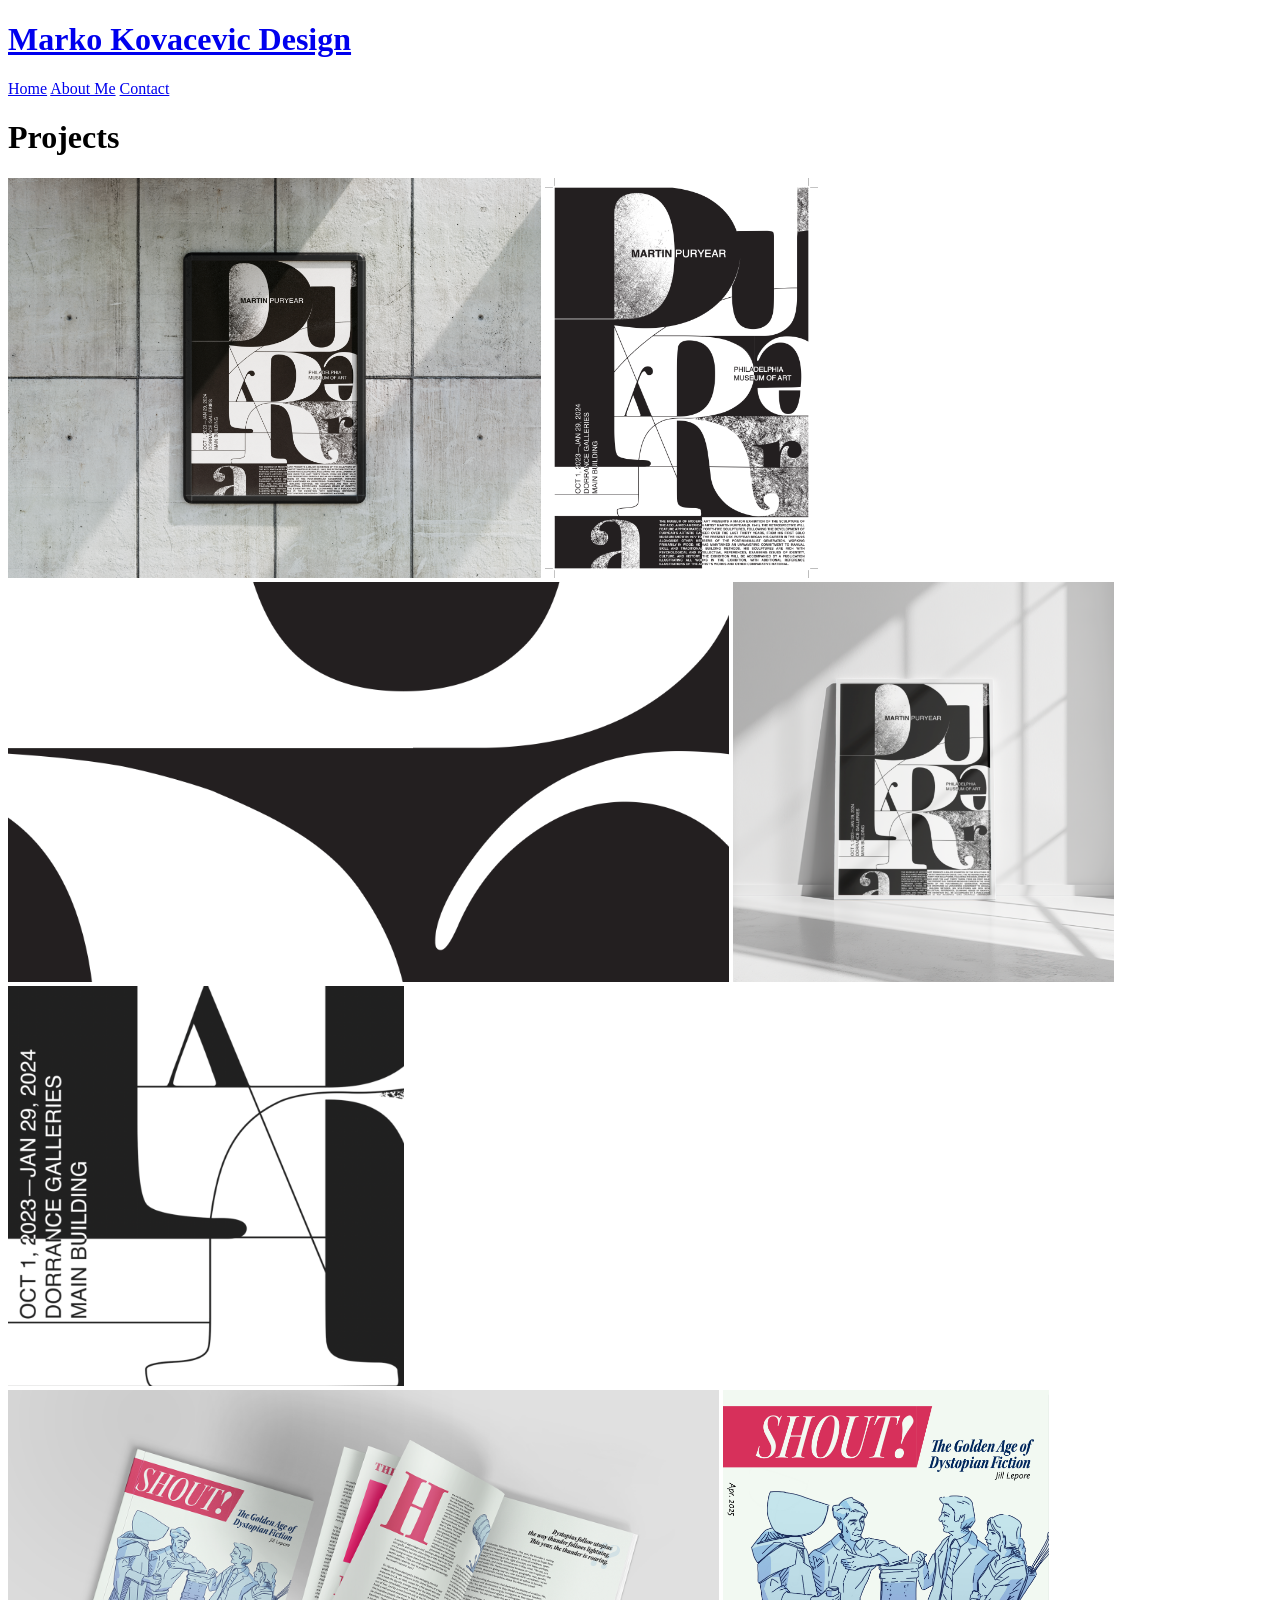
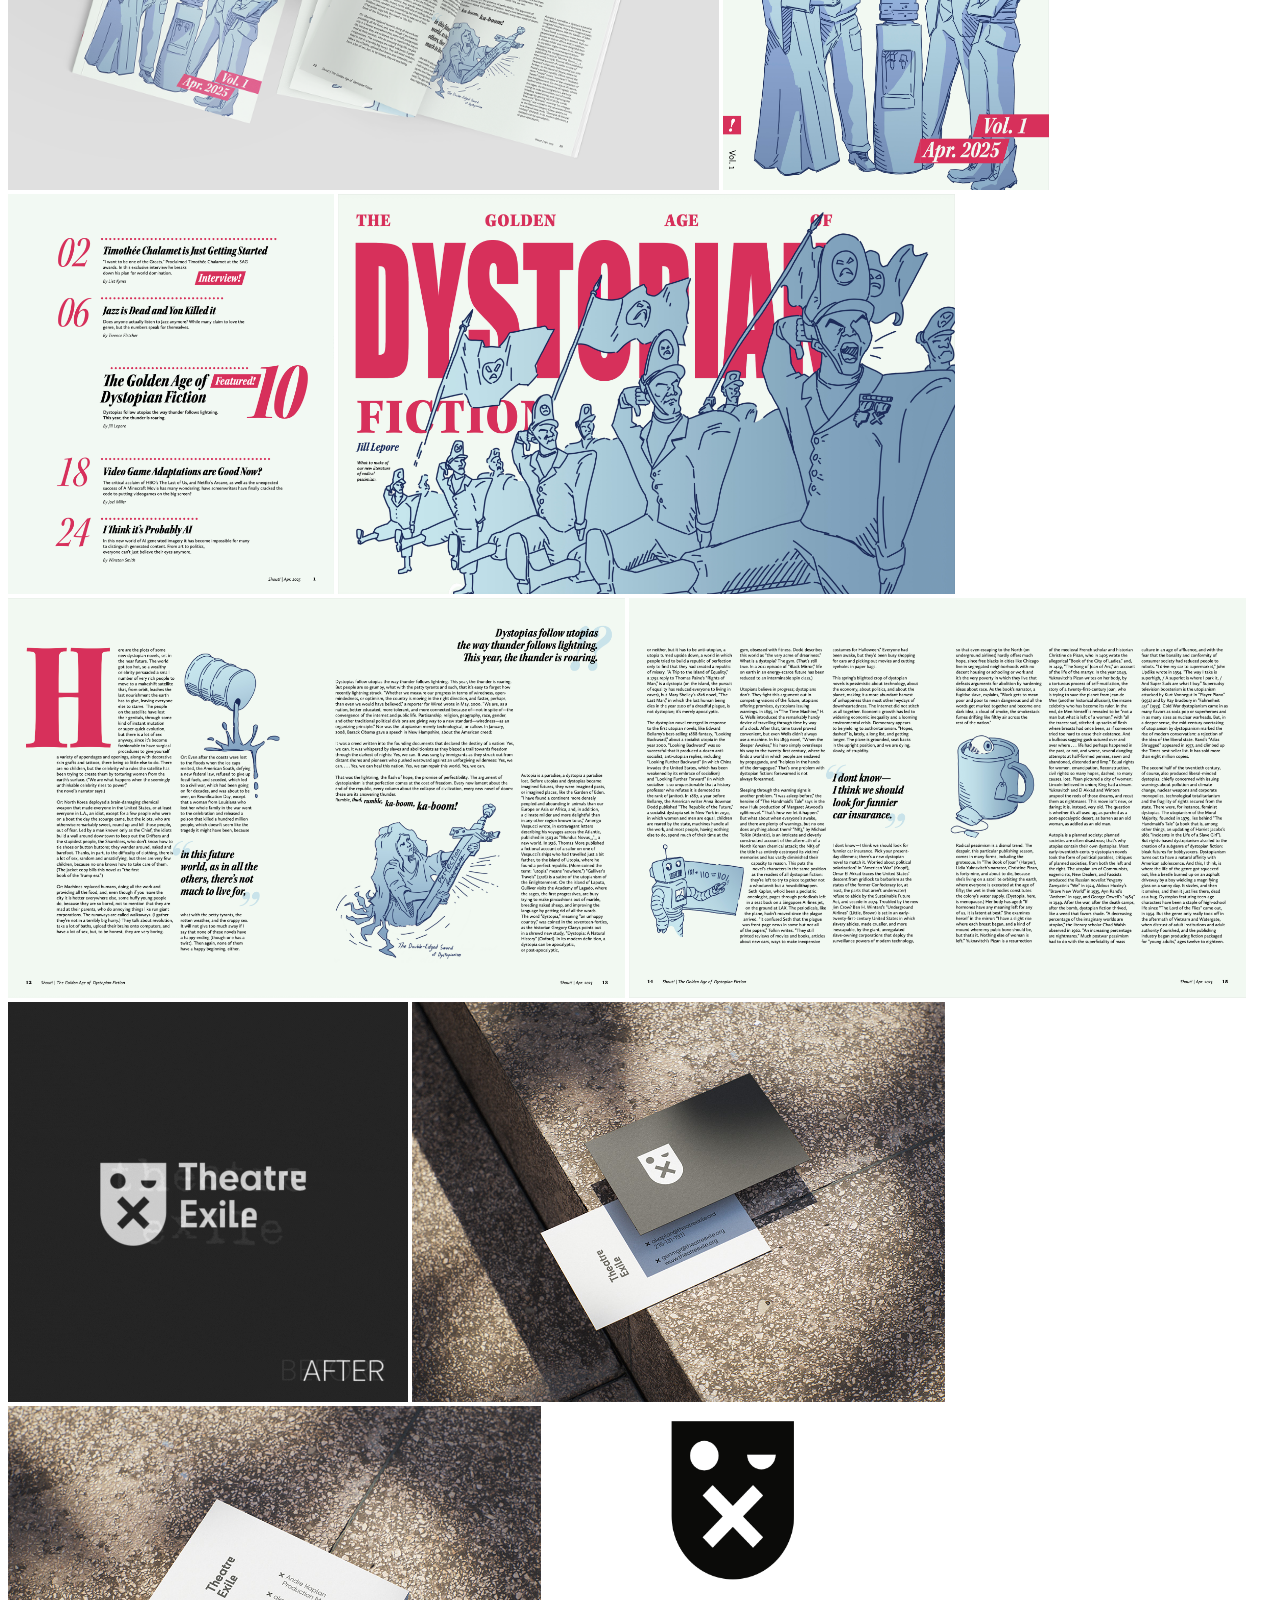
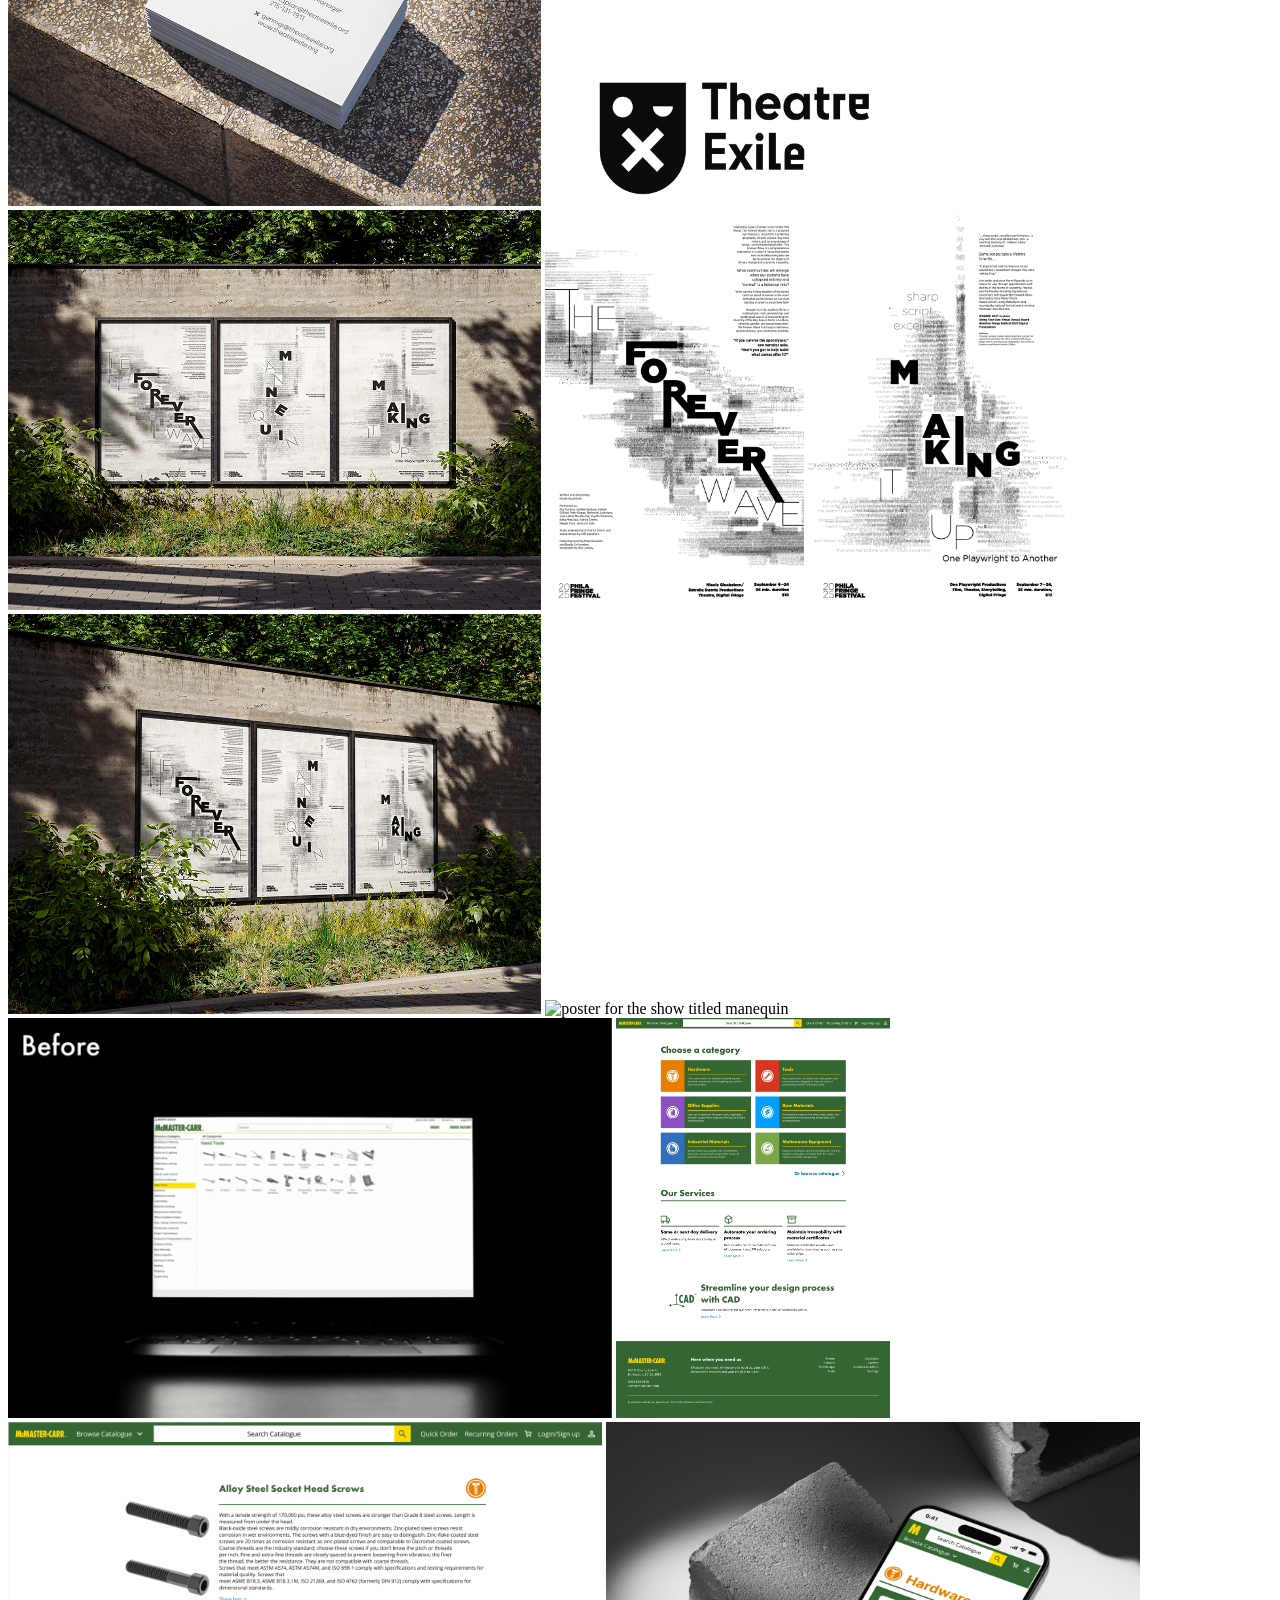
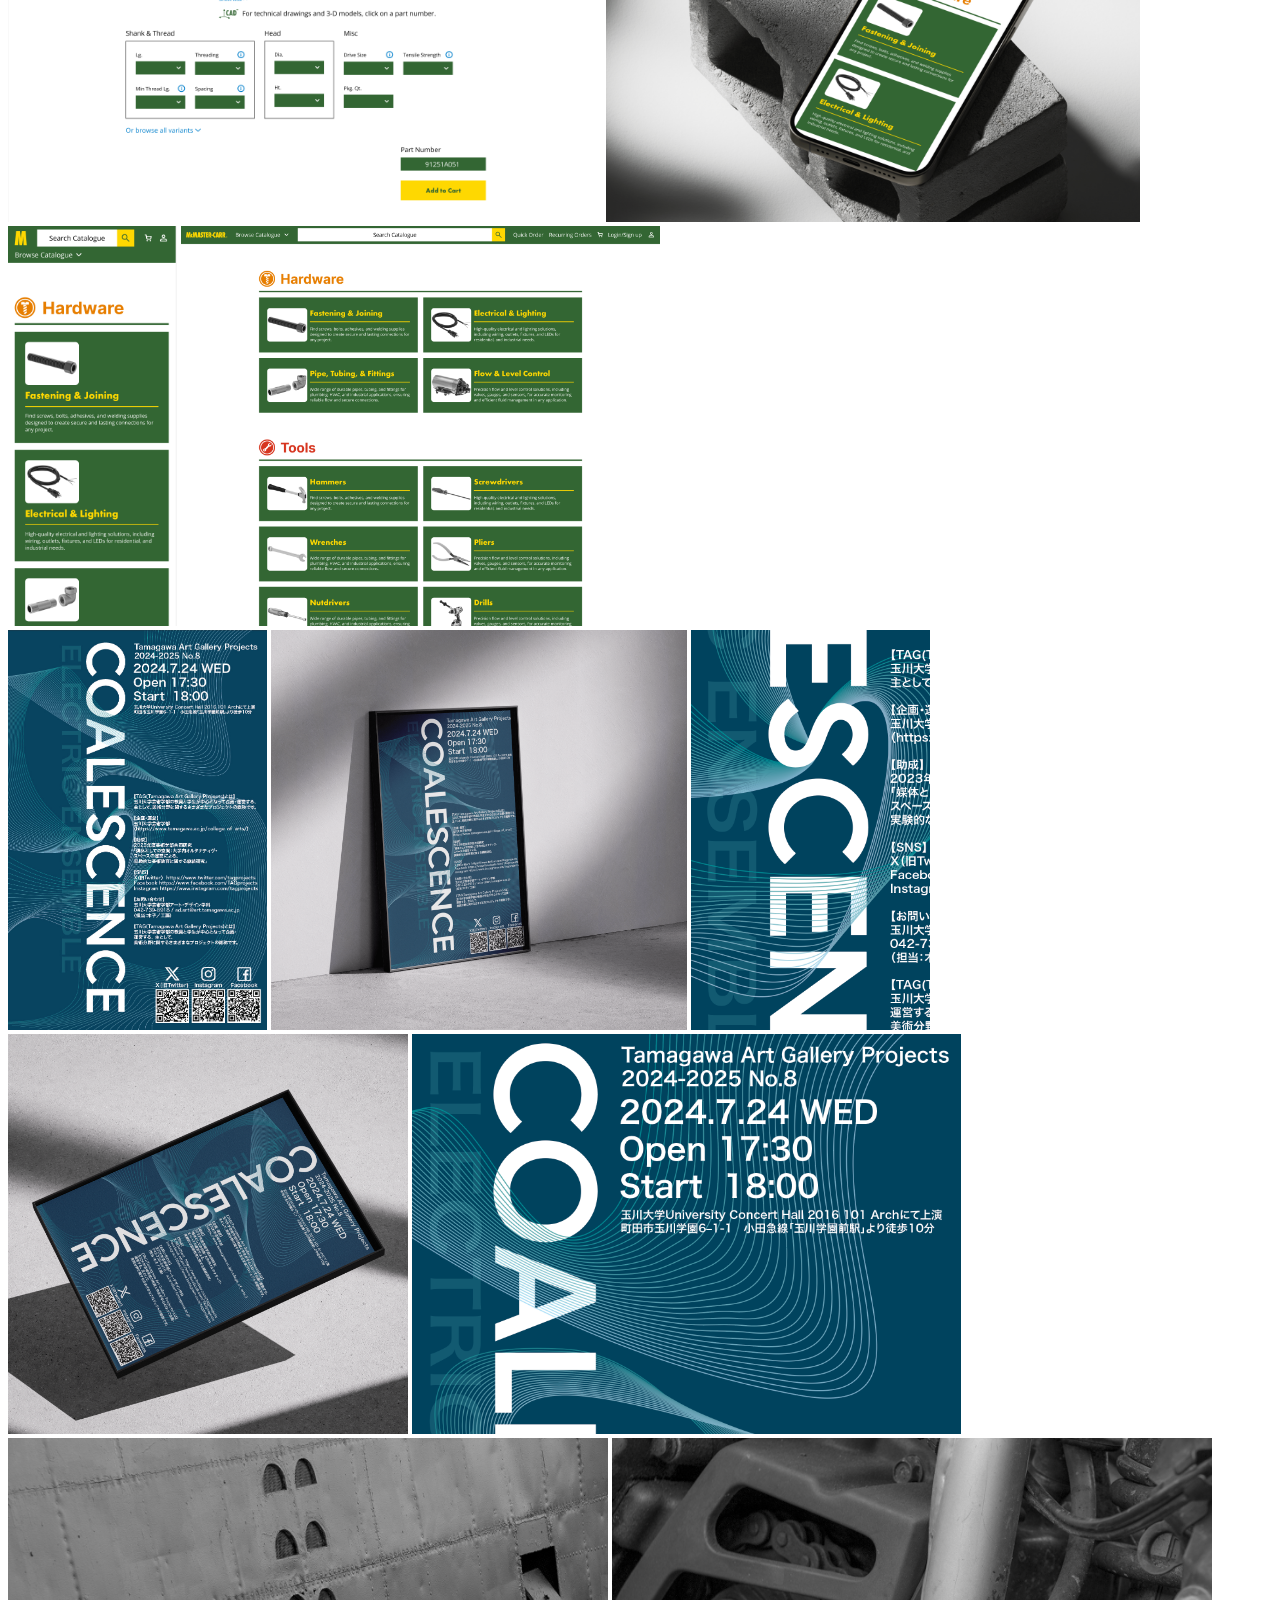
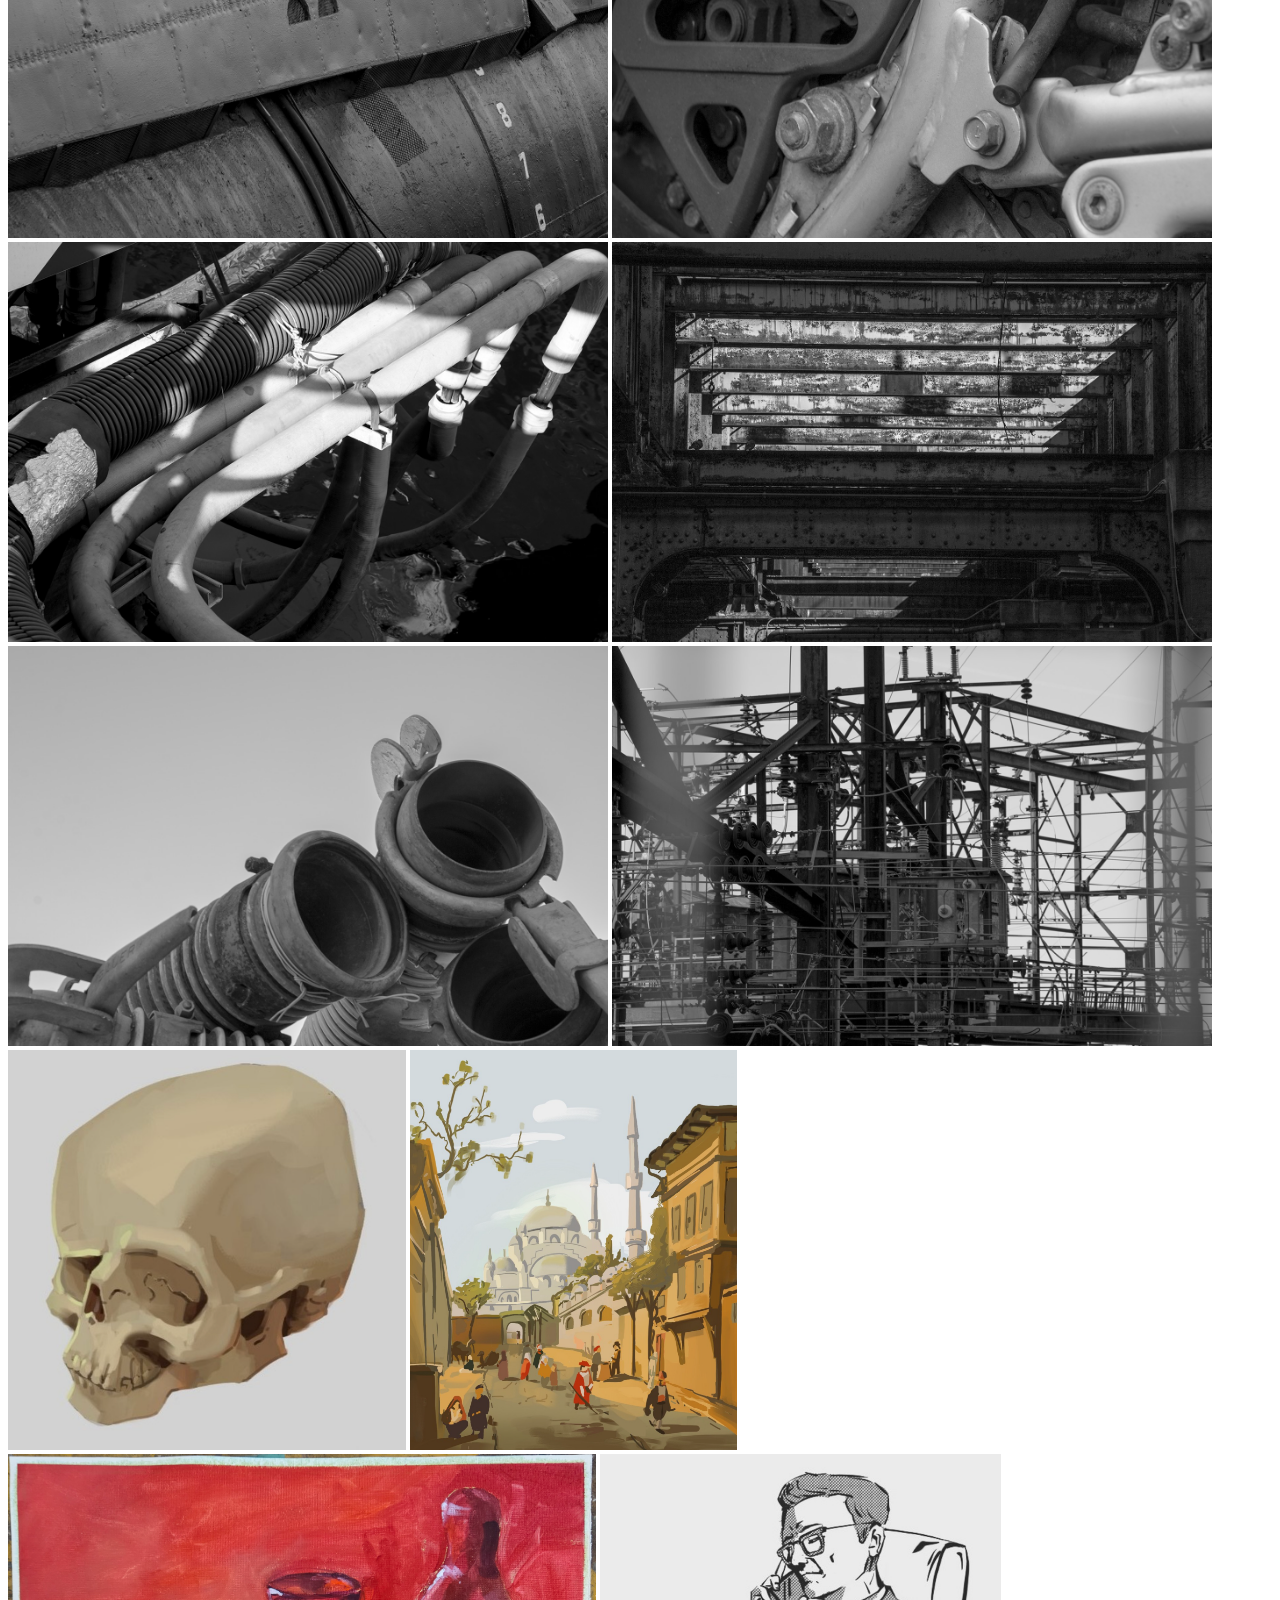
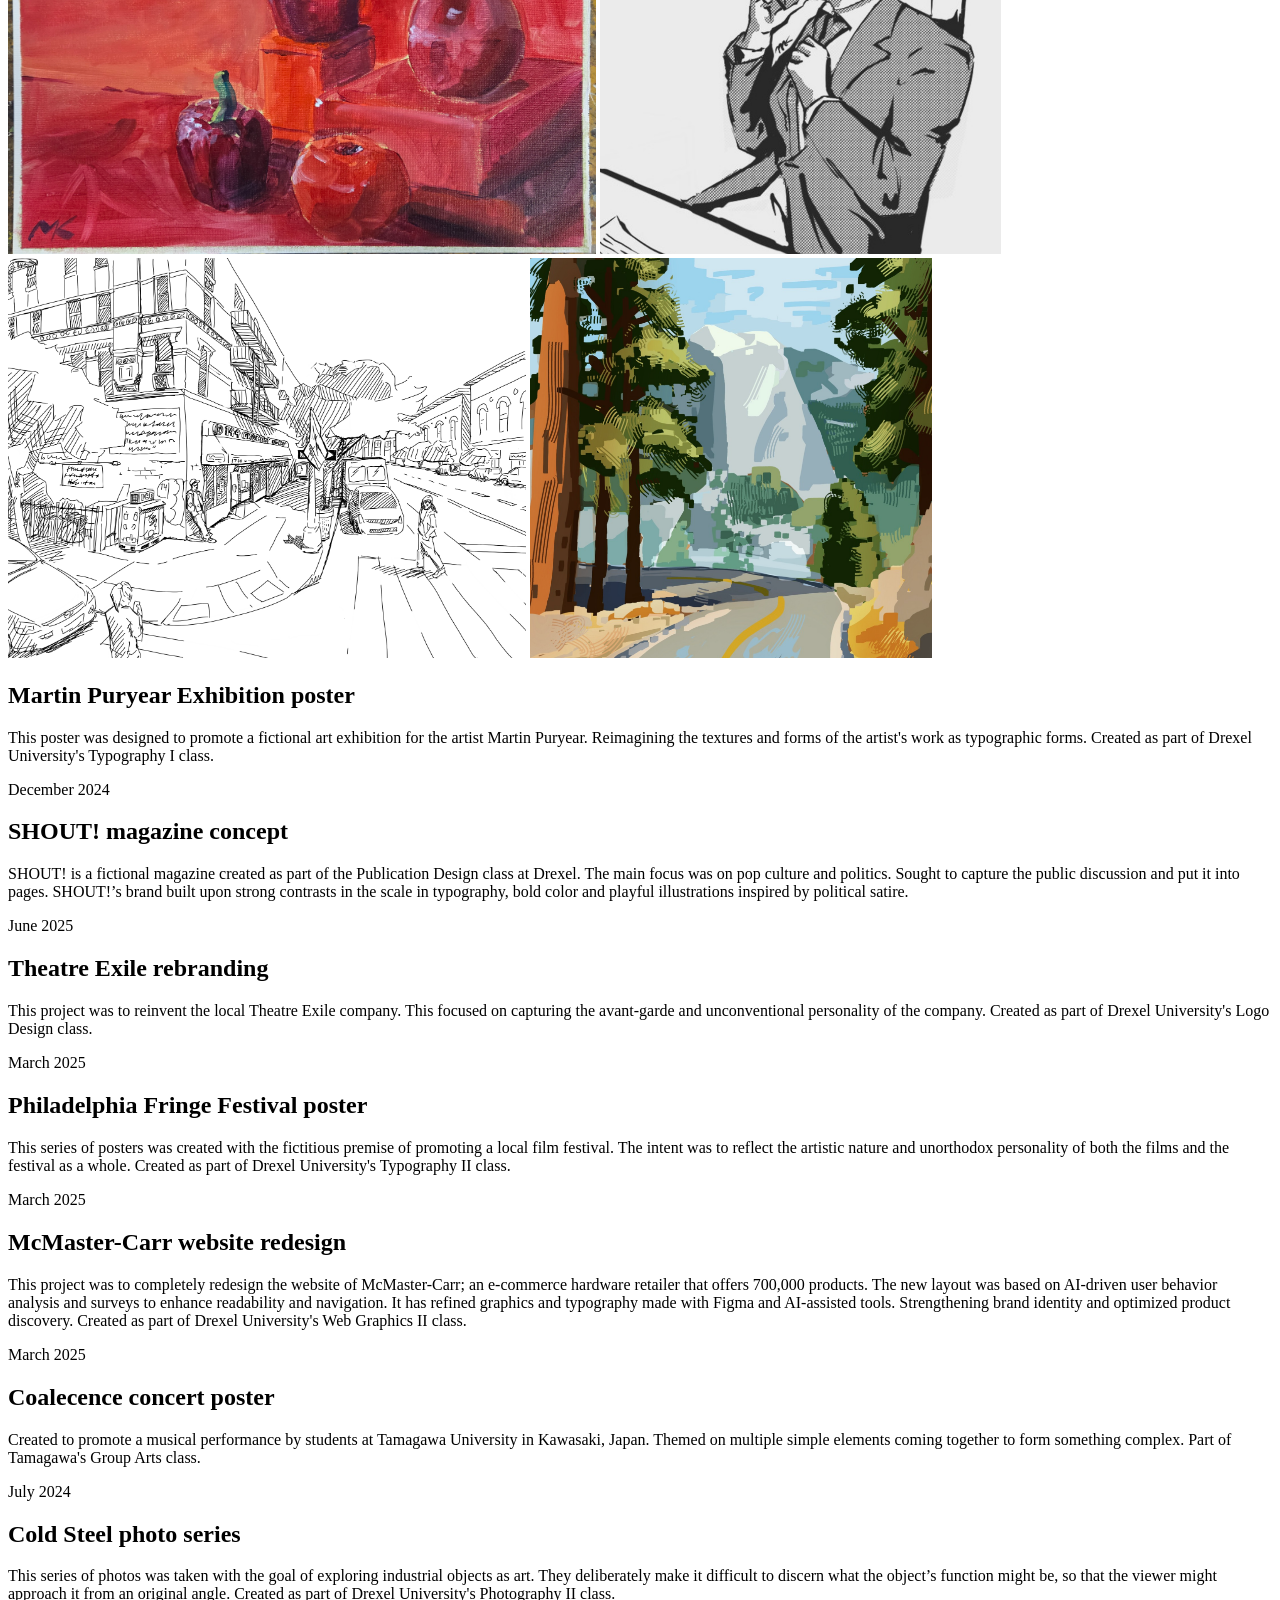
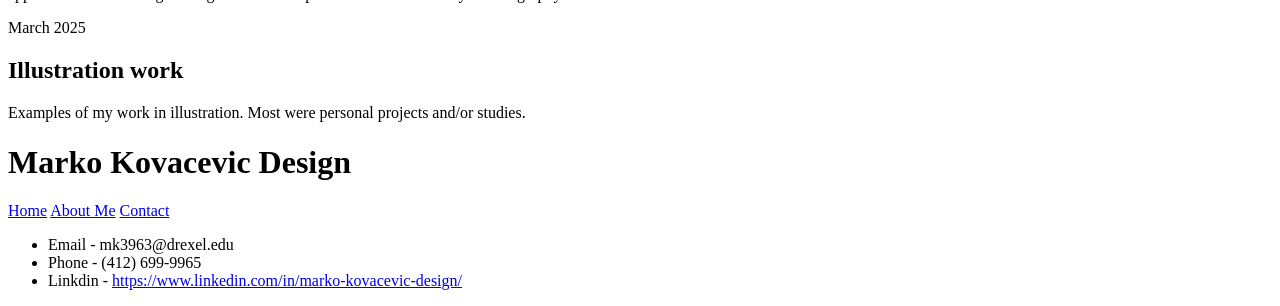
==== index.html @ 890b1e24 "created style sheet and linked to it in all the pages" ====
<!doctype html>
<html lang="en">
    <head>
        <meta charset="utf-8" />
        <meta
            name="viewport"
            content="width=device-width, initial-scale=1, viewport-fit=cover"
        />
        <title>Marko Kovacevic Design</title>
        <link rel="stlyesheet" href="stylesheet.css" />
    </head>
    <body>
        <header>
            <h1><a href="index.html">Marko Kovacevic Design</a></h1>
            <nav aria-label="Primary">
                <a href="index.html">Home</a>
                <a href="about.html">About Me</a>
                <a href="contact.html">Contact</a>
            </nav>
        </header>
        <main>
            <h1>Projects</h1>
                <div>
                    <img src="images/puryear_mockup.png" alt="mockup of the poster on a concrete wall" width="533.33" height="400" />
                    <img src="images/puryear_poster.png" alt="the poster design without a background" width="273.12" height="400" />
                    <img src="images/pur_closeup_1.png" alt="closeup of the poster" width="720.8" height="400" />
                    <img src="images/pur_mockup_2.png" alt="mockup of the poster next to a window" width="381.46" height="400" />
                    <img src="images/pur_closeup_3.png" alt="closeup of the poster's typographic elements" width="396.38" height="400" />
                </div>
                <div>
                    <img src="images/shout_00005.png" alt="mockup of the magazine on a table" width="711.19" height="400" />
                    <img src="images/shout_00001.png" alt="the cover page of the magazine" width="326.11" height="400" />
                    <img src="images/shout_00006.png" alt="the table of contents" width="326.11" height="400" />
                    <img src="images/shout_00002.png" alt="two page spread for the opening of the featured article" width="616.83" height="400" />
                    <img src="images/shout_00003.png" alt="interior spread of the featured article" width="616.83" height="400" />
                    <img src="images/shout_00004.png" alt="the next interior spread of the featured article" width="616.83" height="400" />
                </div>
                <div>
                    <img src="images/exile_00002.gif" alt="before and after of the rebrand" width="400" height="400" />
                    <img src="images/exile_00003.jpg" alt="mockup of business card" width="533.33" height="400" />
                    <img src="images/exile_00004.jpg" alt="mockup of business cards in a stack" width="533.33" height="400" />
                    <img src="images/exile_00001.png" alt="rebranded logo for threatre exile" width="400" height="400" />
                </div>
                <div>
                    <img src="images/fringe_00005.jpg" alt="mockup of the poster series by a sidewalk" width="533.33" height="400" />
                    <img src="images/fringe_00002.png" alt="poster for the show titled forever wave" width="258.82" height="400" />
                    <img src="images/fringe_00003.png" alt="poster for the show titled making it up" width="258.82" height="400" />
                    <img src="images/fringe_00004.jpg" alt="mockup of the poster series by a sidewalk" width="533.33" height="400" />
                    <img src="images/fringe_00001.jpg" alt="poster for the show titled manequin" width="258.82" height="400" />
                </div>
                <div>
                    <img src="images/mcmaster_00003.gif" alt="before and after of the website redesign" width="603.55" height="400" />
                    <img src="images/mcmaster_00006.png" alt="home page of new website" width="274.55" height="400" />
                    <img src="images/mcmaster_00005.png" alt="product page" width="593.57" height="400" />
                    <img src="images/mcmaster_00004.png" alt="mockup of the website opened on a phone, resting on a cinderblock" width="534.77" height="400" />
                    <img src="images/mcmaster_00002.png" alt="moblie categories page" width="168.82" height="400" />
                    <img src="images/mcmaster_00001.png" alt="desktop categories page" width="478.82" height="400" />
                </div>
                <div>
                    <img src="images/coalescence_00005.jpg" alt="the poster design" width="258.82" height="400" />
                    <img src="images/coalescence_00004.png" alt="mockup of the poster leaning against a wall" width="416.15" height="400" />
                    <img src="images/coalescence_00001.png" alt="closeup of the poster" width="238.61" height="400" />
                    <img src="images/coalescence_00003.png" alt="mockup of the poster floating above the ground" width="400" height="400" />
                    <img src="images/coalescence_00002.png" alt="closeup of the poster" width="548.85" height="400" />
                </div>
                <div>
                    <img src="images/steel_00004.jpg" alt="round metal wall" width="600" height="400" />
                    <img src="images/steel_00001.jpg" alt="closeup of a metal machine" width="600" height="400" />
                    <img src="images/steel_00005.jpg" alt="pipes over water" width="600" height="400" />
                    <img src="images/steel_00003.jpg" alt="a rusting metal structure" width="600" height="400" />
                    <img src="images/steel_00006.jpg" alt="tubes in front of a grey background" width="600" height="400" />
                    <img src="images/steel_00002.jpg" alt="wirey machinery" width="600" height="400" />
                </div>
                 <div>
                    <img src="images/illustration_00003.png" alt="stylized digital illustration of a skull" width="398.48" height="400" />
                    <img src="images/illustration_00006.png" alt="digital illustration of a street in istanbul" width="326.11" height="400" />
                    <img src="images/illustration_00001.jpg" alt="oilpainting still life of fruit and glassware" width="587.90" height="400" />
                    <img src="images/illustration_00005.png" alt="comic book style illustration of a man at a desk fixing his tie" width="401.53" height="400" />
                    <img src="images/illustration_00002.png" alt="lineart digital illustration of a street in new york city" width="517.64" height="400" />
                    <img src="images/illustration_00004.png" alt="immpressionistic digital illustration of a mountain road" width="402.02" height="400" />
                </div>
                <section>
                <h2>Martin Puryear Exhibition poster</h2>
                    <p>This poster was designed to promote a fictional art exhibition for the artist Martin Puryear. 
                        Reimagining the textures and forms of the artist's work as typographic forms. Created as part of 
                        Drexel University's Typography I class.</p>
                        <p>December 2024</p>
                </section>
                <section>
                <h2>SHOUT! magazine concept</h2>
                    <p>SHOUT! is a fictional magazine created as part of the Publication Design class at Drexel. 
                        The main focus was on pop culture and politics. Sought to capture the public discussion and put 
                        it into pages. SHOUT!’s brand built upon strong contrasts in the scale in typography, bold color 
                        and playful illustrations inspired by political satire.</p>
                        <p>June 2025</p>
                </section>
                <section>
                <h2>Theatre Exile rebranding</h2>
                    <p>This project was to reinvent the local Theatre Exile company. This focused on capturing the 
                        avant-garde and unconventional personality of the company. Created as part of Drexel University's 
                        Logo Design class.</p>
                        <p>March 2025</p>
                </section>
                <section>
                <h2>Philadelphia Fringe Festival poster</h2>
                    <p>This series of posters was created with the fictitious premise of promoting a local film festival. 
                        The intent was to reflect the artistic nature and unorthodox personality of both the films and the 
                        festival as a whole. Created as part of Drexel University's Typography II class.</p>
                        <p>March 2025</p>
                </section>
                <section>
                <h2>McMaster-Carr website redesign</h2>
                    <p>This project was to completely redesign the website of McMaster-Carr; an e-commerce hardware 
                        retailer that offers 700,000 products. The new layout was based on AI-driven user behavior analysis 
                        and surveys to enhance readability and navigation. It has refined graphics and typography made with 
                        Figma and AI-assisted tools. Strengthening brand identity and optimized product discovery. Created 
                        as part of Drexel University's Web Graphics II class.</p>
                        <p>March 2025</p>
                </section>
                <section>
                <h2>Coalecence concert poster</h2>
                    <p>Created to promote a musical performance by students at Tamagawa University in Kawasaki, Japan. 
                        Themed on multiple simple elements coming together to form something complex. Part of Tamagawa's 
                        Group Arts class.</p>
                        <p>July 2024</p>
                </section>
                <section>
                <h2>Cold Steel photo series</h2>
                    <p>This series of photos was taken with the goal of exploring industrial objects as art. 
                        They deliberately make it difficult to discern what the object’s function might be, so that the 
                        viewer might approach it from an original angle. Created as part of Drexel University's Photography 
                        II class.</p>
                        <p>March 2025</p>
                </section>
                <section>
                <h2>Illustration work</h2>
                    <p>Examples of my work in illustration. Most were personal projects and/or studies.</p>
                </section>
        </main>
        <footer>
            <h1>Marko Kovacevic Design</h1>
            <nav aria-label="Secondary">
                <a href="index.html">Home</a>
                <a href="about.html">About Me</a>
                <a href="contact.html">Contact</a>
            <ul>
                <li>Email - mk3963@drexel.edu</li>
                <li>Phone - (412) 699-9965</li>
                <li>Linkdin - <a href="https://www.linkedin.com/in/marko-kovacevic-design/">https://www.linkedin.com/in/marko-kovacevic-design/</a></li>
            </ul>
        </footer>
    </body>
</html>
---- stylesheet.css ----
body {
    /*body text, will use and off-black serif, also applies to footer */
}

h1,
h2 {
    /*  heading types share most of their sylings, bold sans serif. */
}

a {
    /* appearance of default links (contact page, footer) */
}

Nav a {
    /* appearance of the nac links */
}

#title {
    /* appearance of the big "marko kovacevic design" in the pages' headers */
}

.Image-gallery {
    /* appearance of the side scrolling image blocks */
}

.image-gallery body {
    /* appearance of text inside the gallery cards
}

h2:hover {
    /* appearance of the headers when hovering over them to open up a specific gallery */
}

a:hover {
    /* appearance of the links when hovering over them */
}

Nav a:hover {
    /* appearance of the nav links when hovering over them */
}
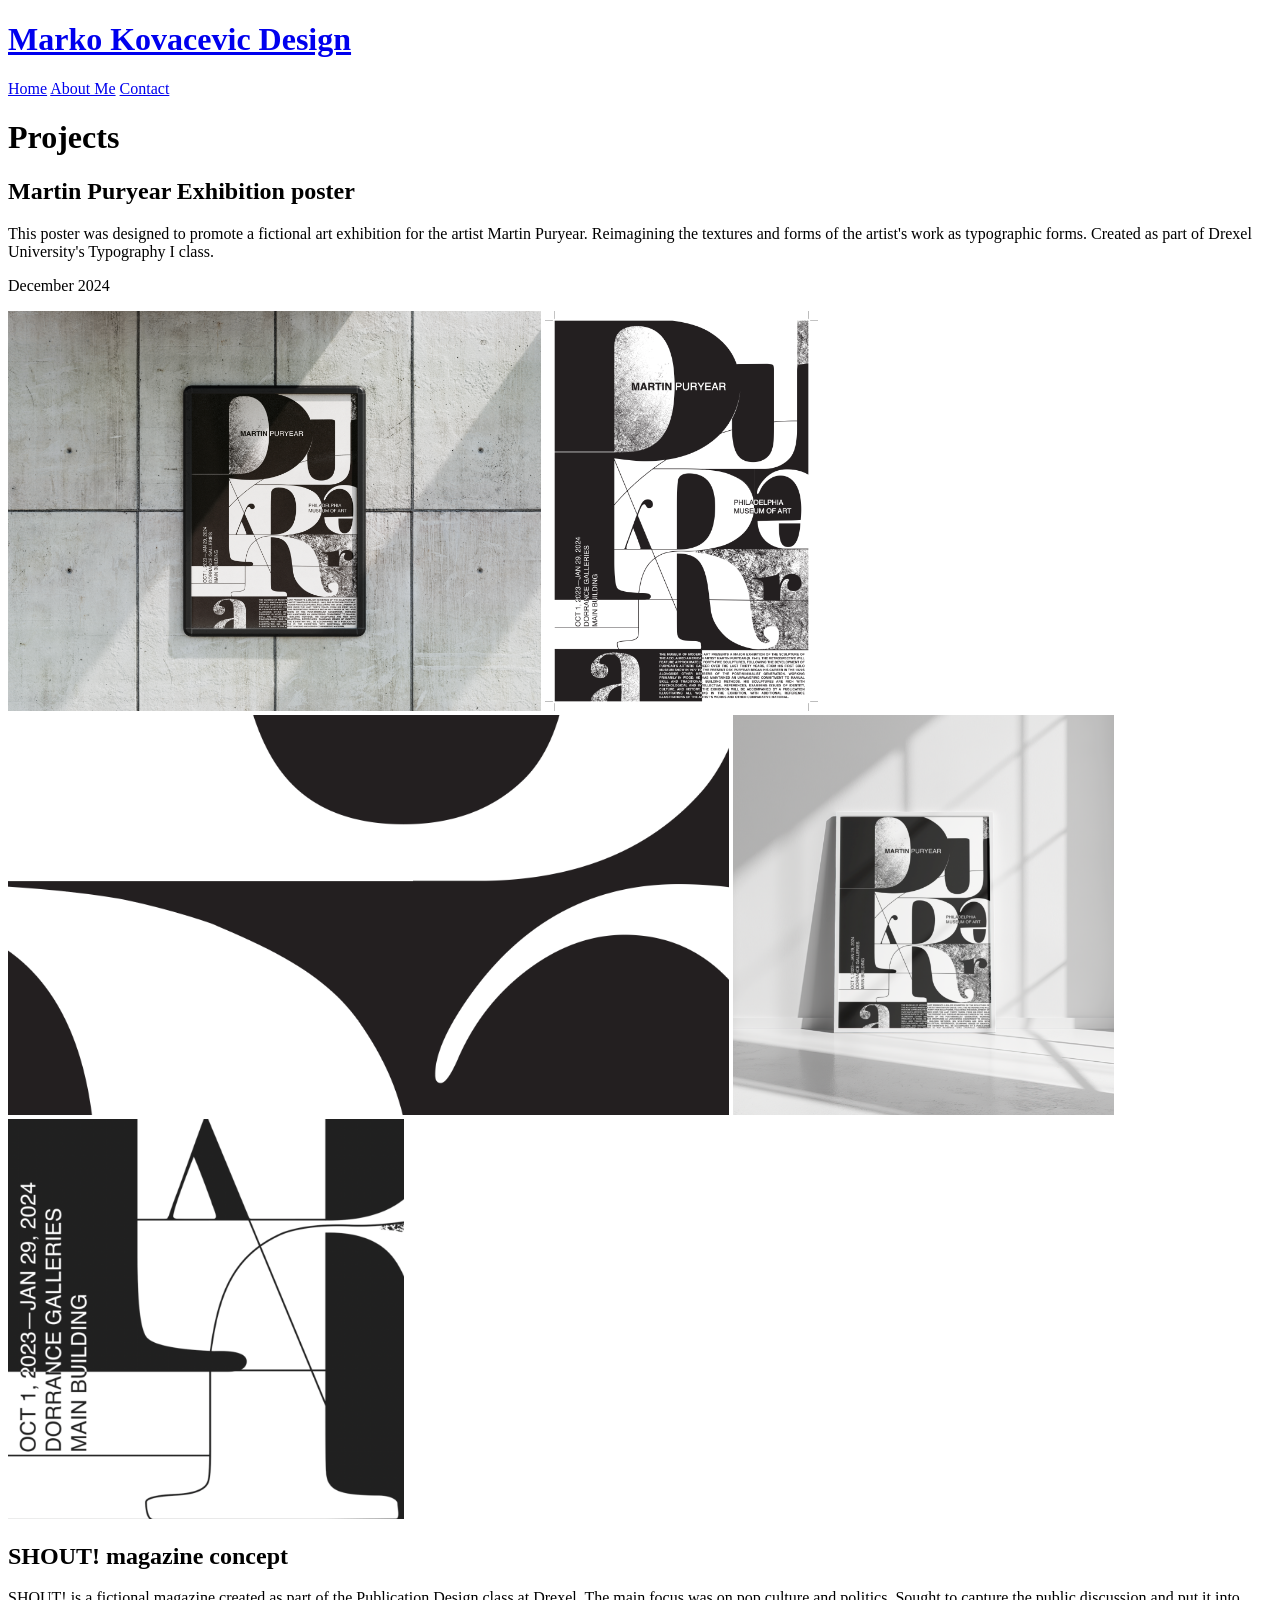
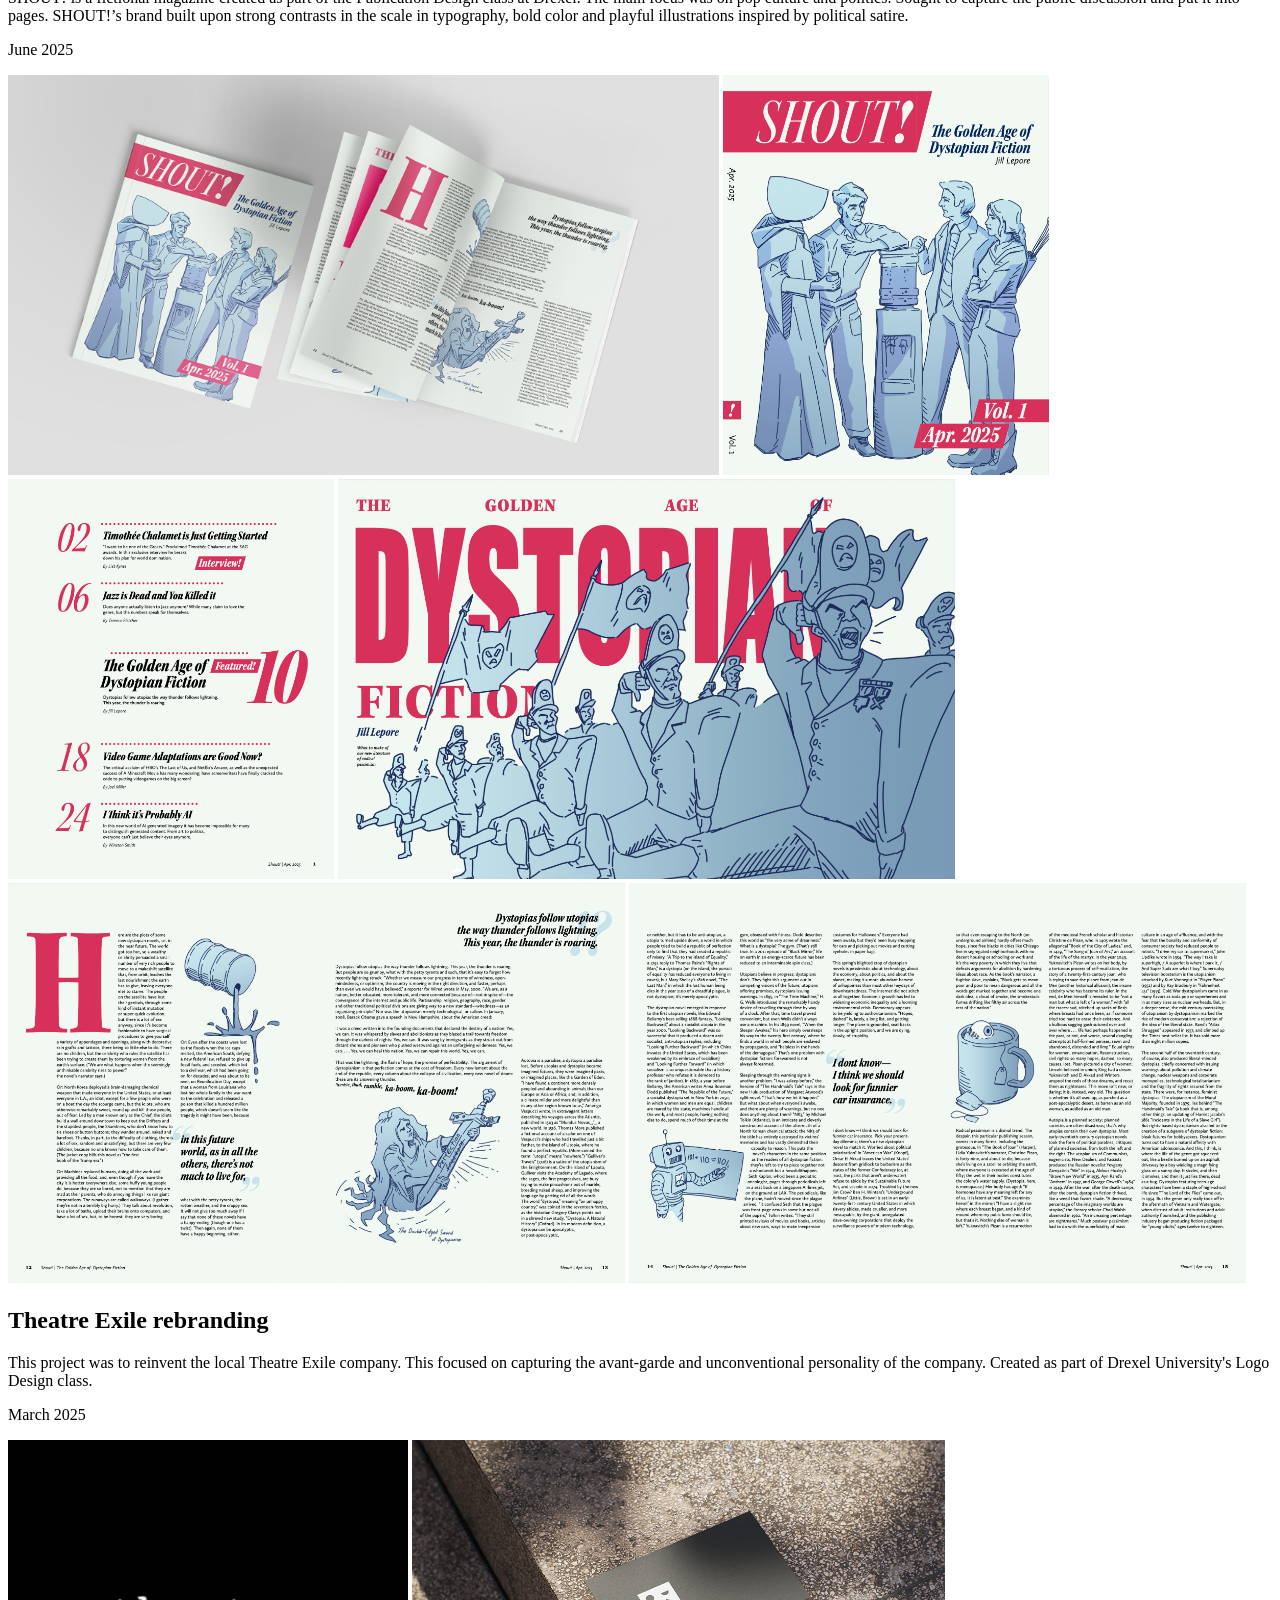
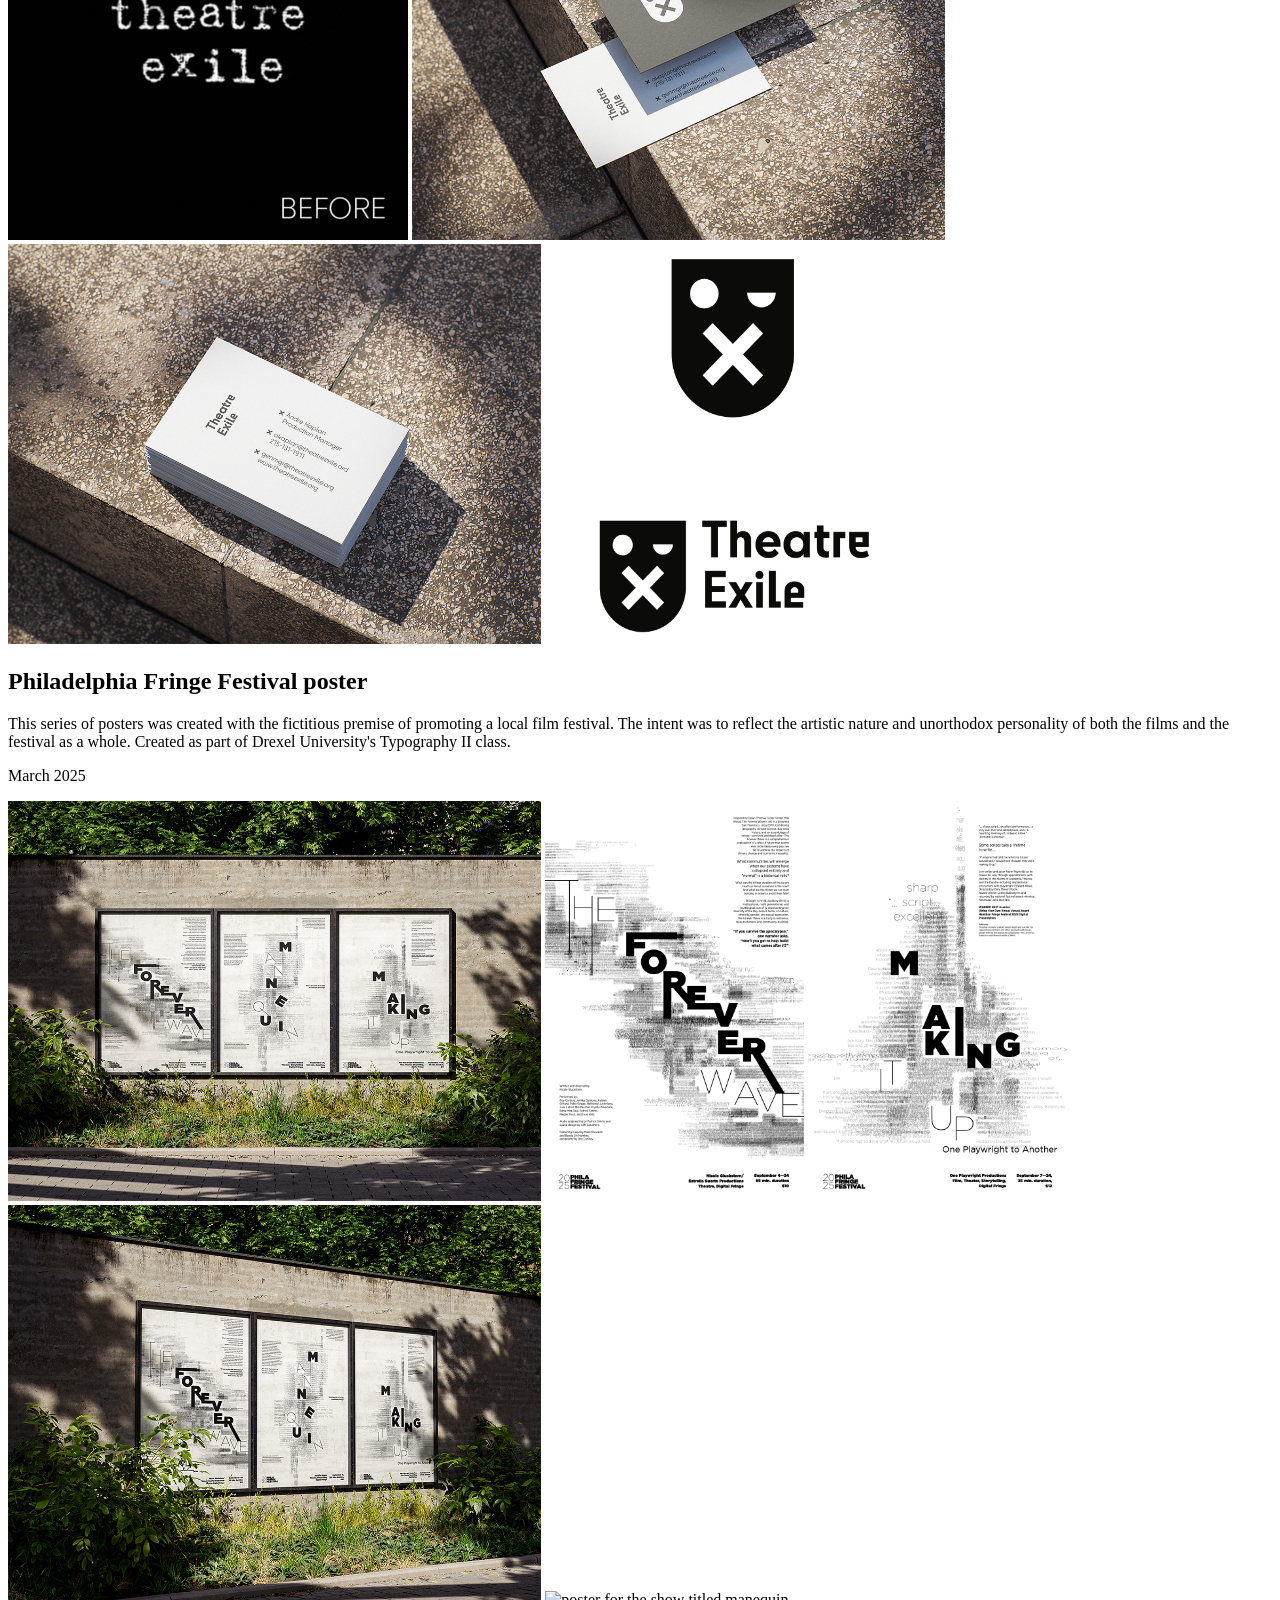
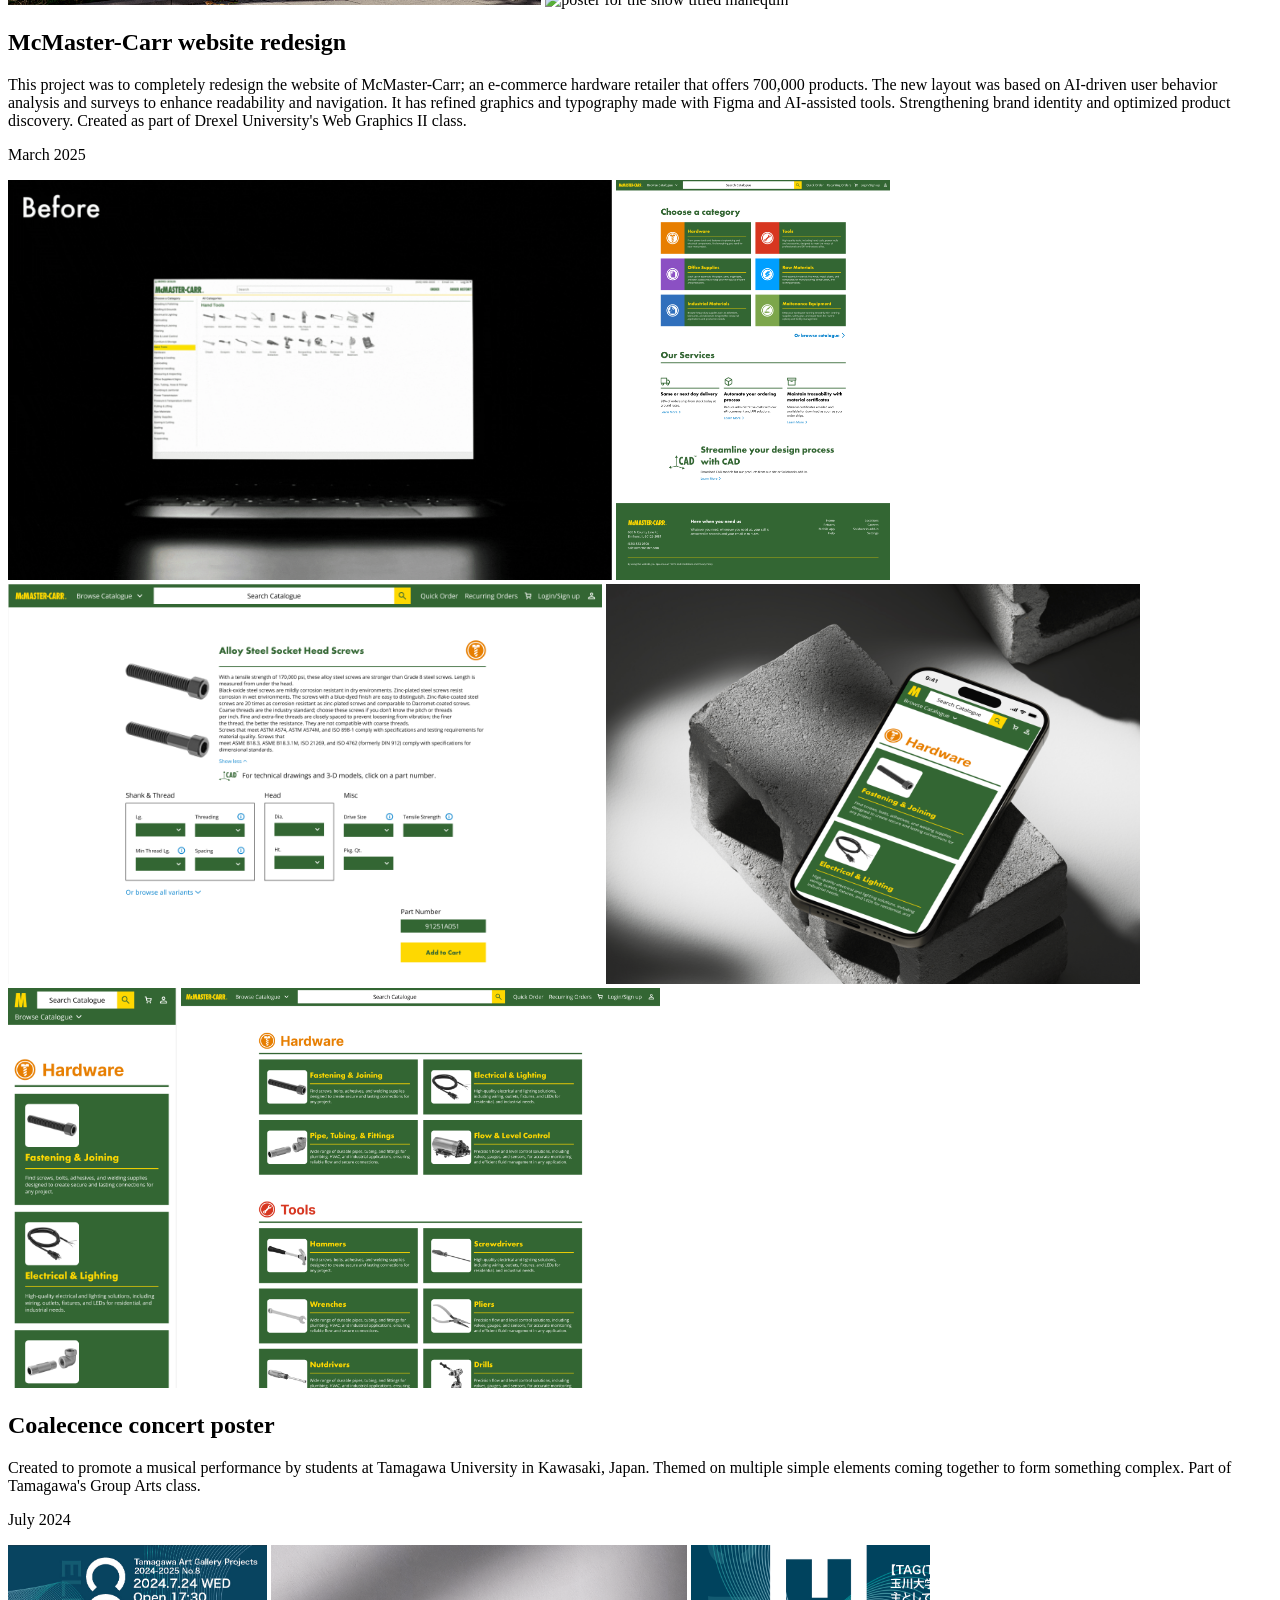
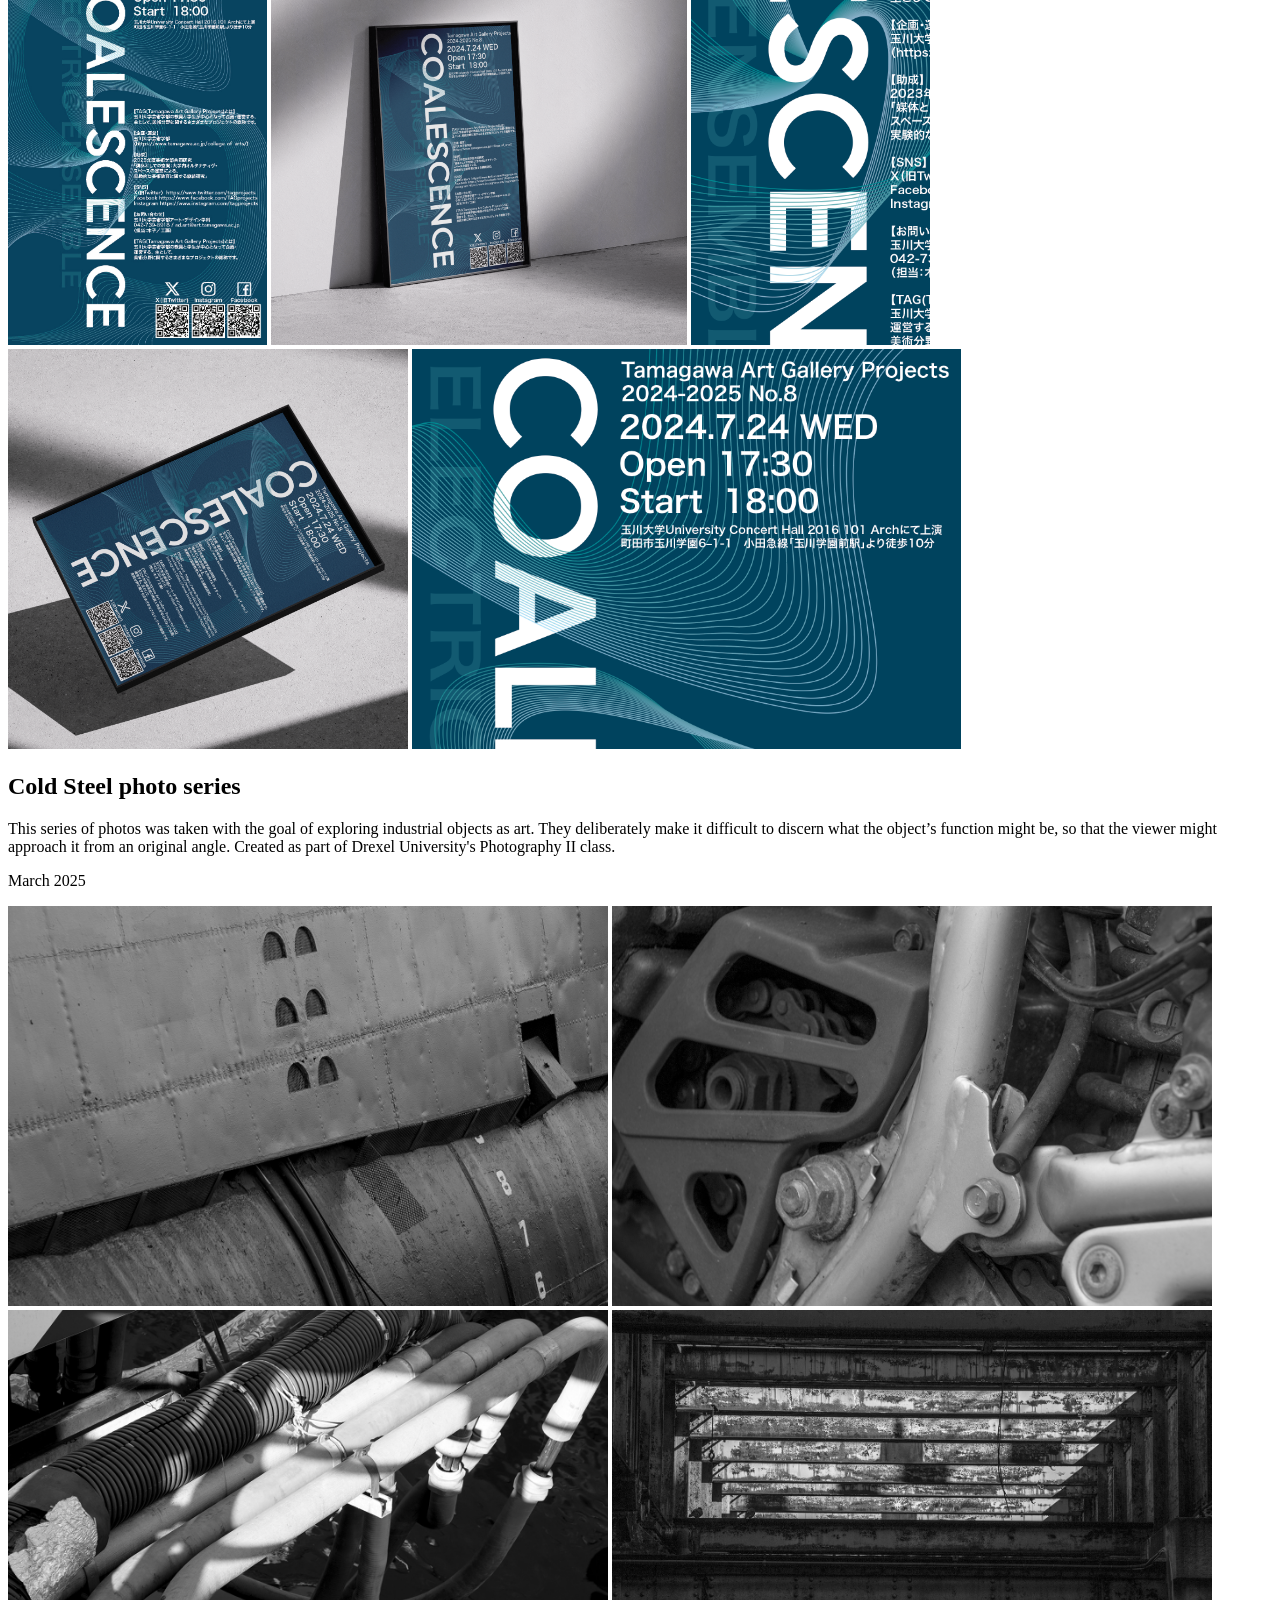
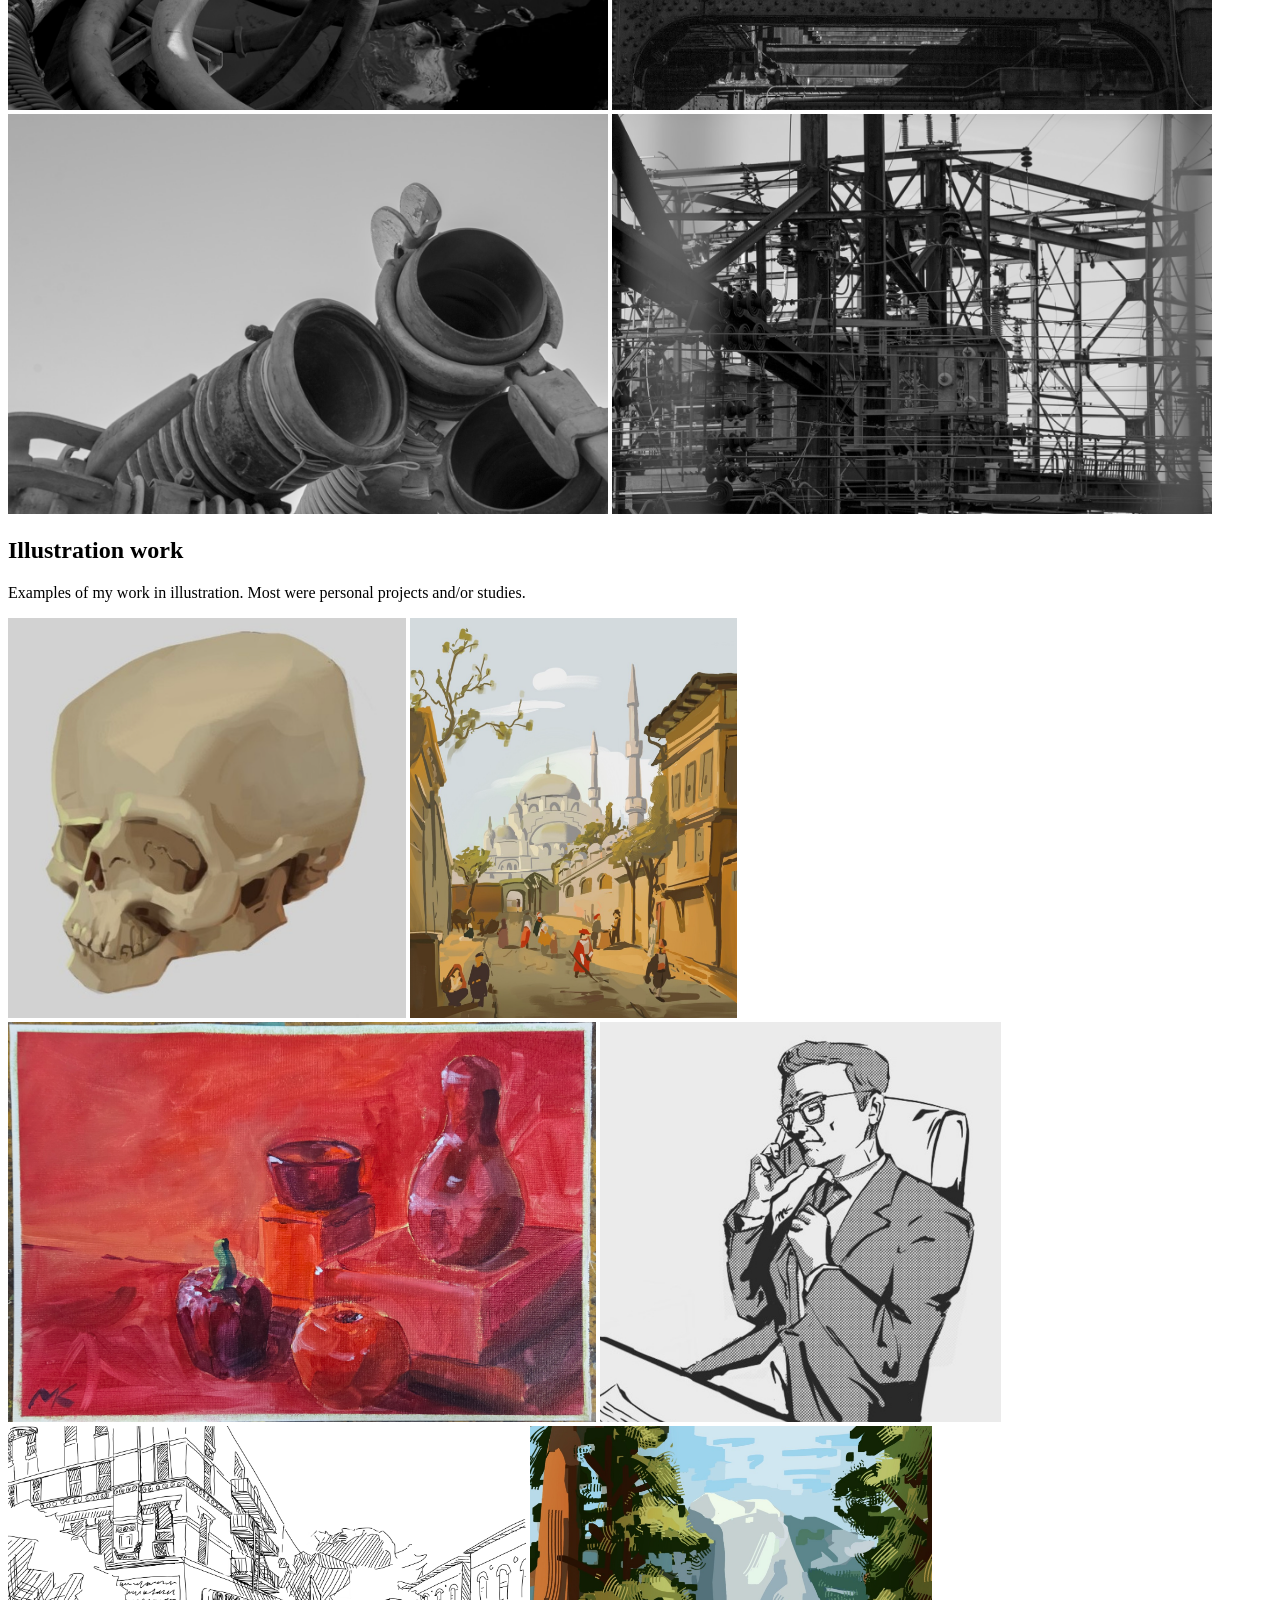
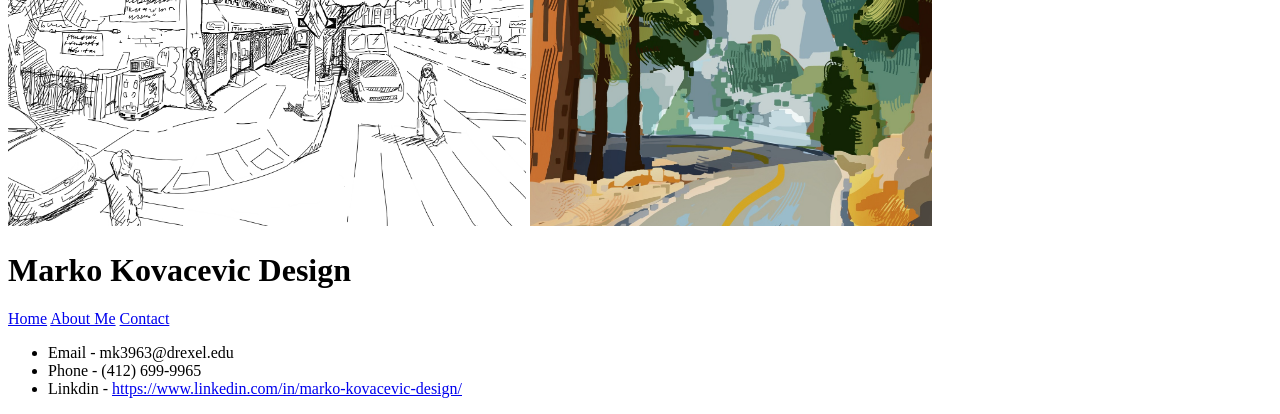
==== commit 7a3dca5e: "Moved images into sections with caption text" ====
--- a/index.html
+++ b/index.html
@@ -20,71 +20,19 @@
         </header>
         <main>
             <h1>Projects</h1>
-                <div>
-                    <img src="images/puryear_mockup.png" alt="mockup of the poster on a concrete wall" width="533.33" height="400" />
-                    <img src="images/puryear_poster.png" alt="the poster design without a background" width="273.12" height="400" />
-                    <img src="images/pur_closeup_1.png" alt="closeup of the poster" width="720.8" height="400" />
-                    <img src="images/pur_mockup_2.png" alt="mockup of the poster next to a window" width="381.46" height="400" />
-                    <img src="images/pur_closeup_3.png" alt="closeup of the poster's typographic elements" width="396.38" height="400" />
-                </div>
-                <div>
-                    <img src="images/shout_00005.png" alt="mockup of the magazine on a table" width="711.19" height="400" />
-                    <img src="images/shout_00001.png" alt="the cover page of the magazine" width="326.11" height="400" />
-                    <img src="images/shout_00006.png" alt="the table of contents" width="326.11" height="400" />
-                    <img src="images/shout_00002.png" alt="two page spread for the opening of the featured article" width="616.83" height="400" />
-                    <img src="images/shout_00003.png" alt="interior spread of the featured article" width="616.83" height="400" />
-                    <img src="images/shout_00004.png" alt="the next interior spread of the featured article" width="616.83" height="400" />
-                </div>
-                <div>
-                    <img src="images/exile_00002.gif" alt="before and after of the rebrand" width="400" height="400" />
-                    <img src="images/exile_00003.jpg" alt="mockup of business card" width="533.33" height="400" />
-                    <img src="images/exile_00004.jpg" alt="mockup of business cards in a stack" width="533.33" height="400" />
-                    <img src="images/exile_00001.png" alt="rebranded logo for threatre exile" width="400" height="400" />
-                </div>
-                <div>
-                    <img src="images/fringe_00005.jpg" alt="mockup of the poster series by a sidewalk" width="533.33" height="400" />
-                    <img src="images/fringe_00002.png" alt="poster for the show titled forever wave" width="258.82" height="400" />
-                    <img src="images/fringe_00003.png" alt="poster for the show titled making it up" width="258.82" height="400" />
-                    <img src="images/fringe_00004.jpg" alt="mockup of the poster series by a sidewalk" width="533.33" height="400" />
-                    <img src="images/fringe_00001.jpg" alt="poster for the show titled manequin" width="258.82" height="400" />
-                </div>
-                <div>
-                    <img src="images/mcmaster_00003.gif" alt="before and after of the website redesign" width="603.55" height="400" />
-                    <img src="images/mcmaster_00006.png" alt="home page of new website" width="274.55" height="400" />
-                    <img src="images/mcmaster_00005.png" alt="product page" width="593.57" height="400" />
-                    <img src="images/mcmaster_00004.png" alt="mockup of the website opened on a phone, resting on a cinderblock" width="534.77" height="400" />
-                    <img src="images/mcmaster_00002.png" alt="moblie categories page" width="168.82" height="400" />
-                    <img src="images/mcmaster_00001.png" alt="desktop categories page" width="478.82" height="400" />
-                </div>
-                <div>
-                    <img src="images/coalescence_00005.jpg" alt="the poster design" width="258.82" height="400" />
-                    <img src="images/coalescence_00004.png" alt="mockup of the poster leaning against a wall" width="416.15" height="400" />
-                    <img src="images/coalescence_00001.png" alt="closeup of the poster" width="238.61" height="400" />
-                    <img src="images/coalescence_00003.png" alt="mockup of the poster floating above the ground" width="400" height="400" />
-                    <img src="images/coalescence_00002.png" alt="closeup of the poster" width="548.85" height="400" />
-                </div>
-                <div>
-                    <img src="images/steel_00004.jpg" alt="round metal wall" width="600" height="400" />
-                    <img src="images/steel_00001.jpg" alt="closeup of a metal machine" width="600" height="400" />
-                    <img src="images/steel_00005.jpg" alt="pipes over water" width="600" height="400" />
-                    <img src="images/steel_00003.jpg" alt="a rusting metal structure" width="600" height="400" />
-                    <img src="images/steel_00006.jpg" alt="tubes in front of a grey background" width="600" height="400" />
-                    <img src="images/steel_00002.jpg" alt="wirey machinery" width="600" height="400" />
-                </div>
-                 <div>
-                    <img src="images/illustration_00003.png" alt="stylized digital illustration of a skull" width="398.48" height="400" />
-                    <img src="images/illustration_00006.png" alt="digital illustration of a street in istanbul" width="326.11" height="400" />
-                    <img src="images/illustration_00001.jpg" alt="oilpainting still life of fruit and glassware" width="587.90" height="400" />
-                    <img src="images/illustration_00005.png" alt="comic book style illustration of a man at a desk fixing his tie" width="401.53" height="400" />
-                    <img src="images/illustration_00002.png" alt="lineart digital illustration of a street in new york city" width="517.64" height="400" />
-                    <img src="images/illustration_00004.png" alt="immpressionistic digital illustration of a mountain road" width="402.02" height="400" />
-                </div>
                 <section>
                 <h2>Martin Puryear Exhibition poster</h2>
                     <p>This poster was designed to promote a fictional art exhibition for the artist Martin Puryear. 
                         Reimagining the textures and forms of the artist's work as typographic forms. Created as part of 
                         Drexel University's Typography I class.</p>
                         <p>December 2024</p>
+                    <div>
+                        <img src="images/puryear_mockup.png" alt="mockup of the poster on a concrete wall" width="533.33" height="400" />
+                        <img src="images/puryear_poster.png" alt="the poster design without a background" width="273.12" height="400" />
+                        <img src="images/pur_closeup_1.png" alt="closeup of the poster" width="720.8" height="400" />
+                        <img src="images/pur_mockup_2.png" alt="mockup of the poster next to a window" width="381.46" height="400" />
+                        <img src="images/pur_closeup_3.png" alt="closeup of the poster's typographic elements" width="396.38" height="400" />
+                    </div>
                 </section>
                 <section>
                 <h2>SHOUT! magazine concept</h2>
@@ -93,6 +41,14 @@
                         it into pages. SHOUT!’s brand built upon strong contrasts in the scale in typography, bold color 
                         and playful illustrations inspired by political satire.</p>
                         <p>June 2025</p>
+                    <div>
+                        <img src="images/shout_00005.png" alt="mockup of the magazine on a table" width="711.19" height="400" />
+                        <img src="images/shout_00001.png" alt="the cover page of the magazine" width="326.11" height="400" />
+                        <img src="images/shout_00006.png" alt="the table of contents" width="326.11" height="400" />
+                        <img src="images/shout_00002.png" alt="two page spread for the opening of the featured article" width="616.83" height="400" />
+                        <img src="images/shout_00003.png" alt="interior spread of the featured article" width="616.83" height="400" />
+                        <img src="images/shout_00004.png" alt="the next interior spread of the featured article" width="616.83" height="400" />
+                    </div>
                 </section>
                 <section>
                 <h2>Theatre Exile rebranding</h2>
@@ -100,6 +56,12 @@
                         avant-garde and unconventional personality of the company. Created as part of Drexel University's 
                         Logo Design class.</p>
                         <p>March 2025</p>
+                    <div>
+                        <img src="images/exile_00002.gif" alt="before and after of the rebrand" width="400" height="400" />
+                        <img src="images/exile_00003.jpg" alt="mockup of business card" width="533.33" height="400" />
+                        <img src="images/exile_00004.jpg" alt="mockup of business cards in a stack" width="533.33" height="400" />
+                        <img src="images/exile_00001.png" alt="rebranded logo for threatre exile" width="400" height="400" />
+                    </div>
                 </section>
                 <section>
                 <h2>Philadelphia Fringe Festival poster</h2>
@@ -107,6 +69,13 @@
                         The intent was to reflect the artistic nature and unorthodox personality of both the films and the 
                         festival as a whole. Created as part of Drexel University's Typography II class.</p>
                         <p>March 2025</p>
+                    <div>
+                        <img src="images/fringe_00005.jpg" alt="mockup of the poster series by a sidewalk" width="533.33" height="400" />
+                        <img src="images/fringe_00002.png" alt="poster for the show titled forever wave" width="258.82" height="400" />
+                        <img src="images/fringe_00003.png" alt="poster for the show titled making it up" width="258.82" height="400" />
+                        <img src="images/fringe_00004.jpg" alt="mockup of the poster series by a sidewalk" width="533.33" height="400" />
+                        <img src="images/fringe_00001.jpg" alt="poster for the show titled manequin" width="258.82" height="400" />
+                    </div>
                 </section>
                 <section>
                 <h2>McMaster-Carr website redesign</h2>
@@ -116,6 +85,14 @@
                         Figma and AI-assisted tools. Strengthening brand identity and optimized product discovery. Created 
                         as part of Drexel University's Web Graphics II class.</p>
                         <p>March 2025</p>
+                    <div>
+                        <img src="images/mcmaster_00003.gif" alt="before and after of the website redesign" width="603.55" height="400" />
+                        <img src="images/mcmaster_00006.png" alt="home page of new website" width="274.55" height="400" />
+                        <img src="images/mcmaster_00005.png" alt="product page" width="593.57" height="400" />
+                        <img src="images/mcmaster_00004.png" alt="mockup of the website opened on a phone, resting on a cinderblock" width="534.77" height="400" />
+                        <img src="images/mcmaster_00002.png" alt="moblie categories page" width="168.82" height="400" />
+                        <img src="images/mcmaster_00001.png" alt="desktop categories page" width="478.82" height="400" />
+                    </div>
                 </section>
                 <section>
                 <h2>Coalecence concert poster</h2>
@@ -123,6 +100,13 @@
                         Themed on multiple simple elements coming together to form something complex. Part of Tamagawa's 
                         Group Arts class.</p>
                         <p>July 2024</p>
+                    <div>
+                        <img src="images/coalescence_00005.jpg" alt="the poster design" width="258.82" height="400" />
+                        <img src="images/coalescence_00004.png" alt="mockup of the poster leaning against a wall" width="416.15" height="400" />
+                        <img src="images/coalescence_00001.png" alt="closeup of the poster" width="238.61" height="400" />
+                        <img src="images/coalescence_00003.png" alt="mockup of the poster floating above the ground" width="400" height="400" />
+                        <img src="images/coalescence_00002.png" alt="closeup of the poster" width="548.85" height="400" />
+                    </div>
                 </section>
                 <section>
                 <h2>Cold Steel photo series</h2>
@@ -131,10 +115,26 @@
                         viewer might approach it from an original angle. Created as part of Drexel University's Photography 
                         II class.</p>
                         <p>March 2025</p>
+                    <div>
+                        <img src="images/steel_00004.jpg" alt="round metal wall" width="600" height="400" />
+                        <img src="images/steel_00001.jpg" alt="closeup of a metal machine" width="600" height="400" />
+                        <img src="images/steel_00005.jpg" alt="pipes over water" width="600" height="400" />
+                        <img src="images/steel_00003.jpg" alt="a rusting metal structure" width="600" height="400" />
+                        <img src="images/steel_00006.jpg" alt="tubes in front of a grey background" width="600" height="400" />
+                        <img src="images/steel_00002.jpg" alt="wirey machinery" width="600" height="400" />
+                    </div>
                 </section>
                 <section>
                 <h2>Illustration work</h2>
                     <p>Examples of my work in illustration. Most were personal projects and/or studies.</p>
+                    <div>
+                        <img src="images/illustration_00003.png" alt="stylized digital illustration of a skull" width="398.48" height="400" />
+                        <img src="images/illustration_00006.png" alt="digital illustration of a street in istanbul" width="326.11" height="400" />
+                        <img src="images/illustration_00001.jpg" alt="oilpainting still life of fruit and glassware" width="587.90" height="400" />
+                        <img src="images/illustration_00005.png" alt="comic book style illustration of a man at a desk fixing his tie" width="401.53" height="400" />
+                        <img src="images/illustration_00002.png" alt="lineart digital illustration of a street in new york city" width="517.64" height="400" />
+                        <img src="images/illustration_00004.png" alt="immpressionistic digital illustration of a mountain road" width="402.02" height="400" />
+                    </div>
                 </section>
         </main>
         <footer>
--- a/stylesheet.css
+++ b/stylesheet.css
@@ -7,12 +7,26 @@
     /*  heading types share most of their sylings, bold sans serif. */
 }
 
+h2:hover {
+    /* appearance of the headers when hovering over them to open up a specific gallery */
+}
+
+/* anchor stuff */
+
 a {
     /* appearance of default links (contact page, footer) */
 }
 
-Nav a {
+a:hover {
+    /* appearance of the links when hovering over them */
+}
+
+nav a {
     /* appearance of the nac links */
+}
+
+nav a:hover {
+    /* appearance of the nav links when hovering over them */
 }
 
 #title {
@@ -24,17 +38,7 @@
 }
 
 .image-gallery body {
-    /* appearance of text inside the gallery cards
+    /* appearance of text inside the gallery cards */
 }
 
-h2:hover {
-    /* appearance of the headers when hovering over them to open up a specific gallery */
-}
 
-a:hover {
-    /* appearance of the links when hovering over them */
-}
-
-Nav a:hover {
-    /* appearance of the nav links when hovering over them */
-}
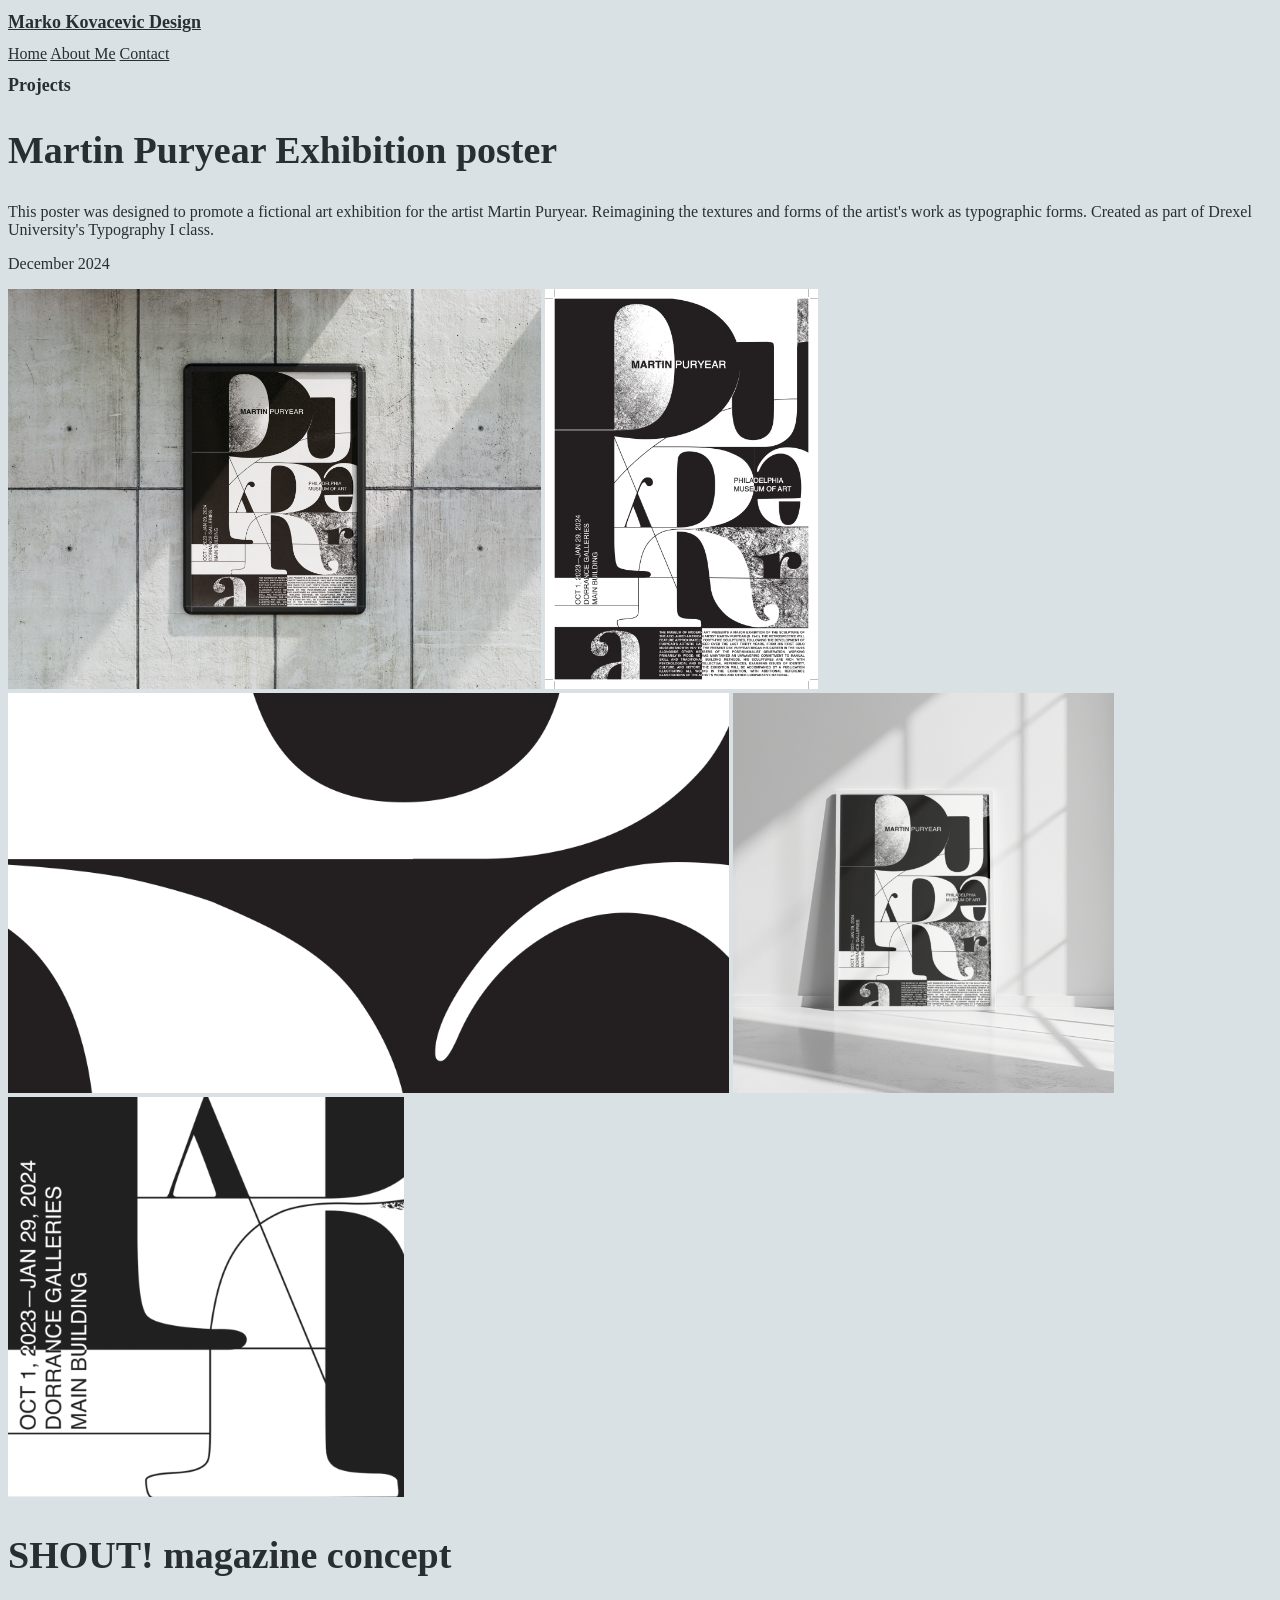
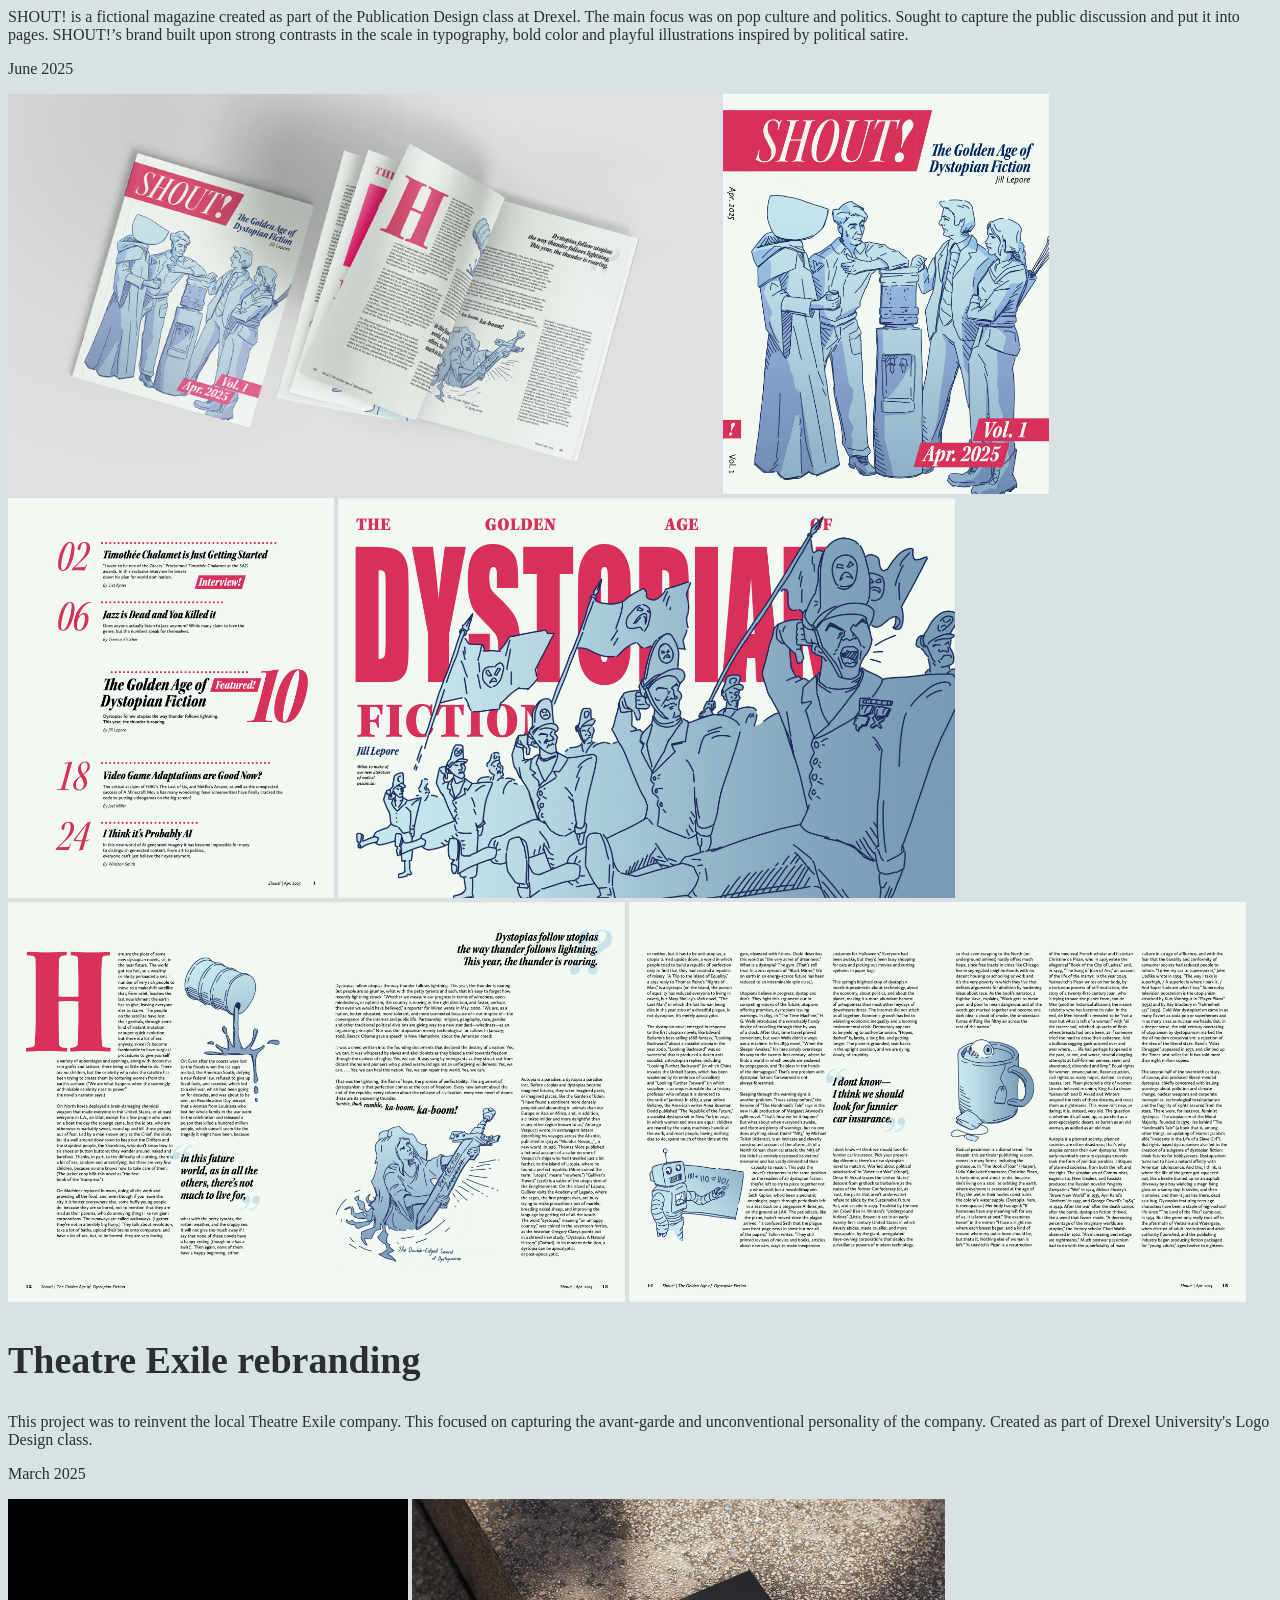
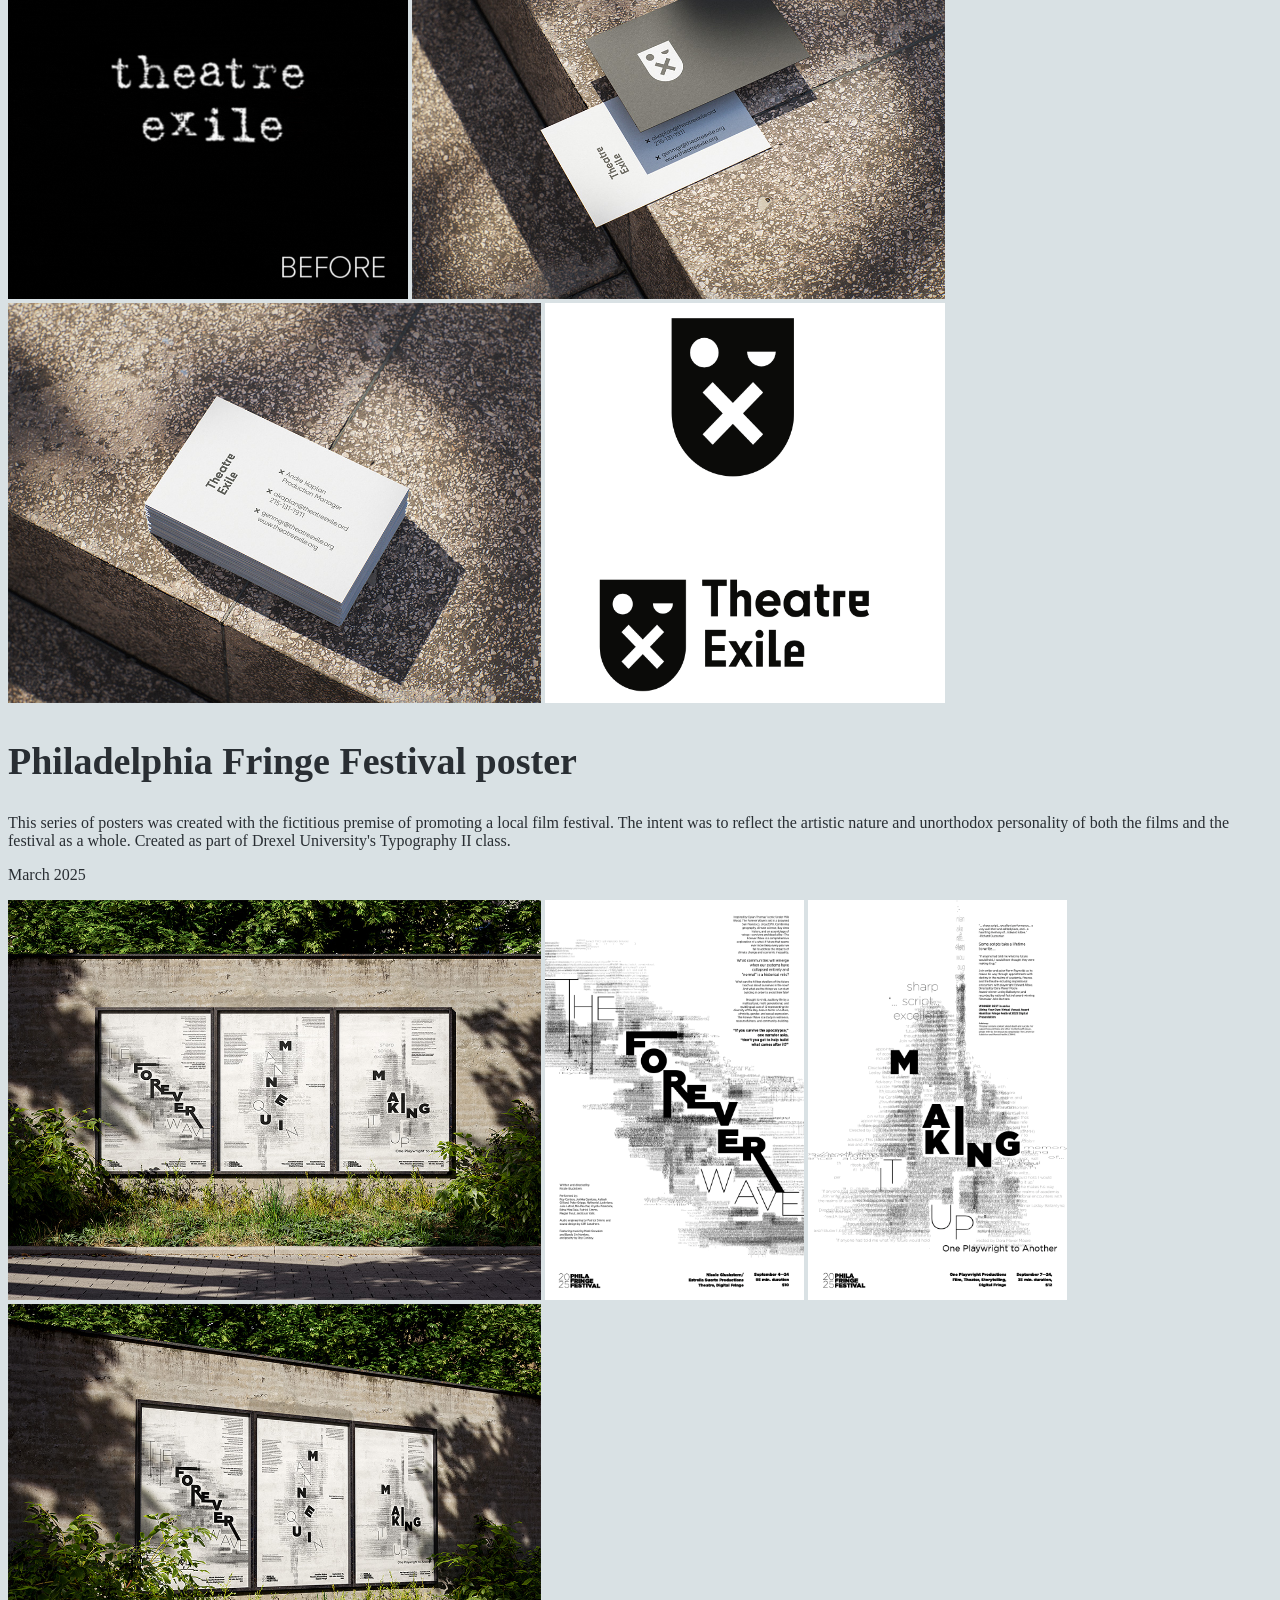
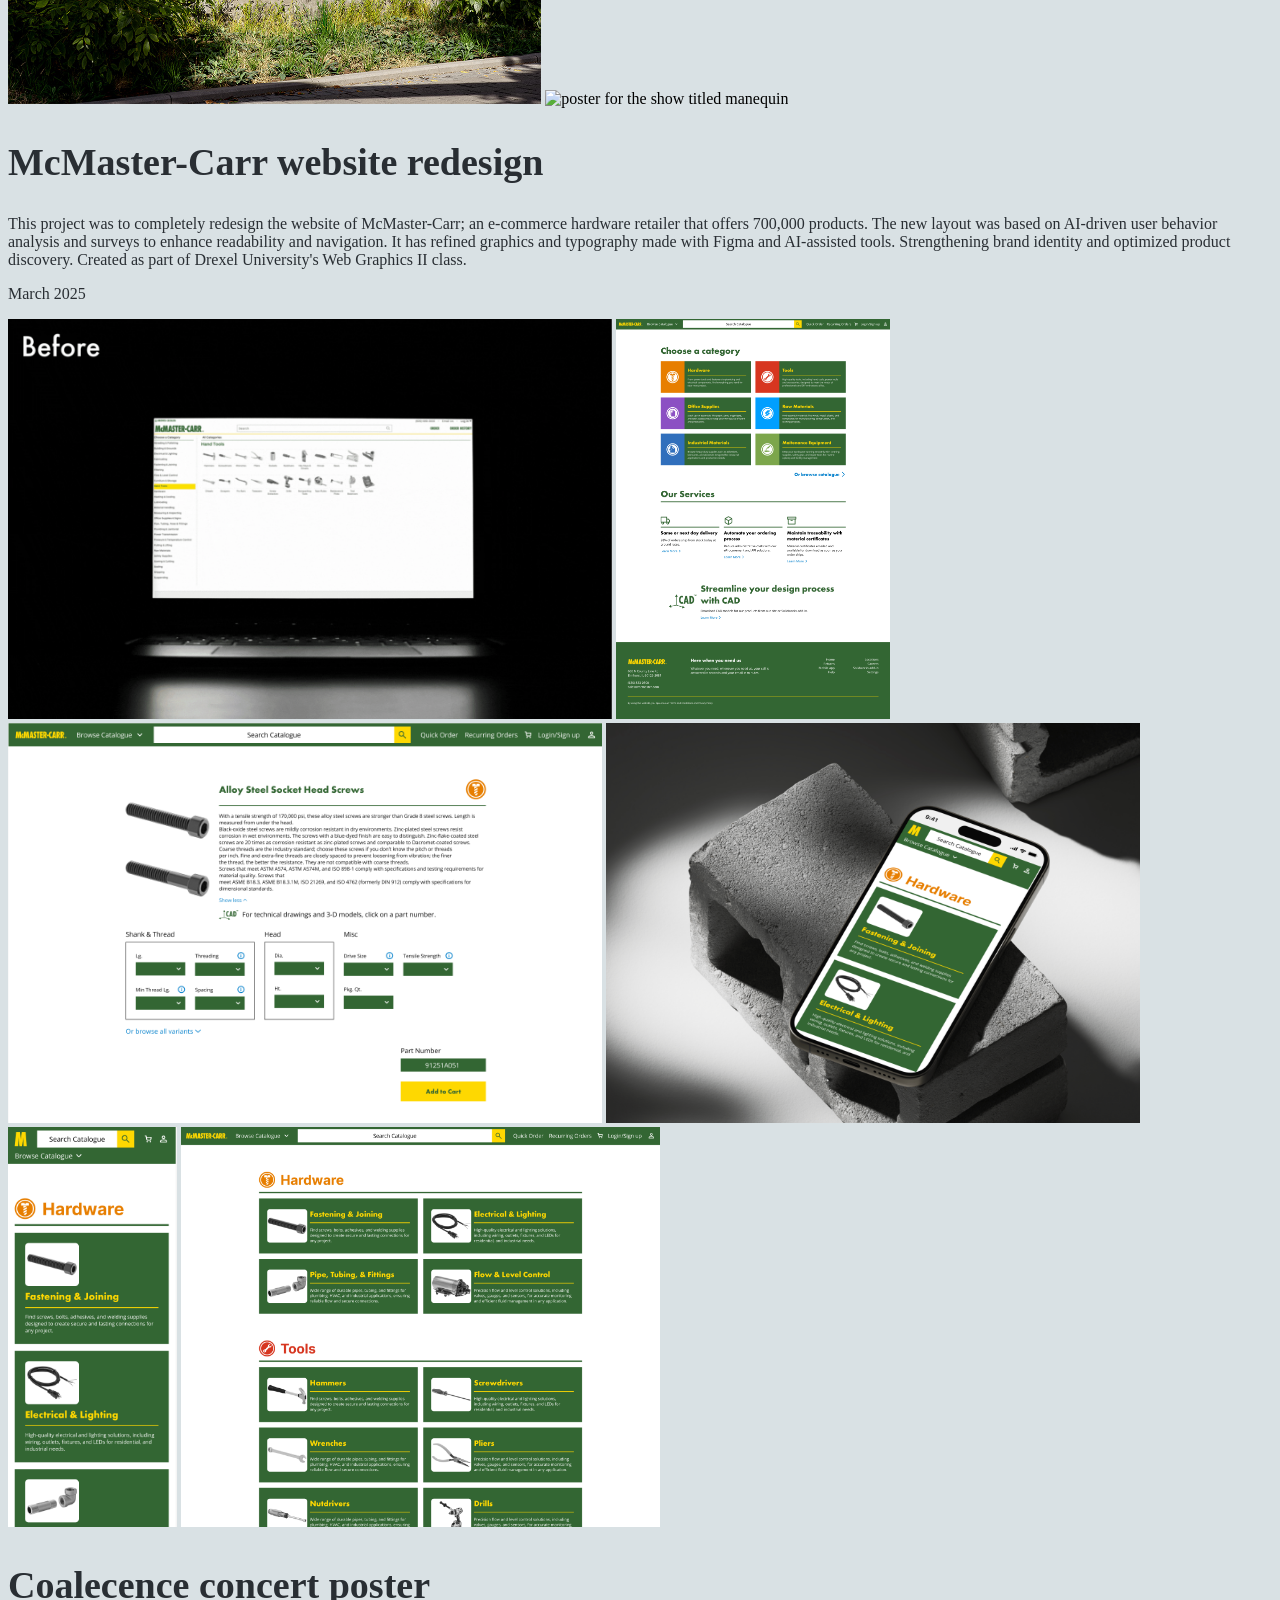
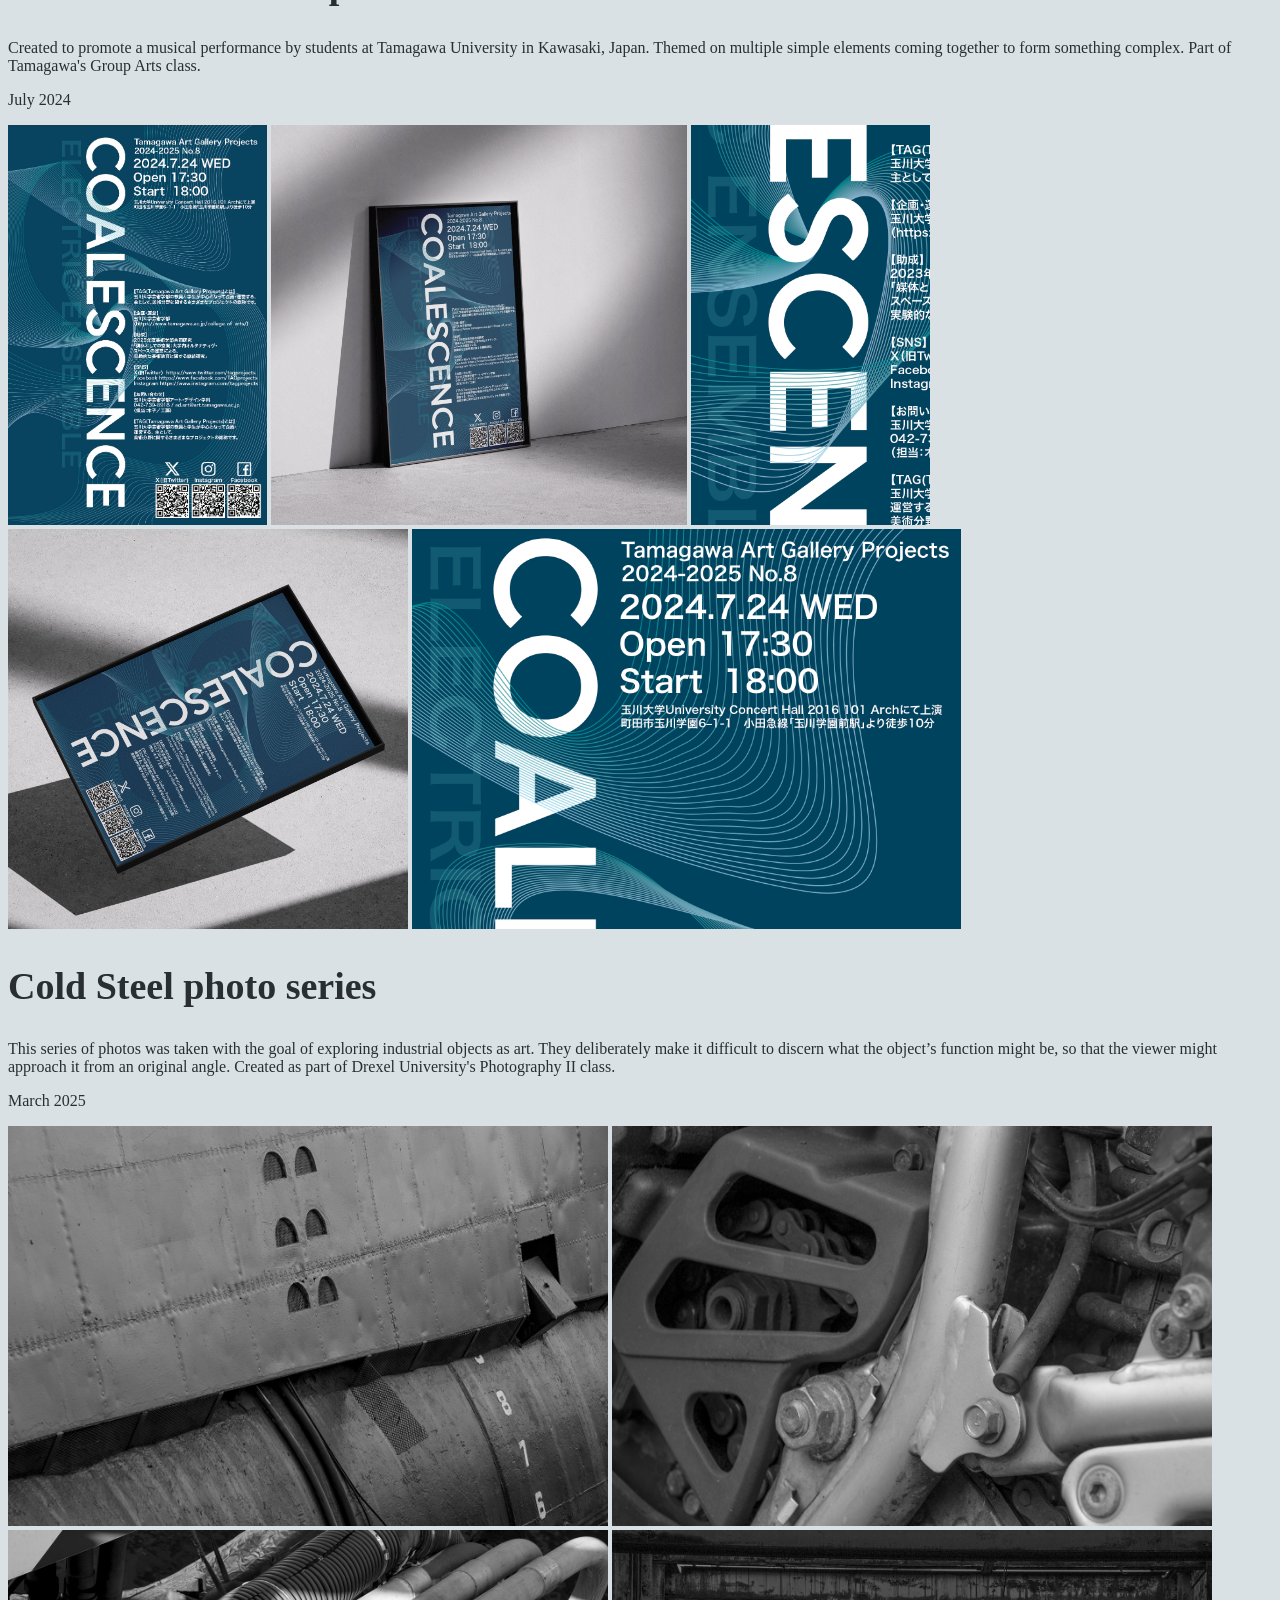
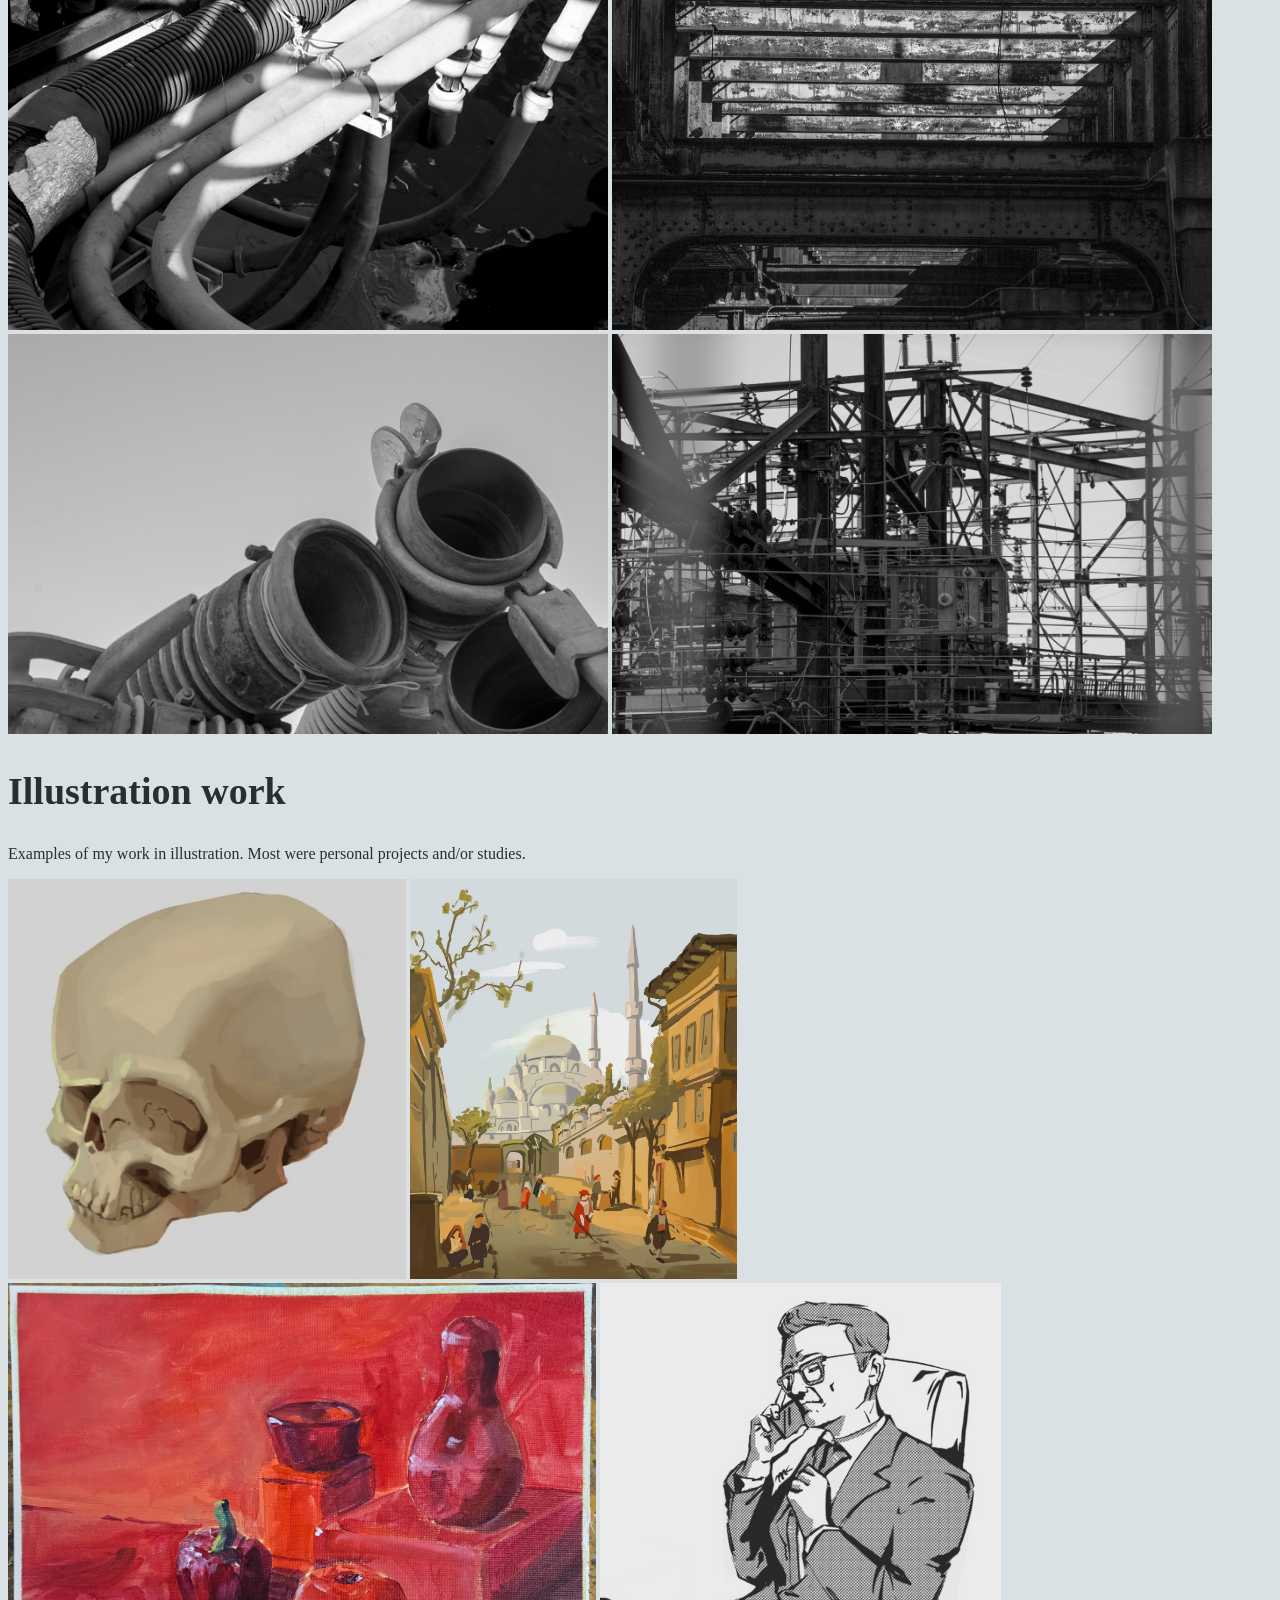
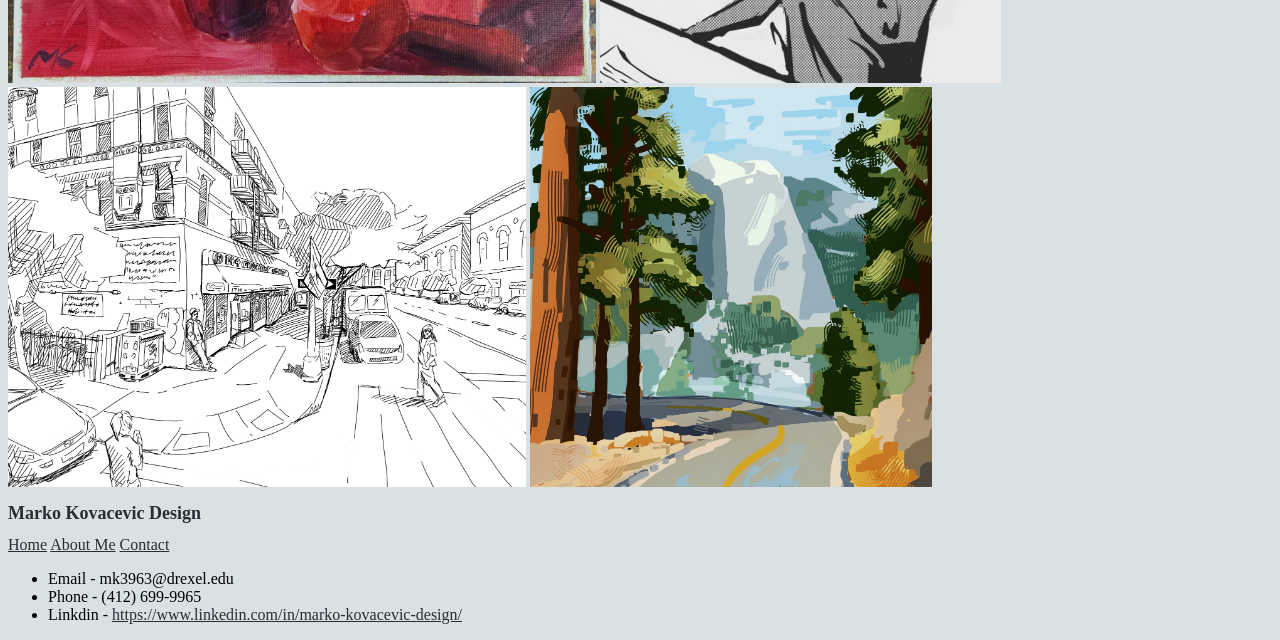
==== commit db80b832: "added root and colors to the document" ====
--- a/index.html
+++ b/index.html
@@ -7,7 +7,7 @@
             content="width=device-width, initial-scale=1, viewport-fit=cover"
         />
         <title>Marko Kovacevic Design</title>
-        <link rel="stlyesheet" href="stylesheet.css" />
+        <link rel="stylesheet" href="stylesheet.css" />
     </head>
     <body>
         <header>
--- a/stylesheet.css
+++ b/stylesheet.css
@@ -1,44 +1,72 @@
-body {
-    /*body text, will use and off-black serif, also applies to footer */
+:root {
+    --color-background: #d9e1e4;
+    --color-foreground: #292e33;
+    --font-size-p: 16px;
+    --font-size-h1: 18px;
+    --font-size-h2: 38px;
 }
 
-h1,
+body {
+    background-color: var(--color-background);
+}
+
+h1 {
+   color: var(--color-foreground);
+    font-size: var(--font-size-h1);
+}
+
 h2 {
-    /*  heading types share most of their sylings, bold sans serif. */
+    color: var(--color-foreground);
+    font-size: var(--font-size-h2);
 }
 
 h2:hover {
-    /* appearance of the headers when hovering over them to open up a specific gallery */
+    color: var(--color-foreground);
+    font-size: var(--font-size-h2);
+}
+
+p {
+    color: var(--color-foreground);
+    font-size: var(--font-size-p);
+
 }
 
 /* anchor stuff */
 
 a {
-    /* appearance of default links (contact page, footer) */
+    color: var(--color-foreground);
 }
 
 a:hover {
-    /* appearance of the links when hovering over them */
+    color: var(--color-foreground);
+}
+
+a:focus-visible{
+    color: var(--color-foreground);
+    outline: 2px solid var(--color-foreground);
+    outline-offset: 3px;
 }
 
 nav a {
-    /* appearance of the nac links */
+    color: var(--color-foreground);
 }
 
 nav a:hover {
-    /* appearance of the nav links when hovering over them */
+    color: var(--color-foreground);
+}
+
+nav a:focus-visible{
+    color: var(--color-foreground);
+    outline: 2px solid var(--color-foreground);
+    outline-offset: 3px;
 }
 
 #title {
-    /* appearance of the big "marko kovacevic design" in the pages' headers */
+    color: var(--color-foreground);
 }
 
 .Image-gallery {
-    /* appearance of the side scrolling image blocks */
-}
-
-.image-gallery body {
-    /* appearance of text inside the gallery cards */
+    background-color: var(--color-background);
 }
 
 
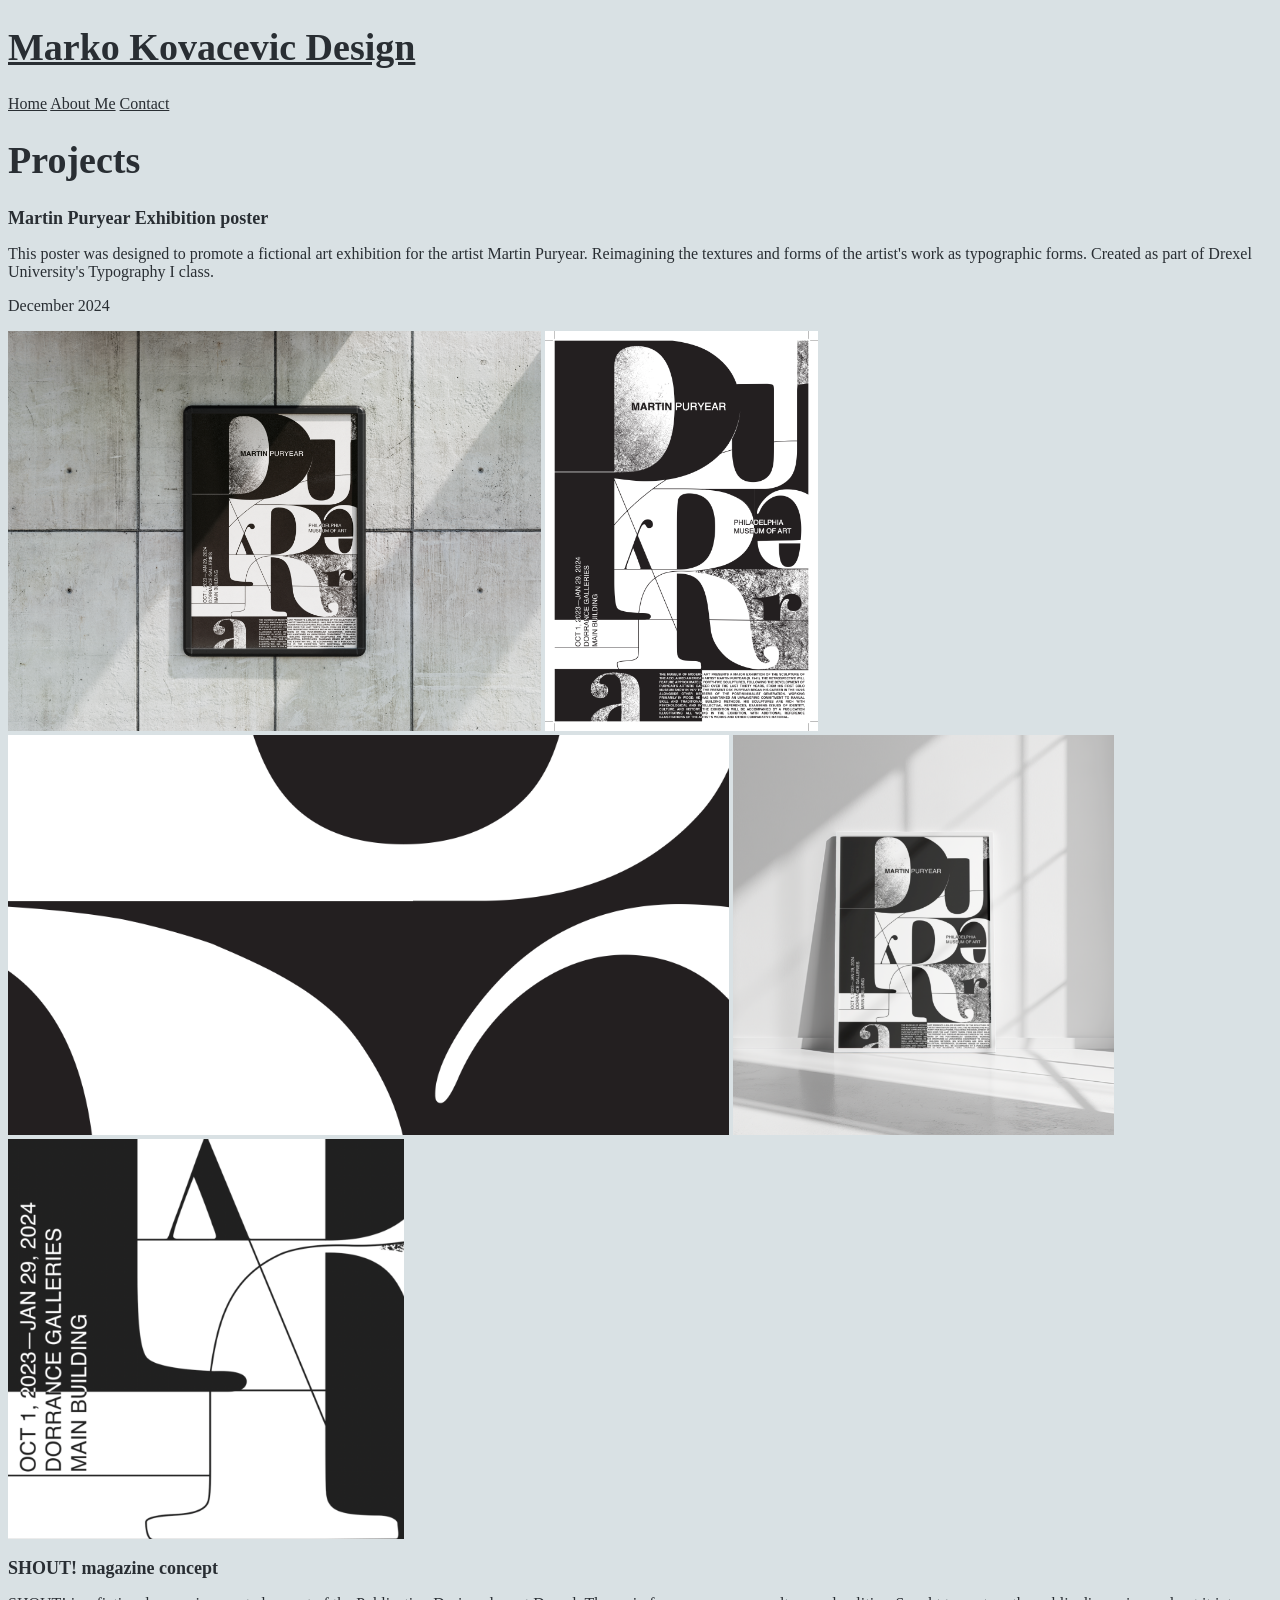
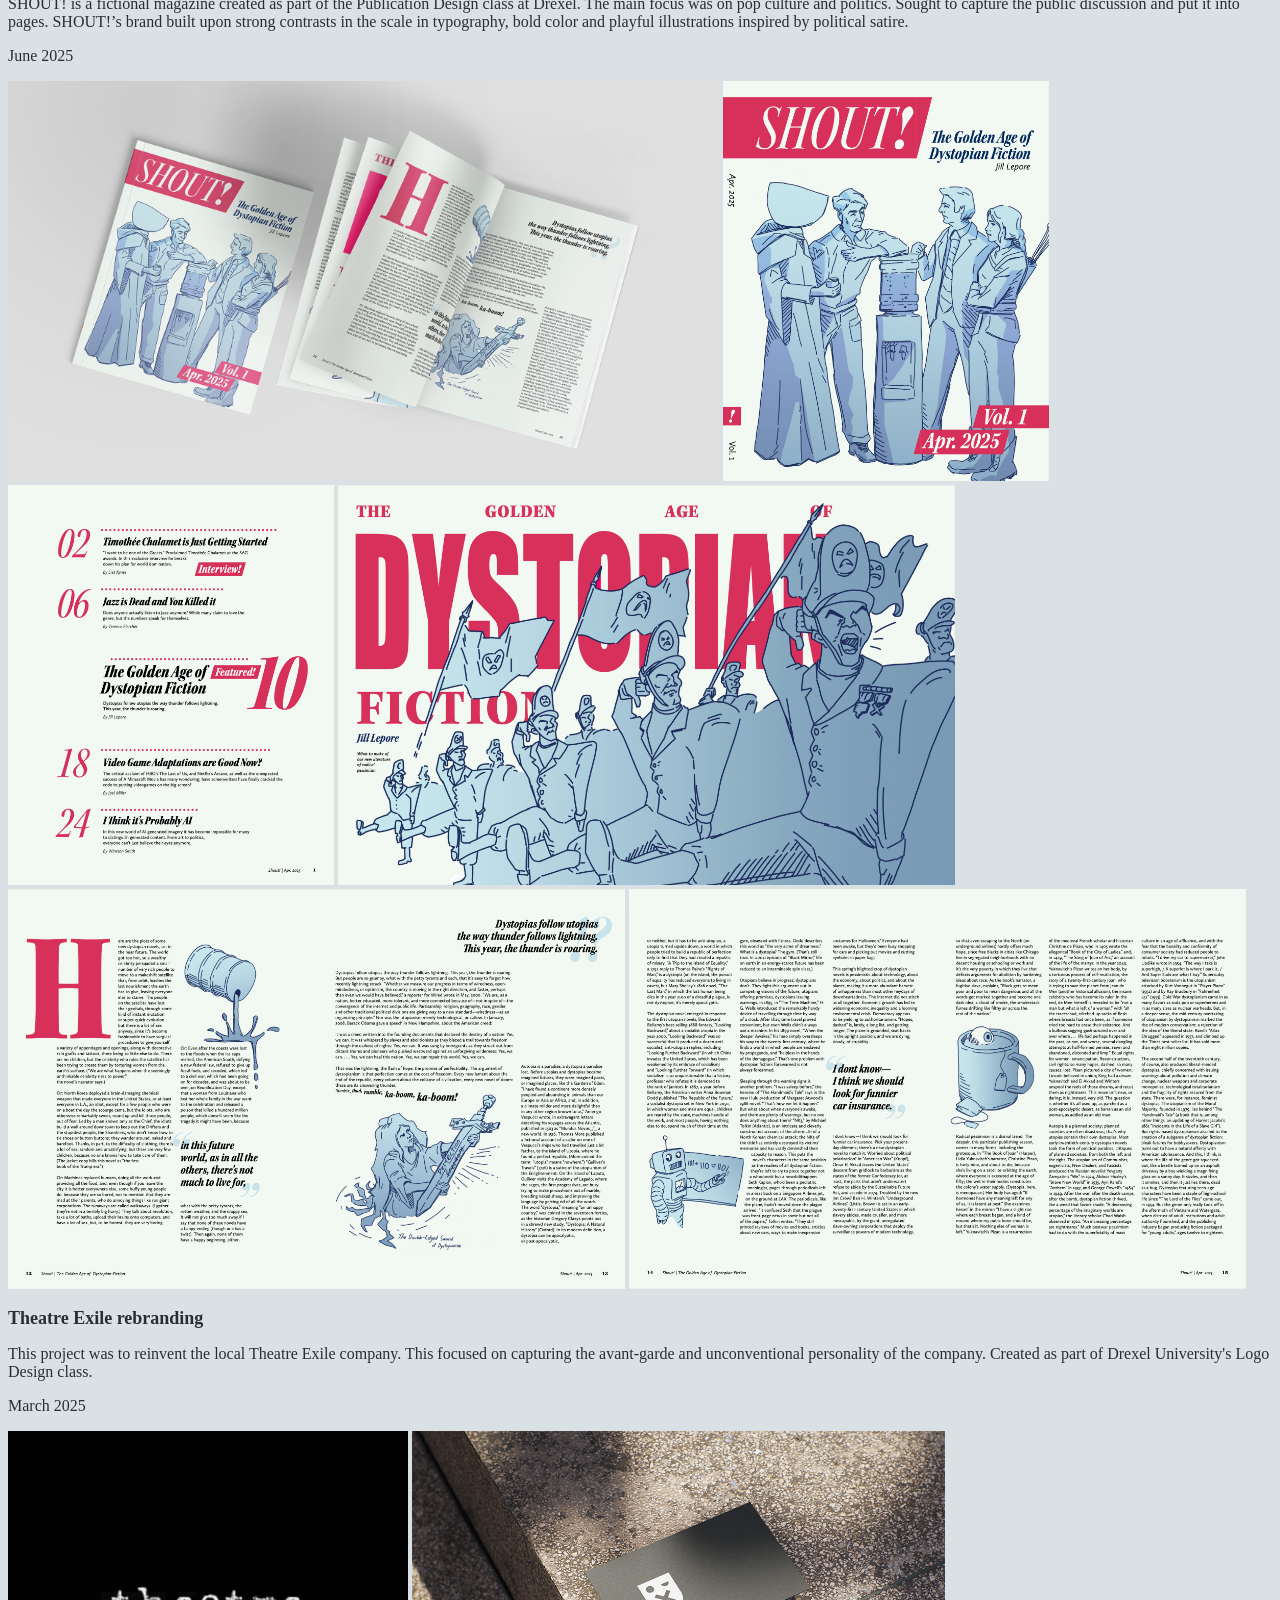
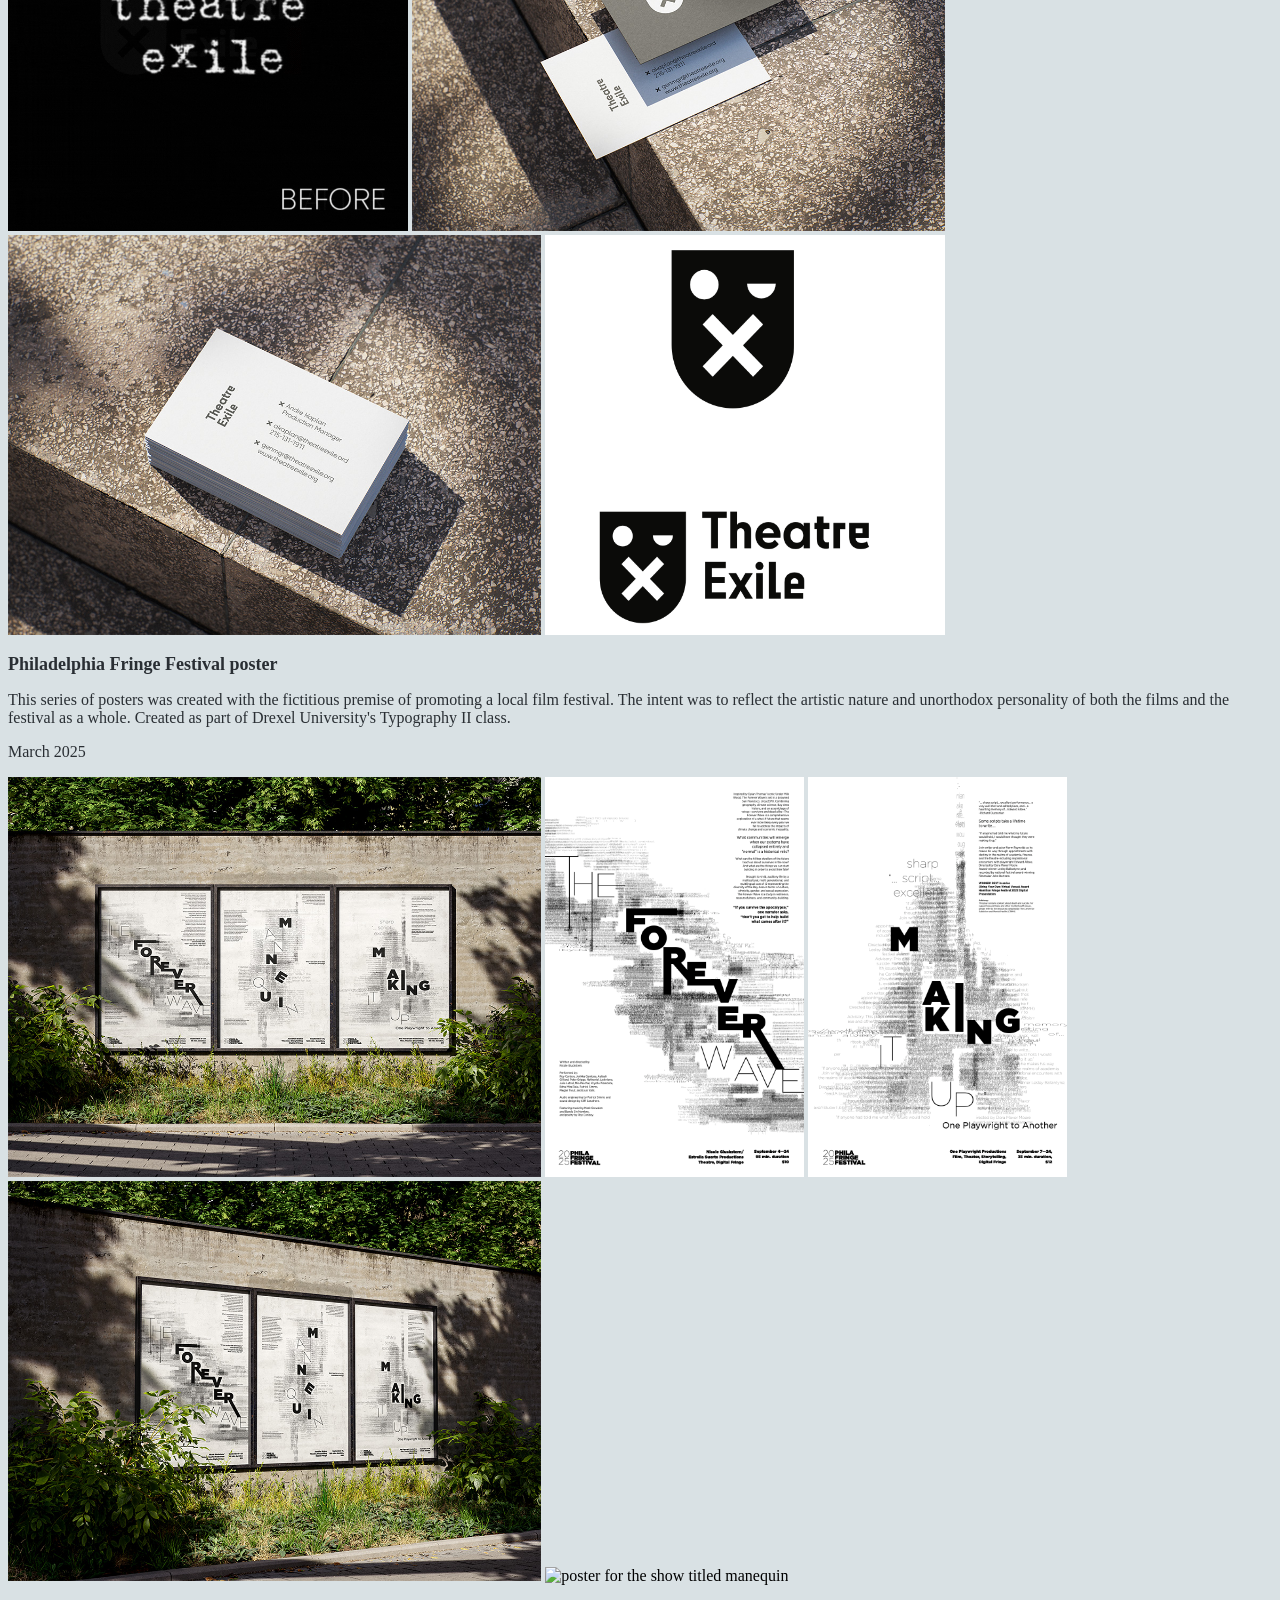
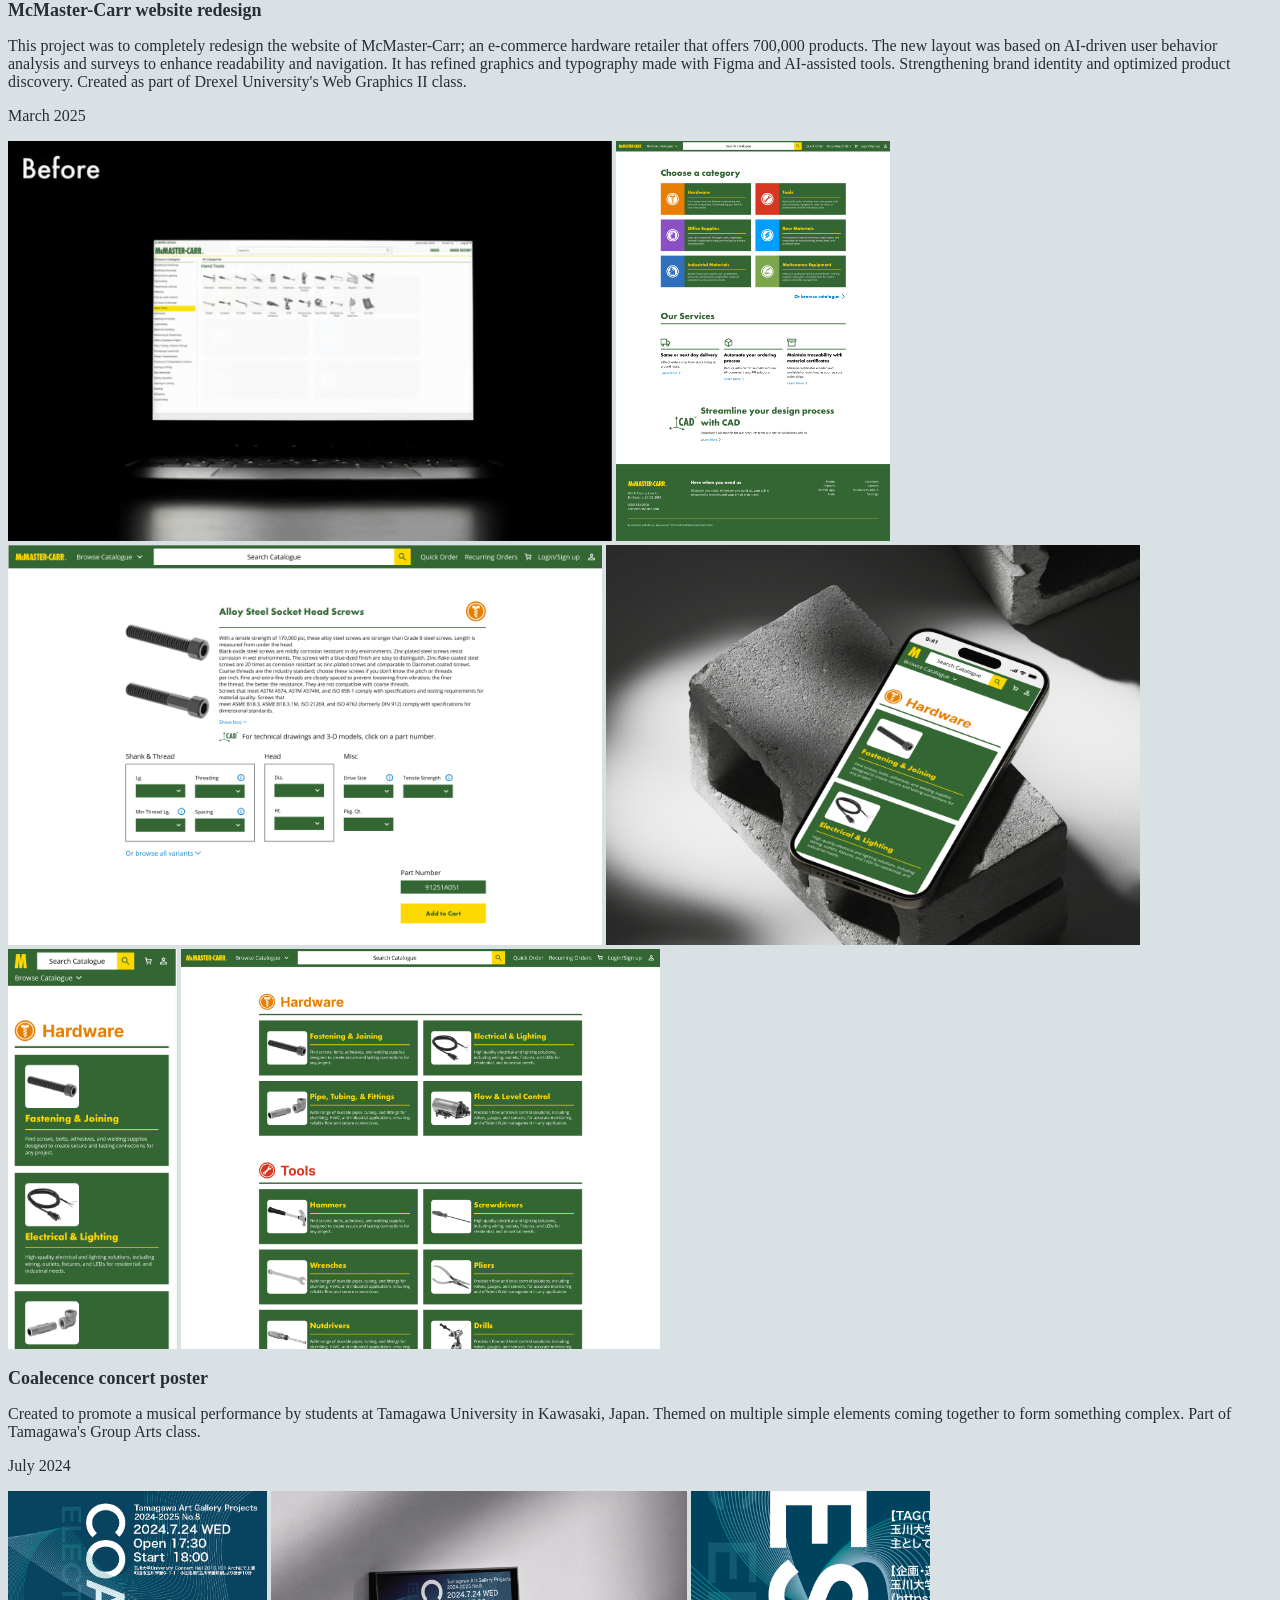
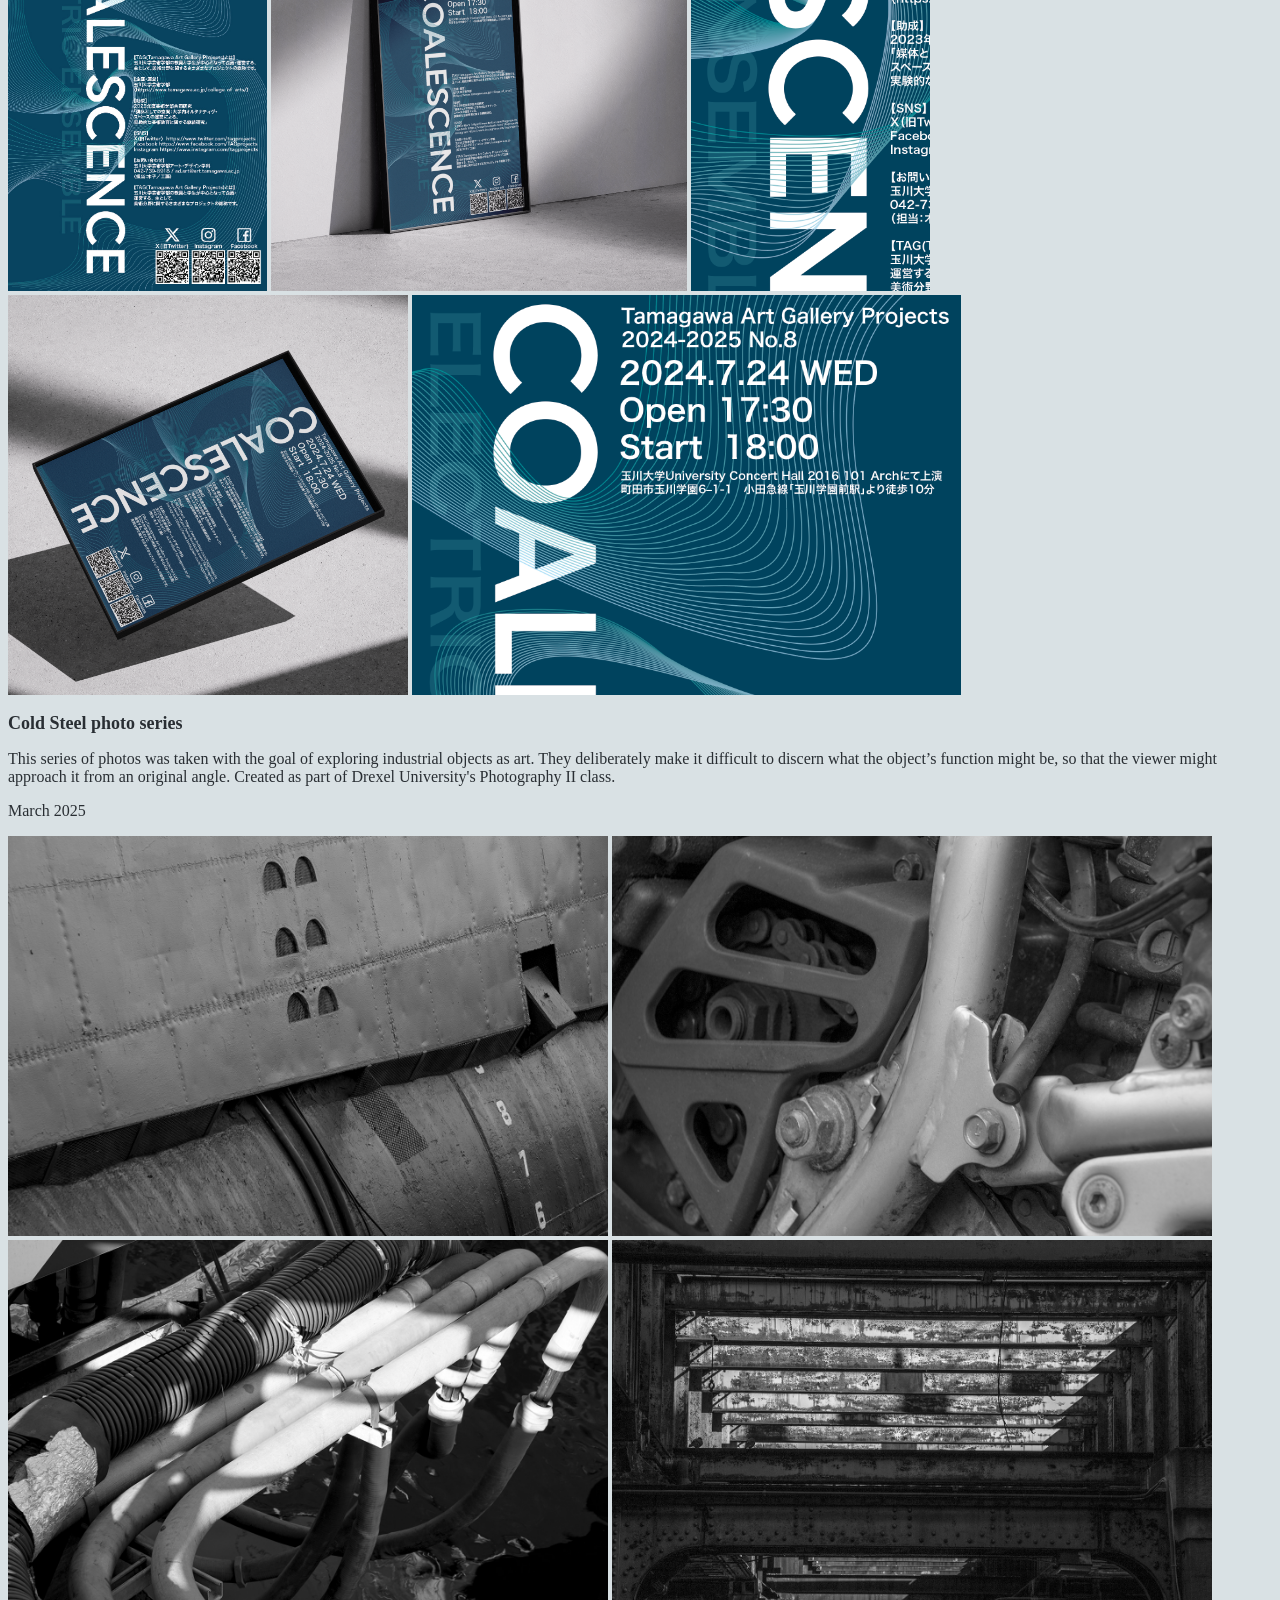
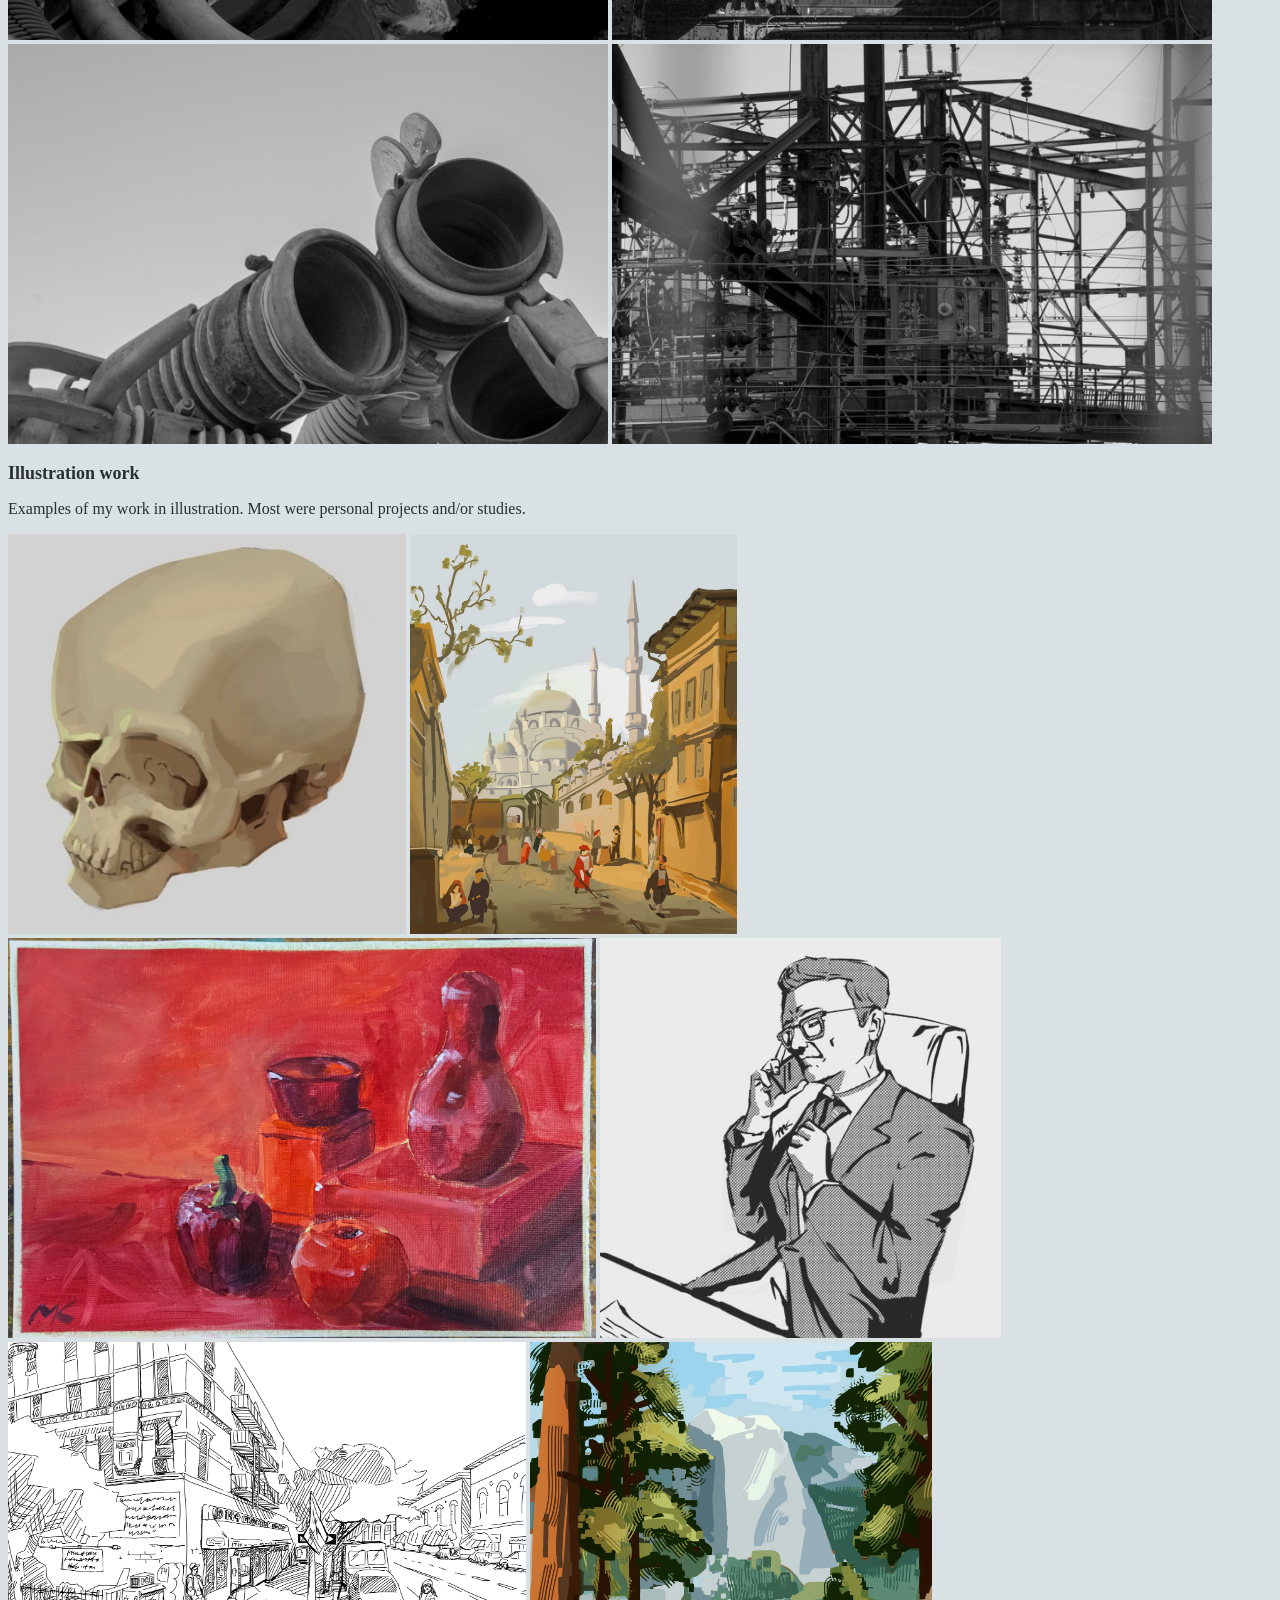
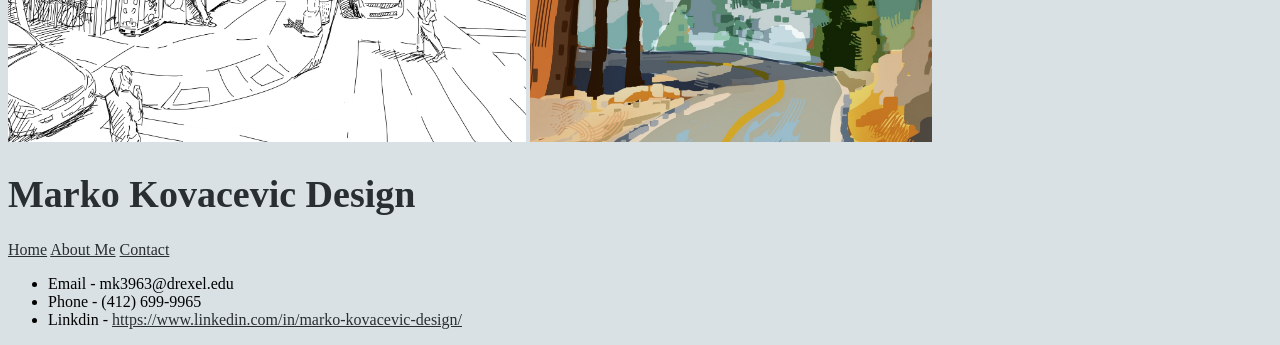
==== commit fb4c9593: "Fixed minor bugs with text size and added the class name for the image gallery" ====
--- a/index.html
+++ b/index.html
@@ -20,7 +20,7 @@
         </header>
         <main>
             <h1>Projects</h1>
-                <section>
+                <section class="image-gallery">
                 <h2>Martin Puryear Exhibition poster</h2>
                     <p>This poster was designed to promote a fictional art exhibition for the artist Martin Puryear. 
                         Reimagining the textures and forms of the artist's work as typographic forms. Created as part of 
@@ -34,7 +34,7 @@
                         <img src="images/pur_closeup_3.png" alt="closeup of the poster's typographic elements" width="396.38" height="400" />
                     </div>
                 </section>
-                <section>
+                <section class="image-gallery">
                 <h2>SHOUT! magazine concept</h2>
                     <p>SHOUT! is a fictional magazine created as part of the Publication Design class at Drexel. 
                         The main focus was on pop culture and politics. Sought to capture the public discussion and put 
@@ -50,7 +50,7 @@
                         <img src="images/shout_00004.png" alt="the next interior spread of the featured article" width="616.83" height="400" />
                     </div>
                 </section>
-                <section>
+                <section class="image-gallery">
                 <h2>Theatre Exile rebranding</h2>
                     <p>This project was to reinvent the local Theatre Exile company. This focused on capturing the 
                         avant-garde and unconventional personality of the company. Created as part of Drexel University's 
@@ -63,7 +63,7 @@
                         <img src="images/exile_00001.png" alt="rebranded logo for threatre exile" width="400" height="400" />
                     </div>
                 </section>
-                <section>
+                <section class="image-gallery">
                 <h2>Philadelphia Fringe Festival poster</h2>
                     <p>This series of posters was created with the fictitious premise of promoting a local film festival. 
                         The intent was to reflect the artistic nature and unorthodox personality of both the films and the 
@@ -77,7 +77,7 @@
                         <img src="images/fringe_00001.jpg" alt="poster for the show titled manequin" width="258.82" height="400" />
                     </div>
                 </section>
-                <section>
+                <section class="image-gallery">
                 <h2>McMaster-Carr website redesign</h2>
                     <p>This project was to completely redesign the website of McMaster-Carr; an e-commerce hardware 
                         retailer that offers 700,000 products. The new layout was based on AI-driven user behavior analysis 
@@ -94,7 +94,7 @@
                         <img src="images/mcmaster_00001.png" alt="desktop categories page" width="478.82" height="400" />
                     </div>
                 </section>
-                <section>
+                <section class="image-gallery">
                 <h2>Coalecence concert poster</h2>
                     <p>Created to promote a musical performance by students at Tamagawa University in Kawasaki, Japan. 
                         Themed on multiple simple elements coming together to form something complex. Part of Tamagawa's 
@@ -108,7 +108,7 @@
                         <img src="images/coalescence_00002.png" alt="closeup of the poster" width="548.85" height="400" />
                     </div>
                 </section>
-                <section>
+                <section class="image-gallery">
                 <h2>Cold Steel photo series</h2>
                     <p>This series of photos was taken with the goal of exploring industrial objects as art. 
                         They deliberately make it difficult to discern what the object’s function might be, so that the 
@@ -124,7 +124,7 @@
                         <img src="images/steel_00002.jpg" alt="wirey machinery" width="600" height="400" />
                     </div>
                 </section>
-                <section>
+                <section class="image-gallery">
                 <h2>Illustration work</h2>
                     <p>Examples of my work in illustration. Most were personal projects and/or studies.</p>
                     <div>
--- a/stylesheet.css
+++ b/stylesheet.css
@@ -1,9 +1,9 @@
 :root {
     --color-background: #d9e1e4;
     --color-foreground: #292e33;
+    --font-size-h1: 38px;
+    --font-size-h2: 18px;
     --font-size-p: 16px;
-    --font-size-h1: 18px;
-    --font-size-h2: 38px;
 }
 
 body {
@@ -65,7 +65,7 @@
     color: var(--color-foreground);
 }
 
-.Image-gallery {
+.image-gallery {
     background-color: var(--color-background);
 }
 
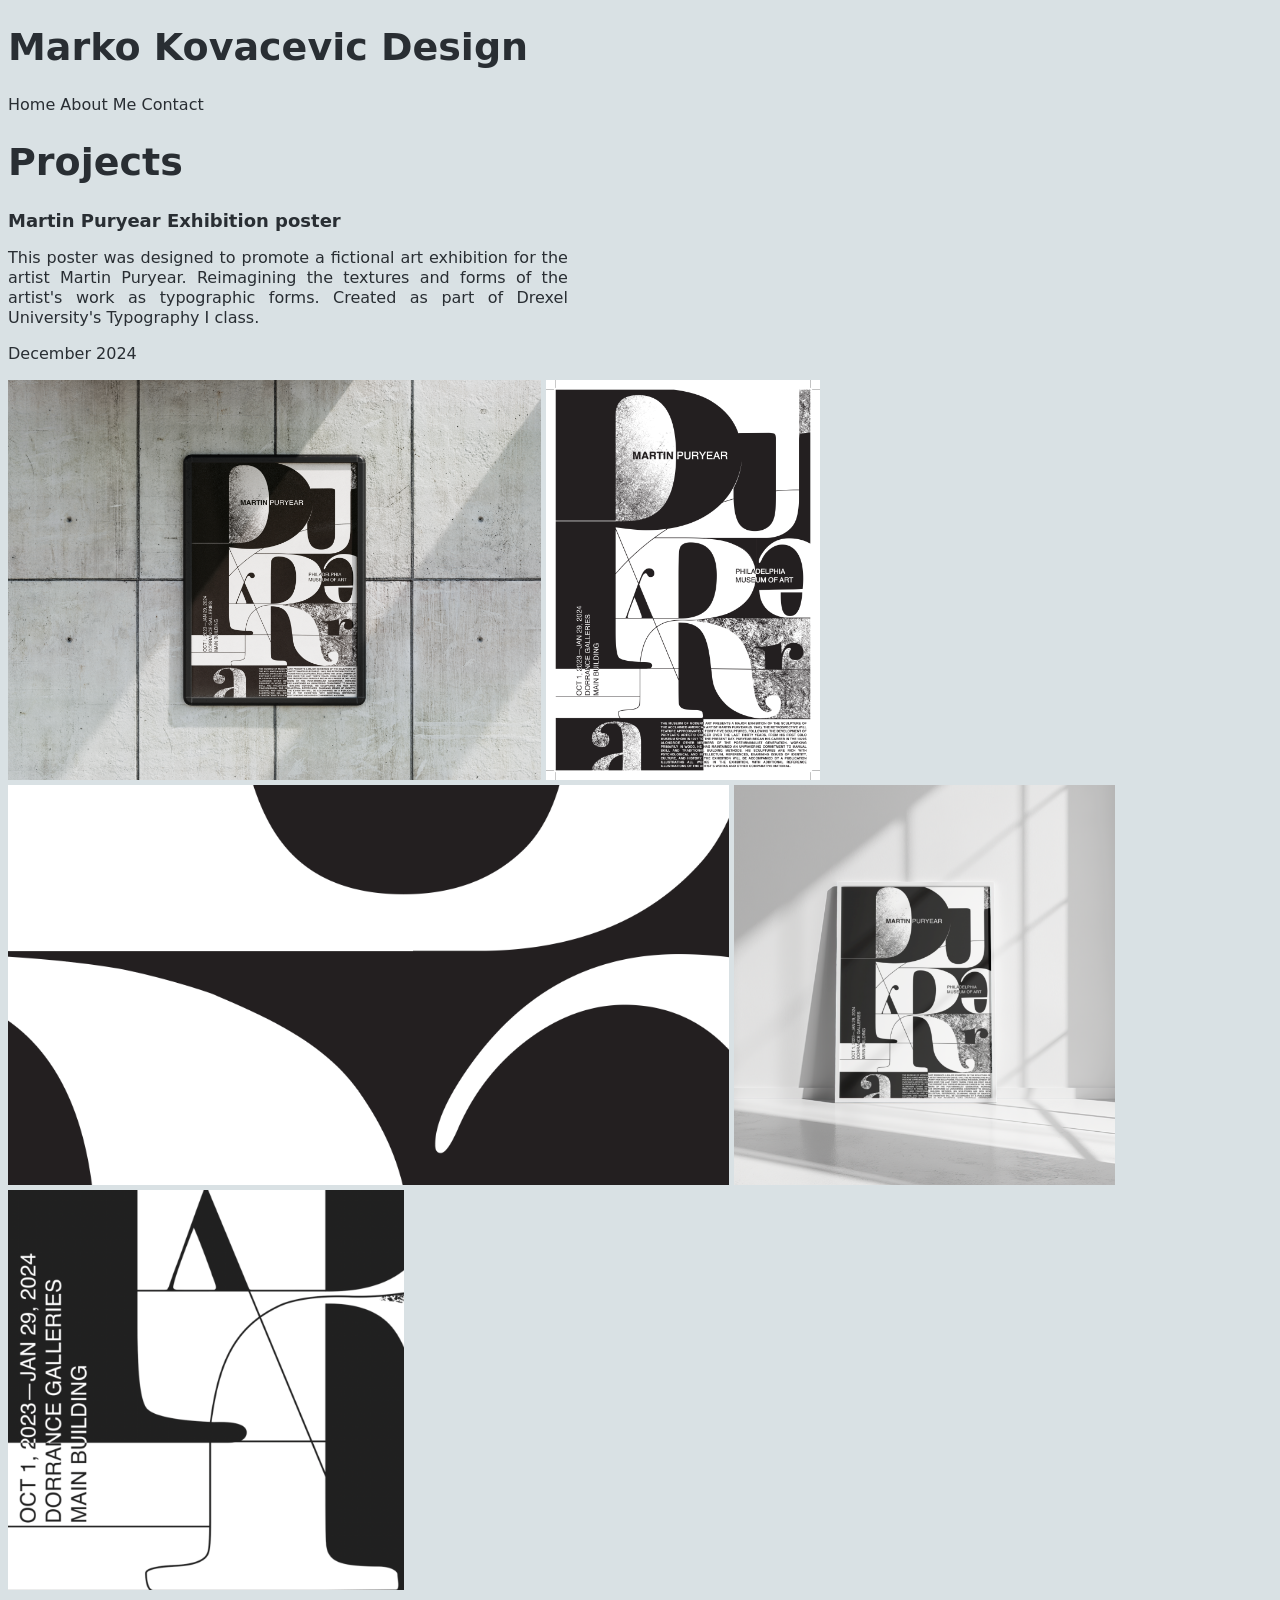
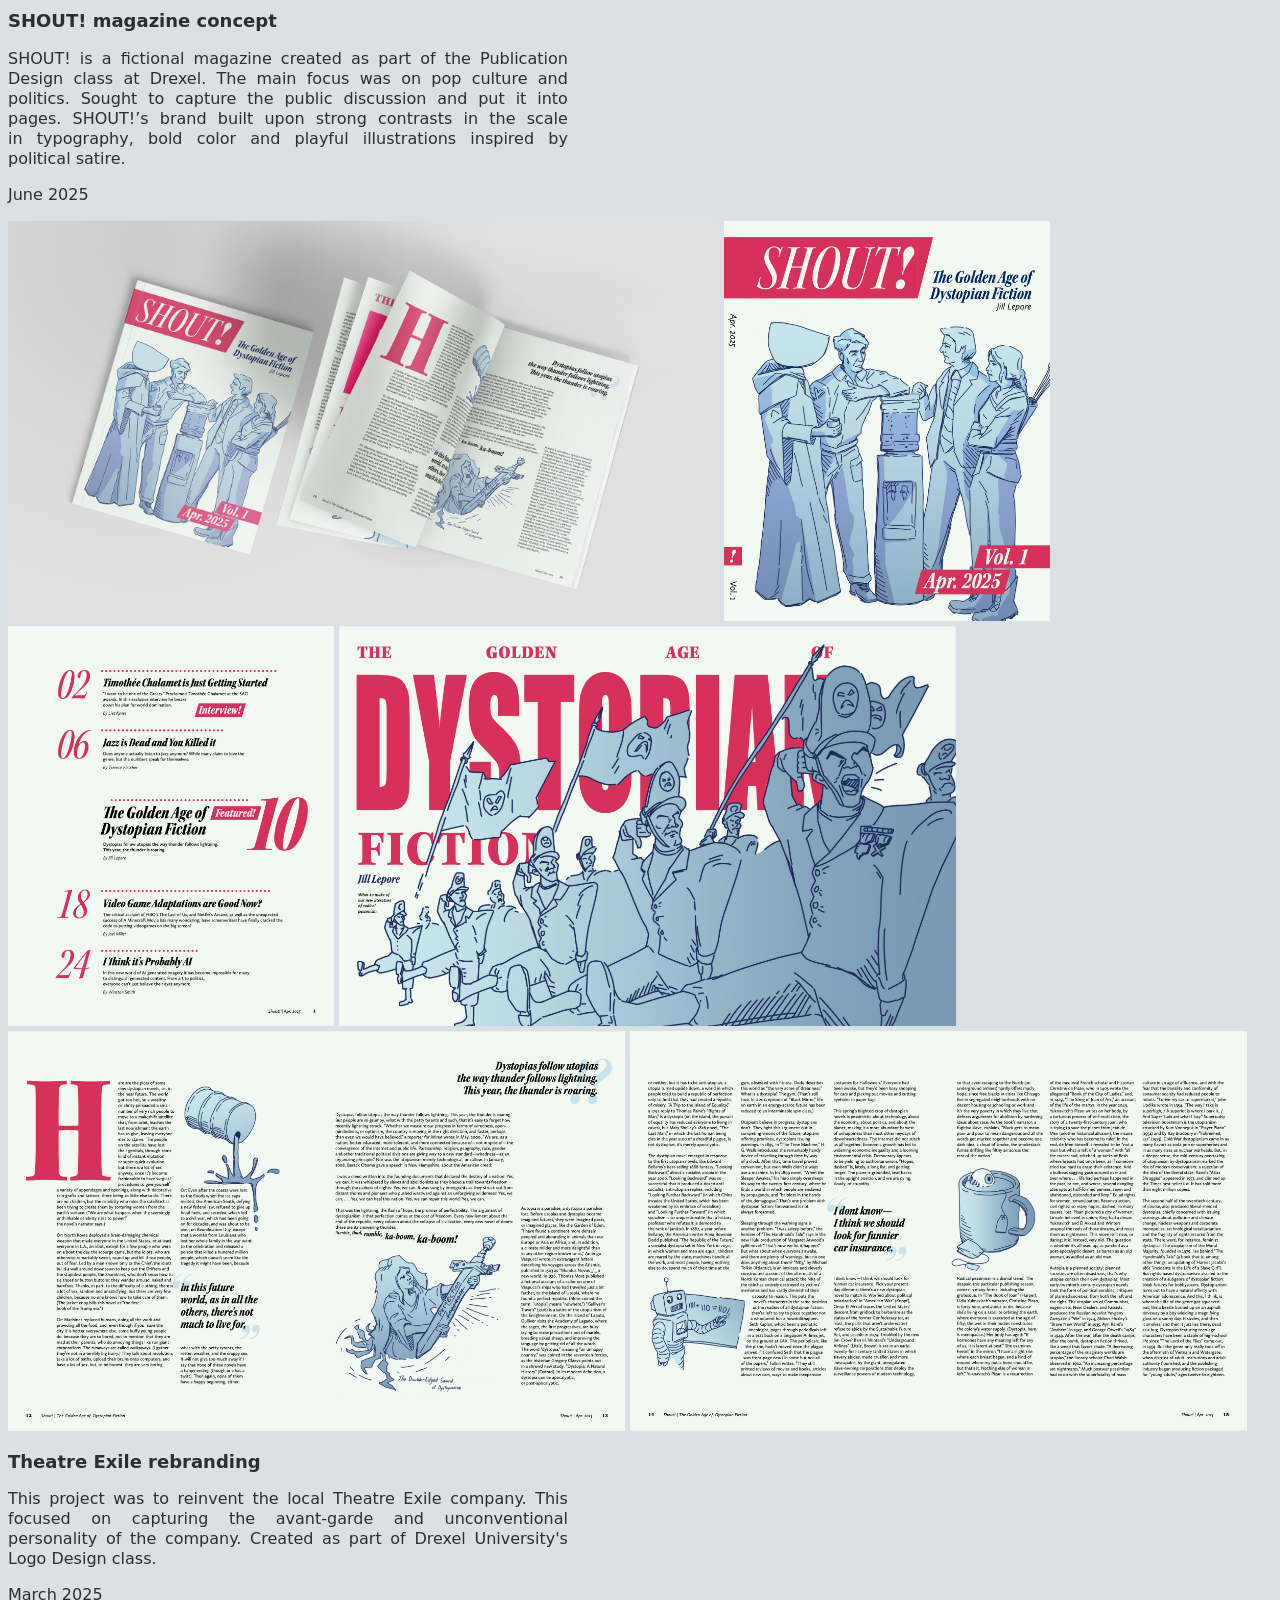
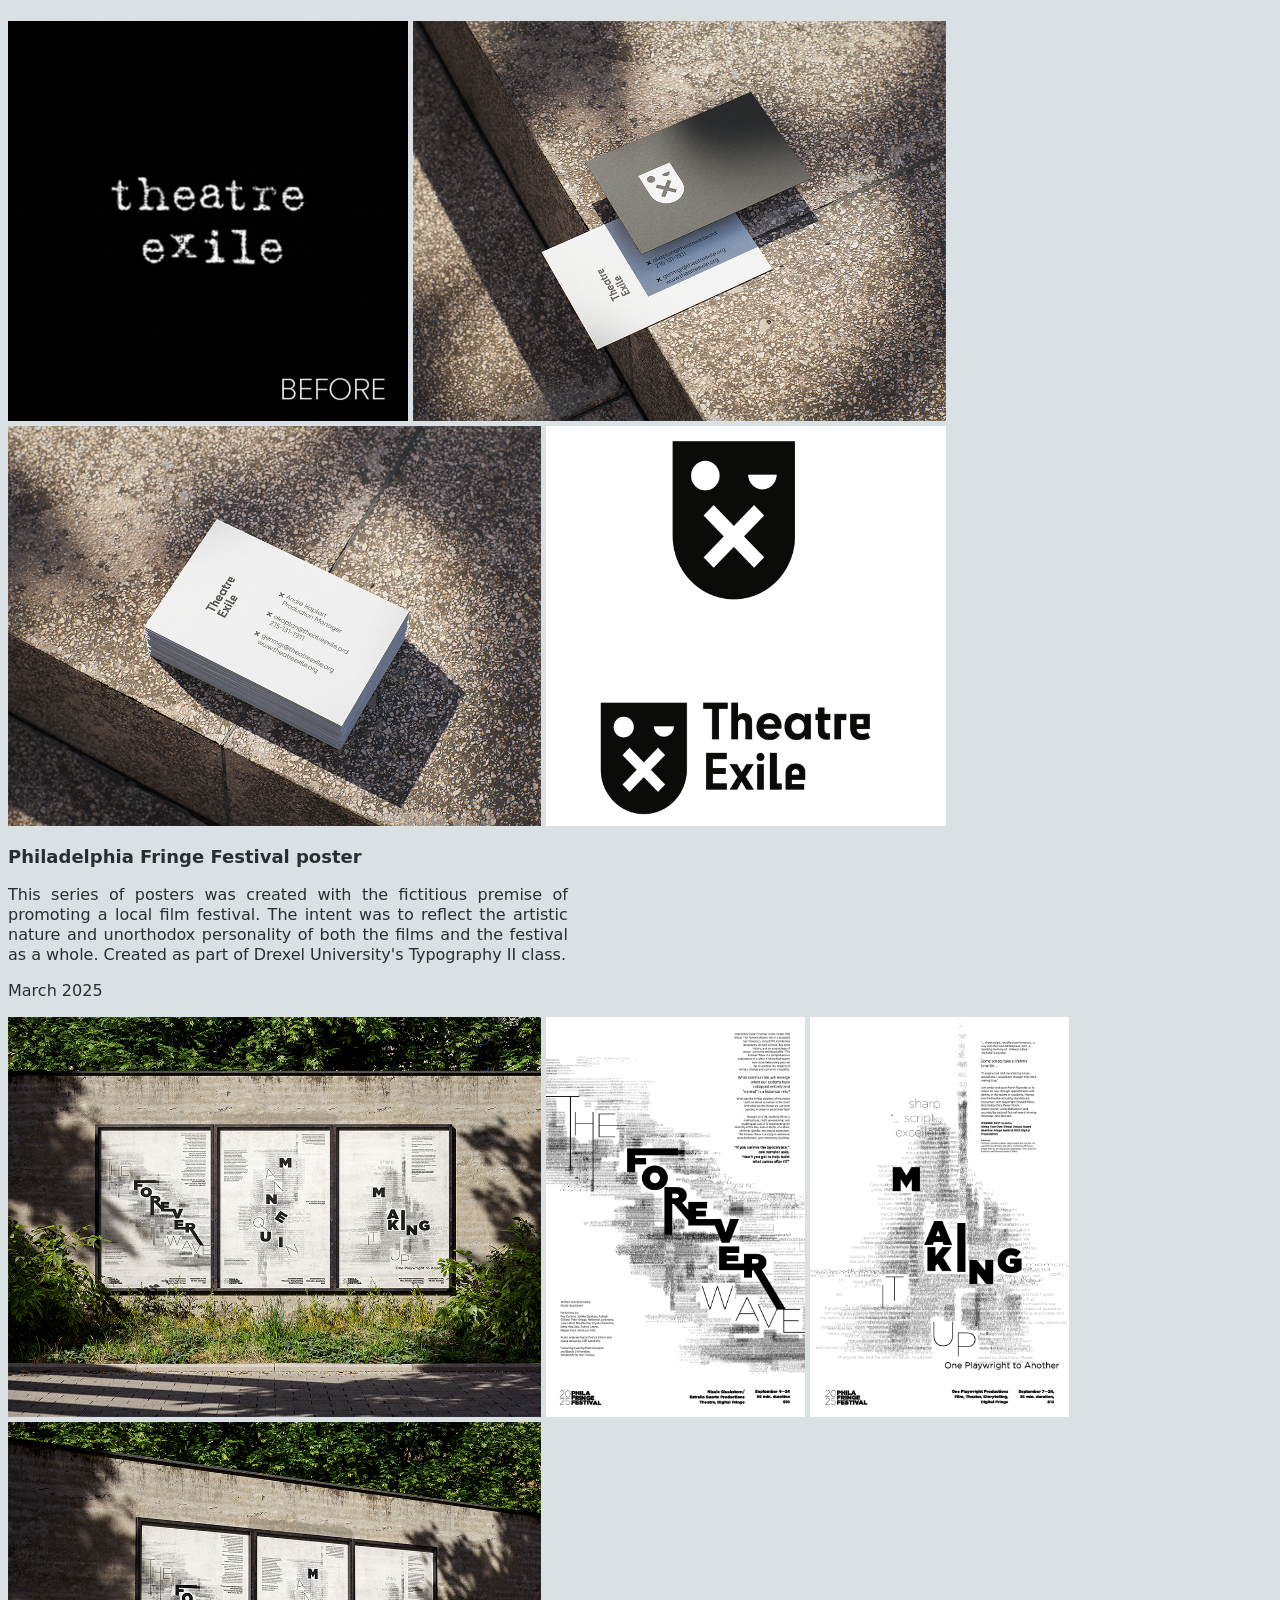
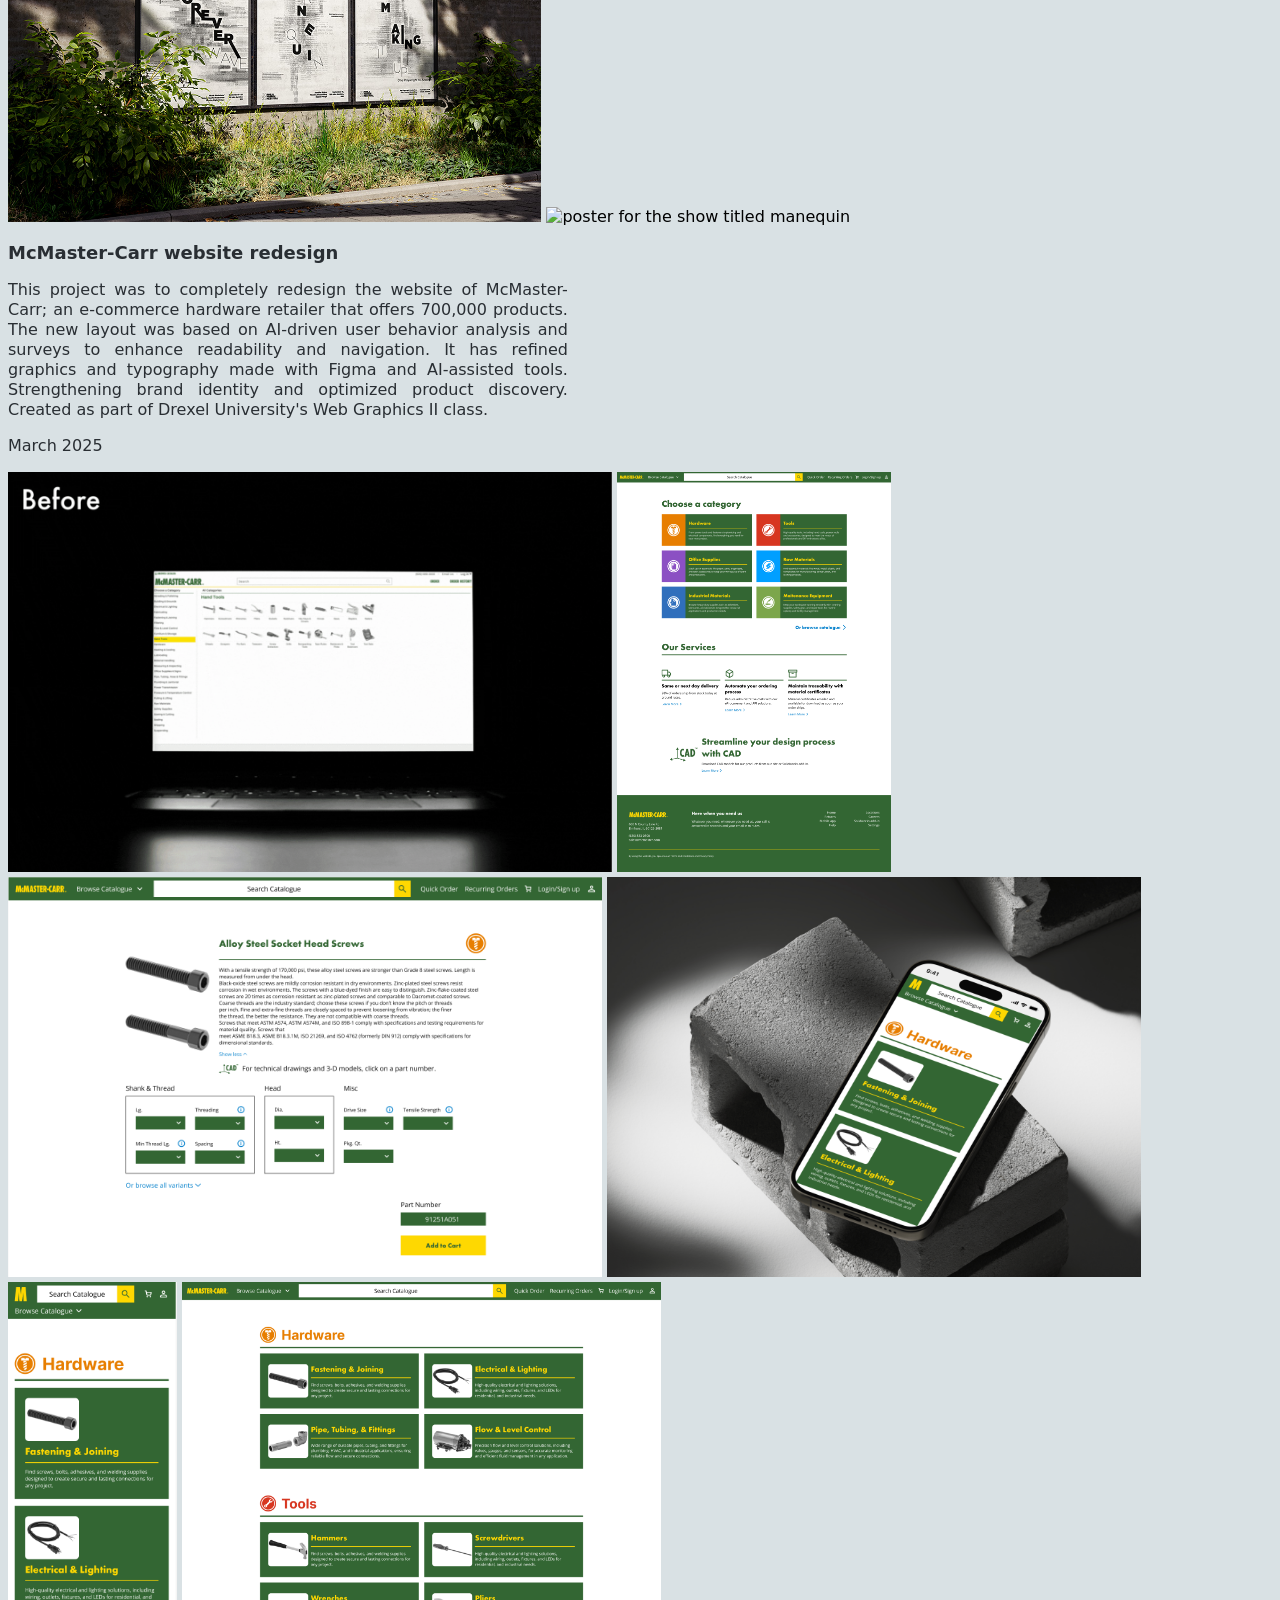
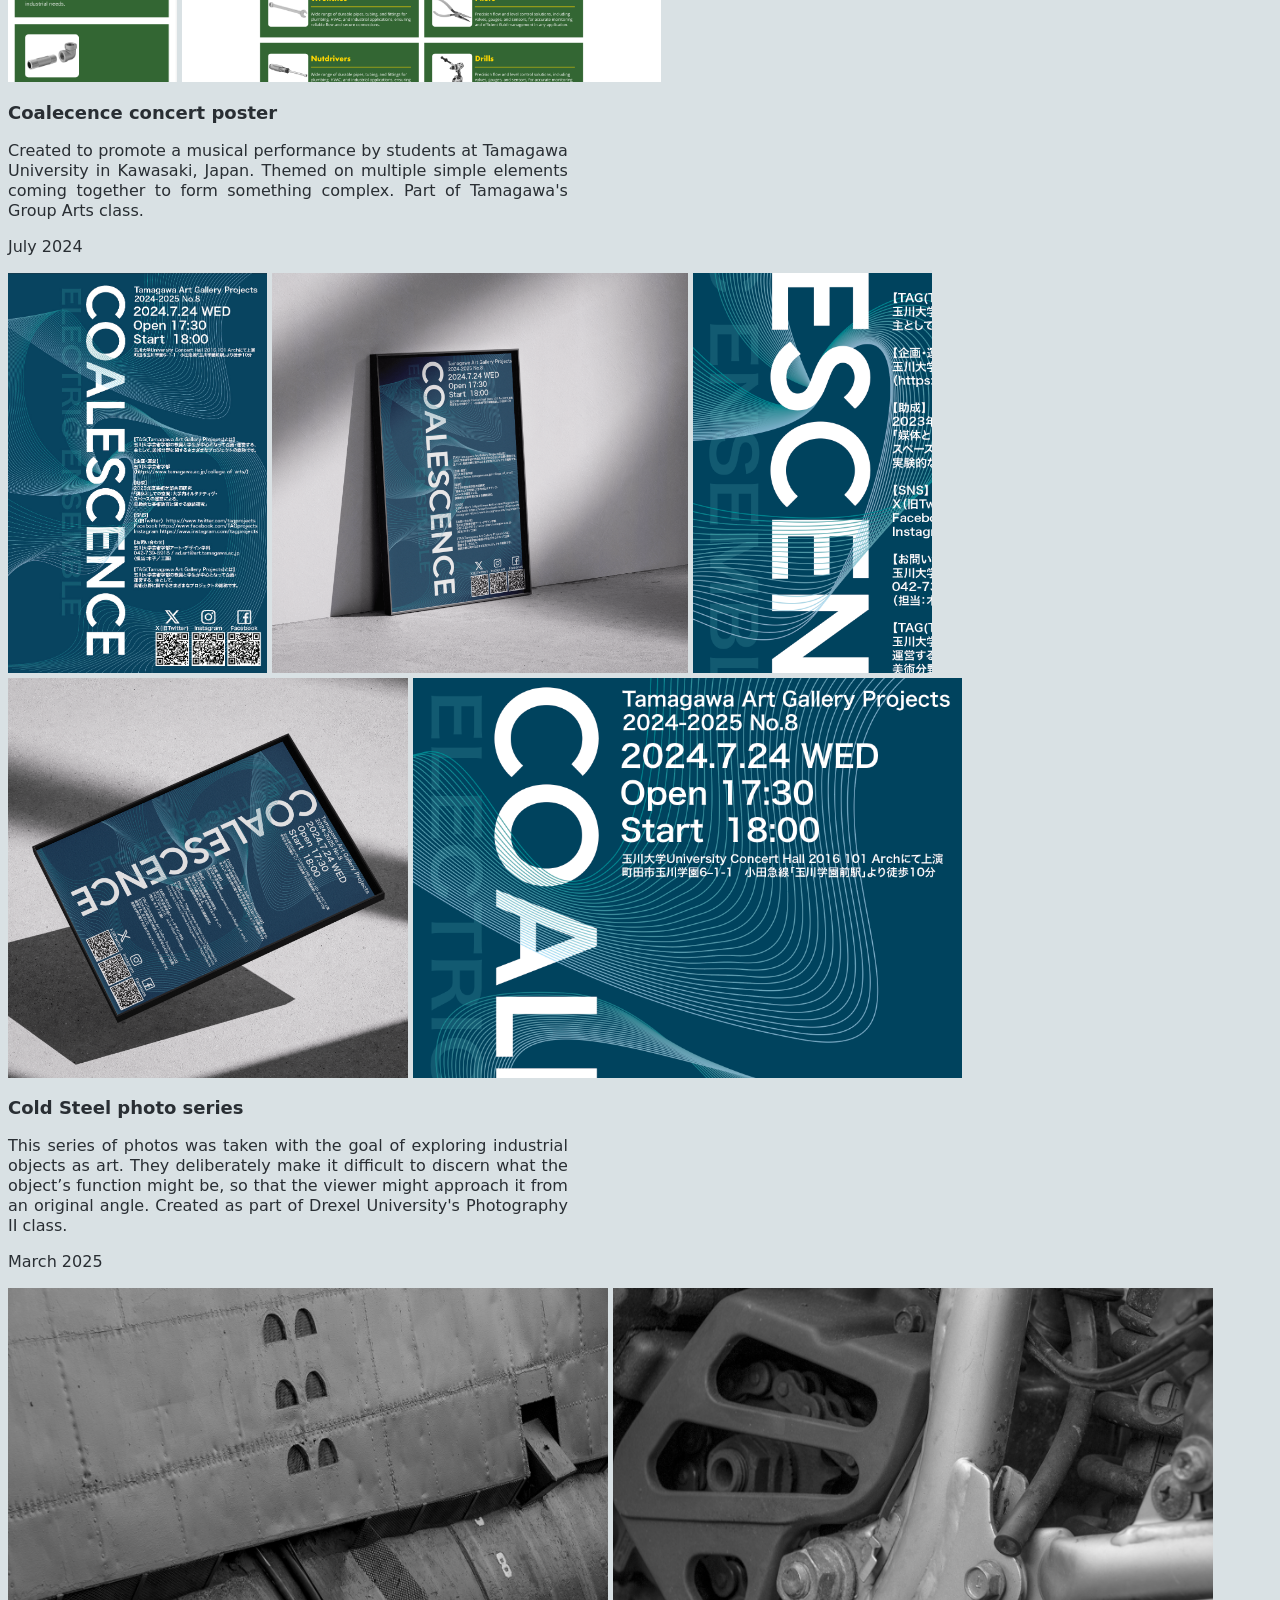
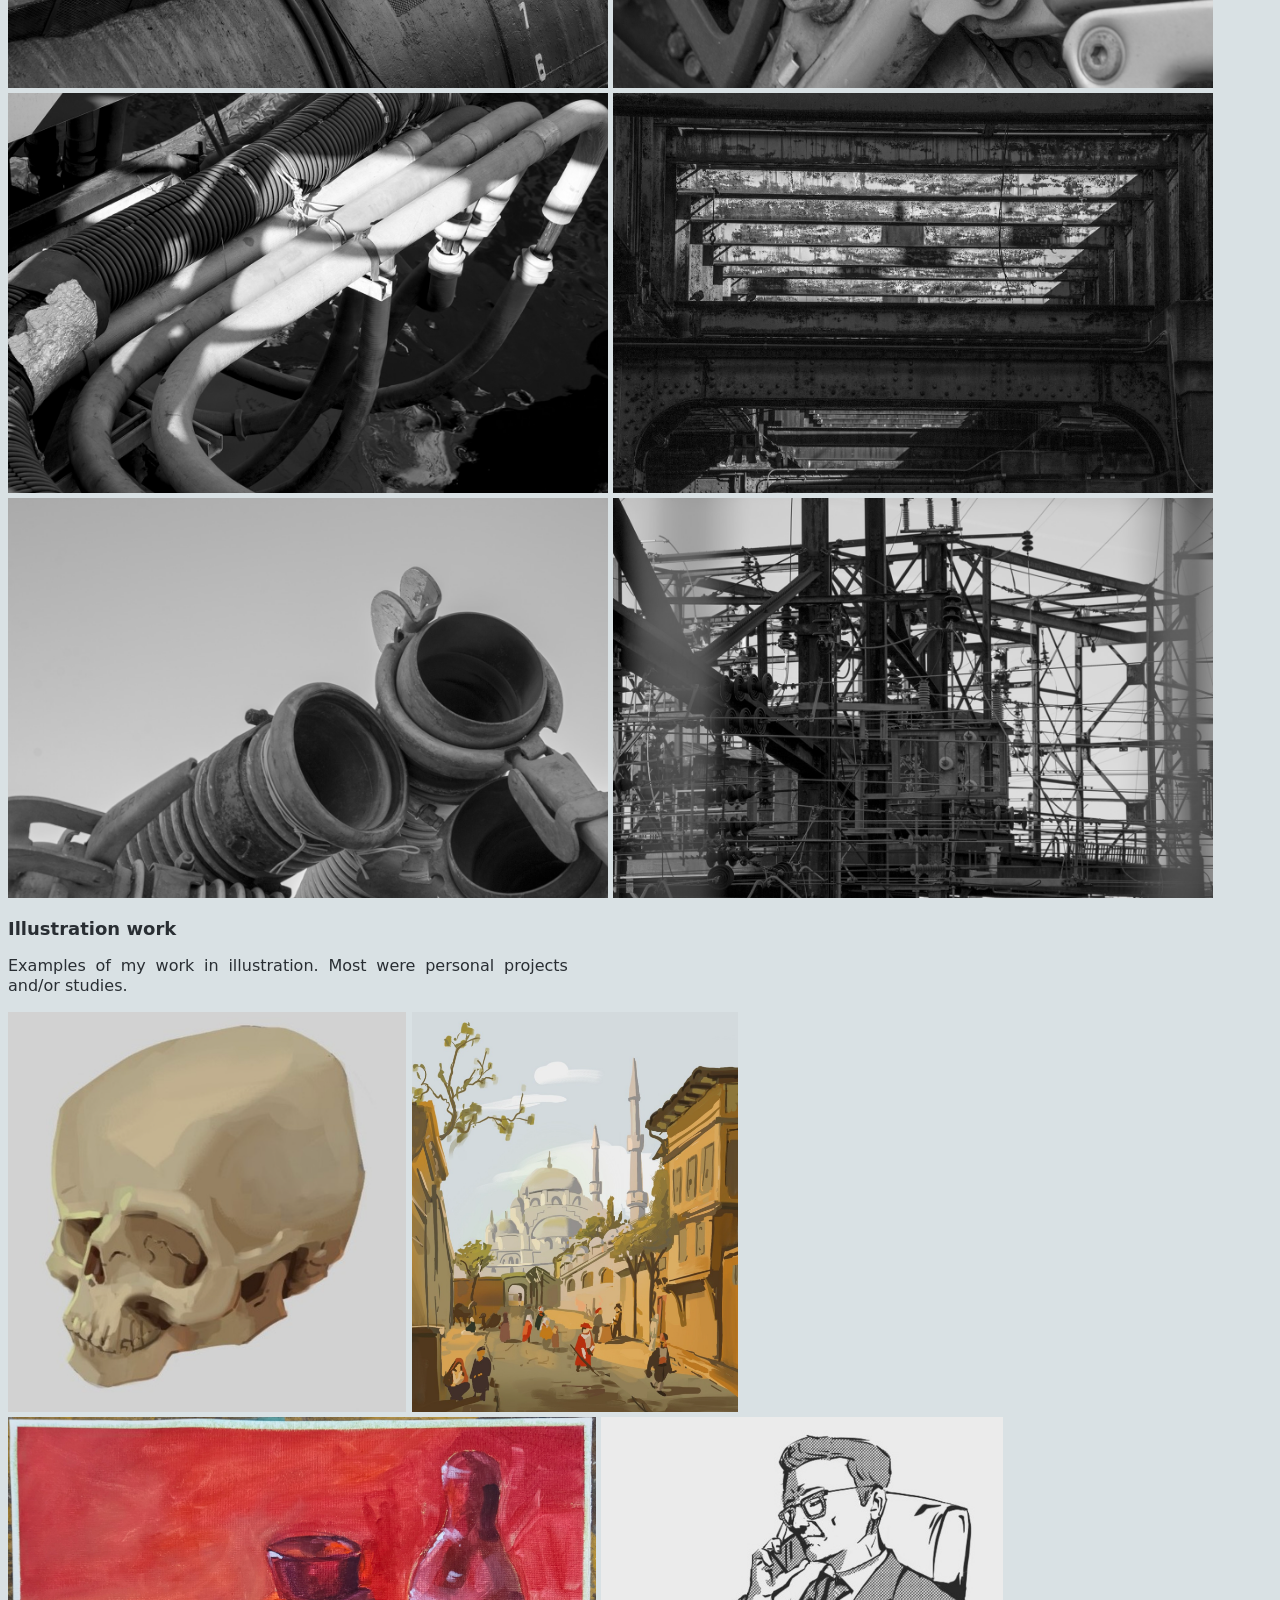
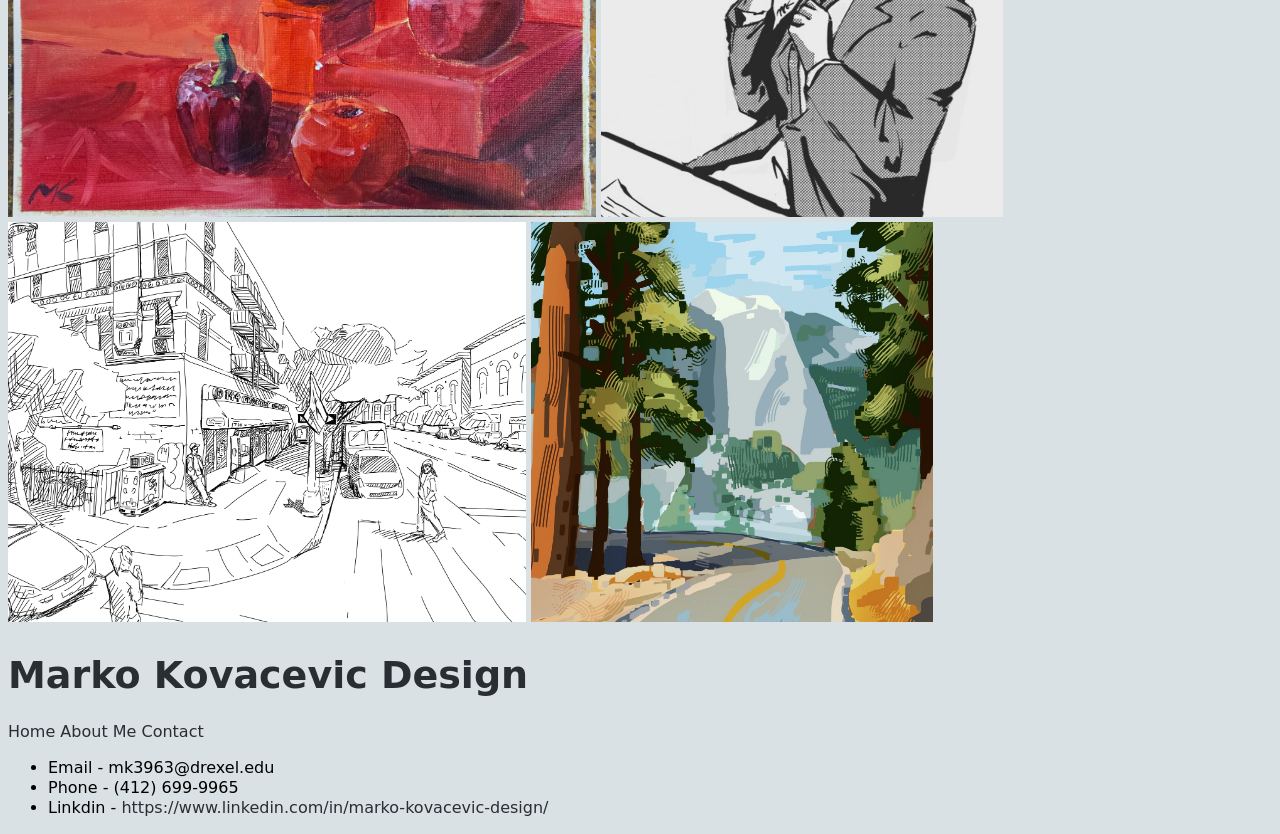
==== commit 3540386b: "Added typographic styles" ====
--- a/index.html
+++ b/index.html
@@ -11,7 +11,7 @@
     </head>
     <body>
         <header>
-            <h1><a href="index.html">Marko Kovacevic Design</a></h1>
+            <h1><a id="title" href="index.html">Marko Kovacevic Design</a></h1>
             <nav aria-label="Primary">
                 <a href="index.html">Home</a>
                 <a href="about.html">About Me</a>
--- a/stylesheet.css
+++ b/stylesheet.css
@@ -1,68 +1,116 @@
 :root {
     --color-background: #d9e1e4;
     --color-foreground: #292e33;
-    --font-size-h1: 38px;
-    --font-size-h2: 18px;
-    --font-size-p: 16px;
+    --color-anchor: #2e3192;
+
+    --font-size-large: 2.375rem;
+    --font-size-medium: 1.125rem;
+    --font-size-body: 1rem;
+
+    --system-ui:
+		system-ui,
+		-apple-system,
+		BlinkMacSystemFont,
+		'Segoe UI',
+		Roboto,
+		sans-serif;
+    
 }
+
+/*This is where the fonts are happening*/
+
+@font-face {
+    font-family: montserrat;
+    src: url(fonts/montserrat/Montserrat-VariableFont_wght.ttf) format('truetype');
+    font-weight: 400 700;
+    font-display: swap;
+}
+
+@font-face {
+    font-family: zillaslab;
+    src: url(fonts/zillaslab/ZillaSlab-Regular.ttf);
+    font-display: swap;
+}
+
+/* headers and body styles */
 
 body {
     background-color: var(--color-background);
+    font-family: var(--system-ui);
+    font-size: var(--font-size-body);
+    line-height: 1.25;
 }
 
 h1 {
-   color: var(--color-foreground);
-    font-size: var(--font-size-h1);
+    color: var(--color-foreground);
+    font-size: var(--font-size-large);
+    line-height: 2.75rem;
 }
 
 h2 {
     color: var(--color-foreground);
-    font-size: var(--font-size-h2);
+    font-size: var(--font-size-medium);
 }
 
 h2:hover {
     color: var(--color-foreground);
-    font-size: var(--font-size-h2);
+    font-size: var(--font-size-medium);
 }
 
 p {
     color: var(--color-foreground);
-    font-size: var(--font-size-p);
-
+    font-size: var(--font-size-body);
+    max-width: 55ch;
+    text-align: justify;
+    text-wrap: pretty;
 }
 
 /* anchor stuff */
 
 a {
-    color: var(--color-foreground);
+    color: var(--color-anchor);
+    font-size: var(--font-size-body);
 }
 
 a:hover {
-    color: var(--color-foreground);
+    color: var(--color-anchor);
+    font-size: var(--font-size-body);
+    text-decoration: underline;
 }
 
 a:focus-visible{
-    color: var(--color-foreground);
-    outline: 2px solid var(--color-foreground);
+    color: var(--color-anchor);
+    font-size: var(--font-size-body);
+    outline: 2px solid var(--color-anchor);
     outline-offset: 3px;
 }
 
 nav a {
     color: var(--color-foreground);
+    font-size: var(--font-size-body);
+    text-decoration: none;
+
 }
 
 nav a:hover {
     color: var(--color-foreground);
+    font-size: var(--font-size-body);
+    text-decoration: underline;
 }
 
 nav a:focus-visible{
     color: var(--color-foreground);
+    font-size: var(--font-size-body);
     outline: 2px solid var(--color-foreground);
     outline-offset: 3px;
 }
 
 #title {
     color: var(--color-foreground);
+    line-height: 2.75rem;
+    font-size: var(--font-size-large);
+    text-decoration: none;
+
 }
 
 .image-gallery {
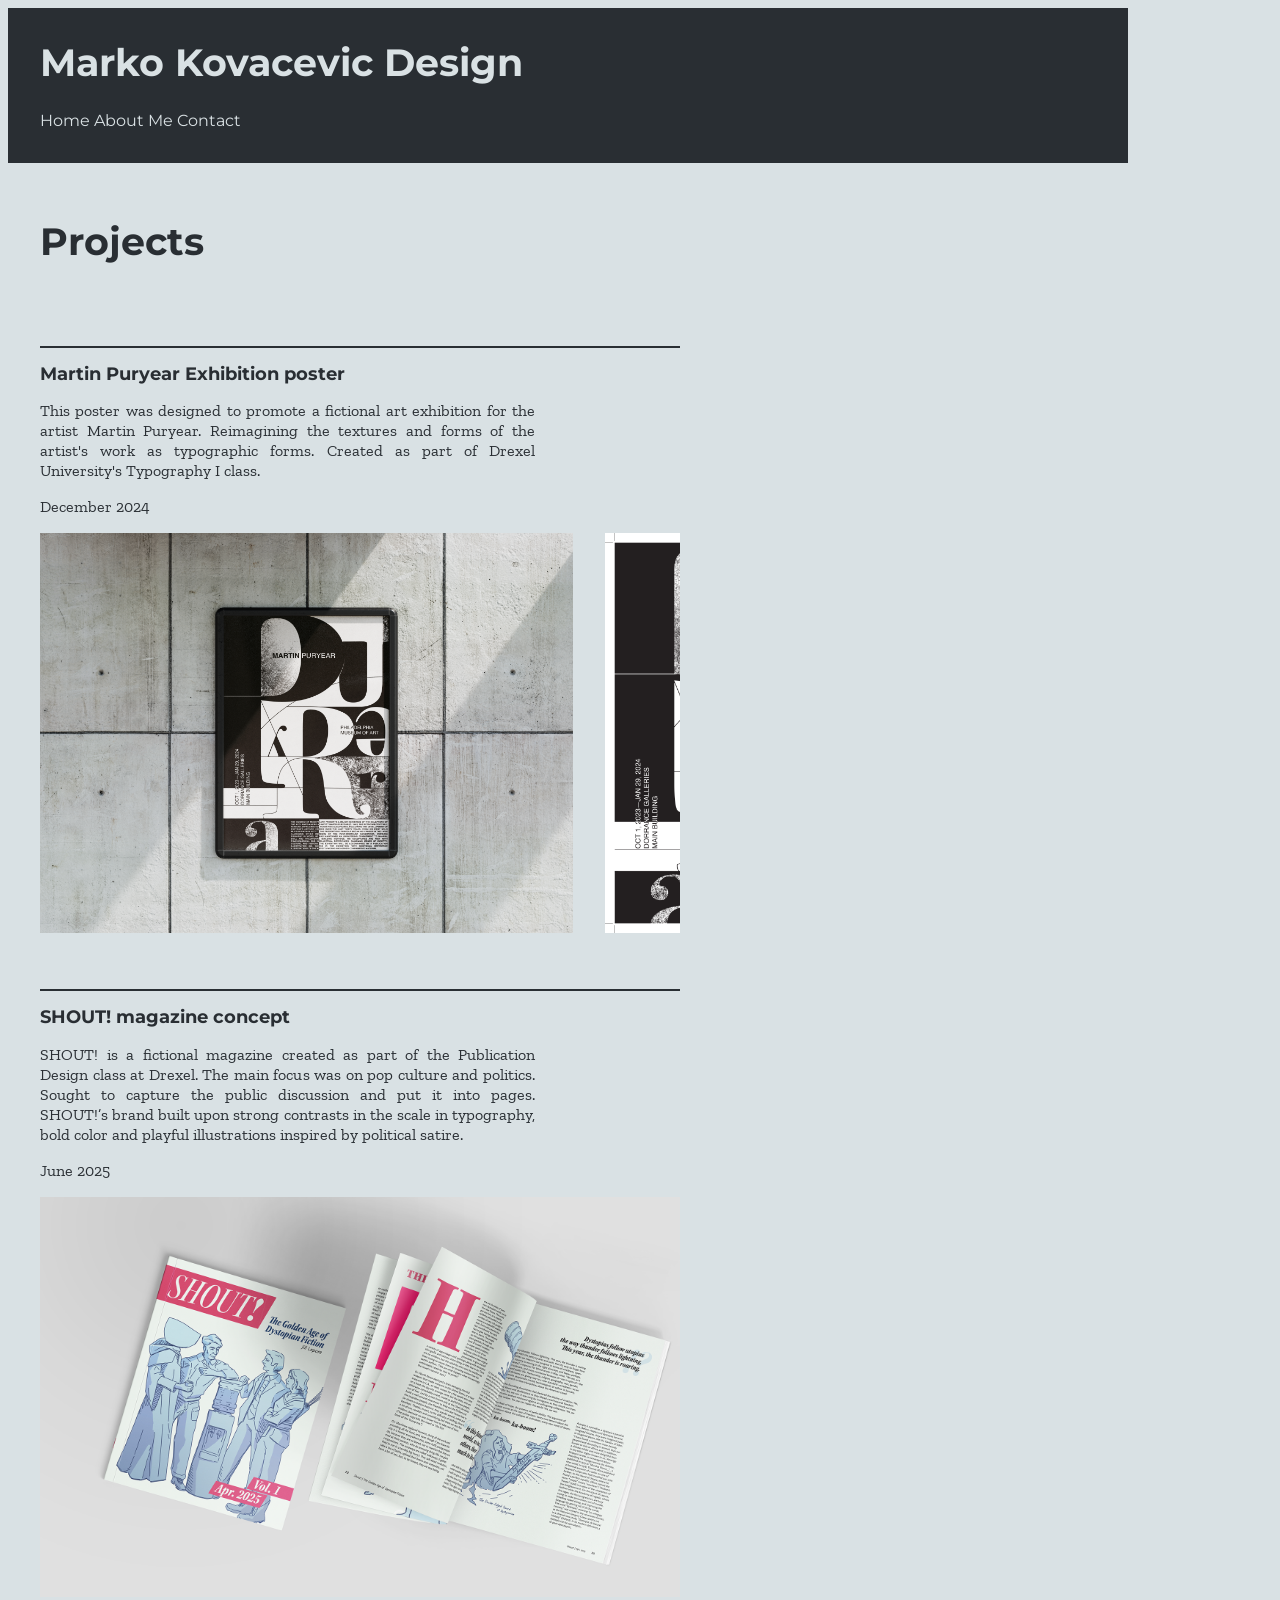
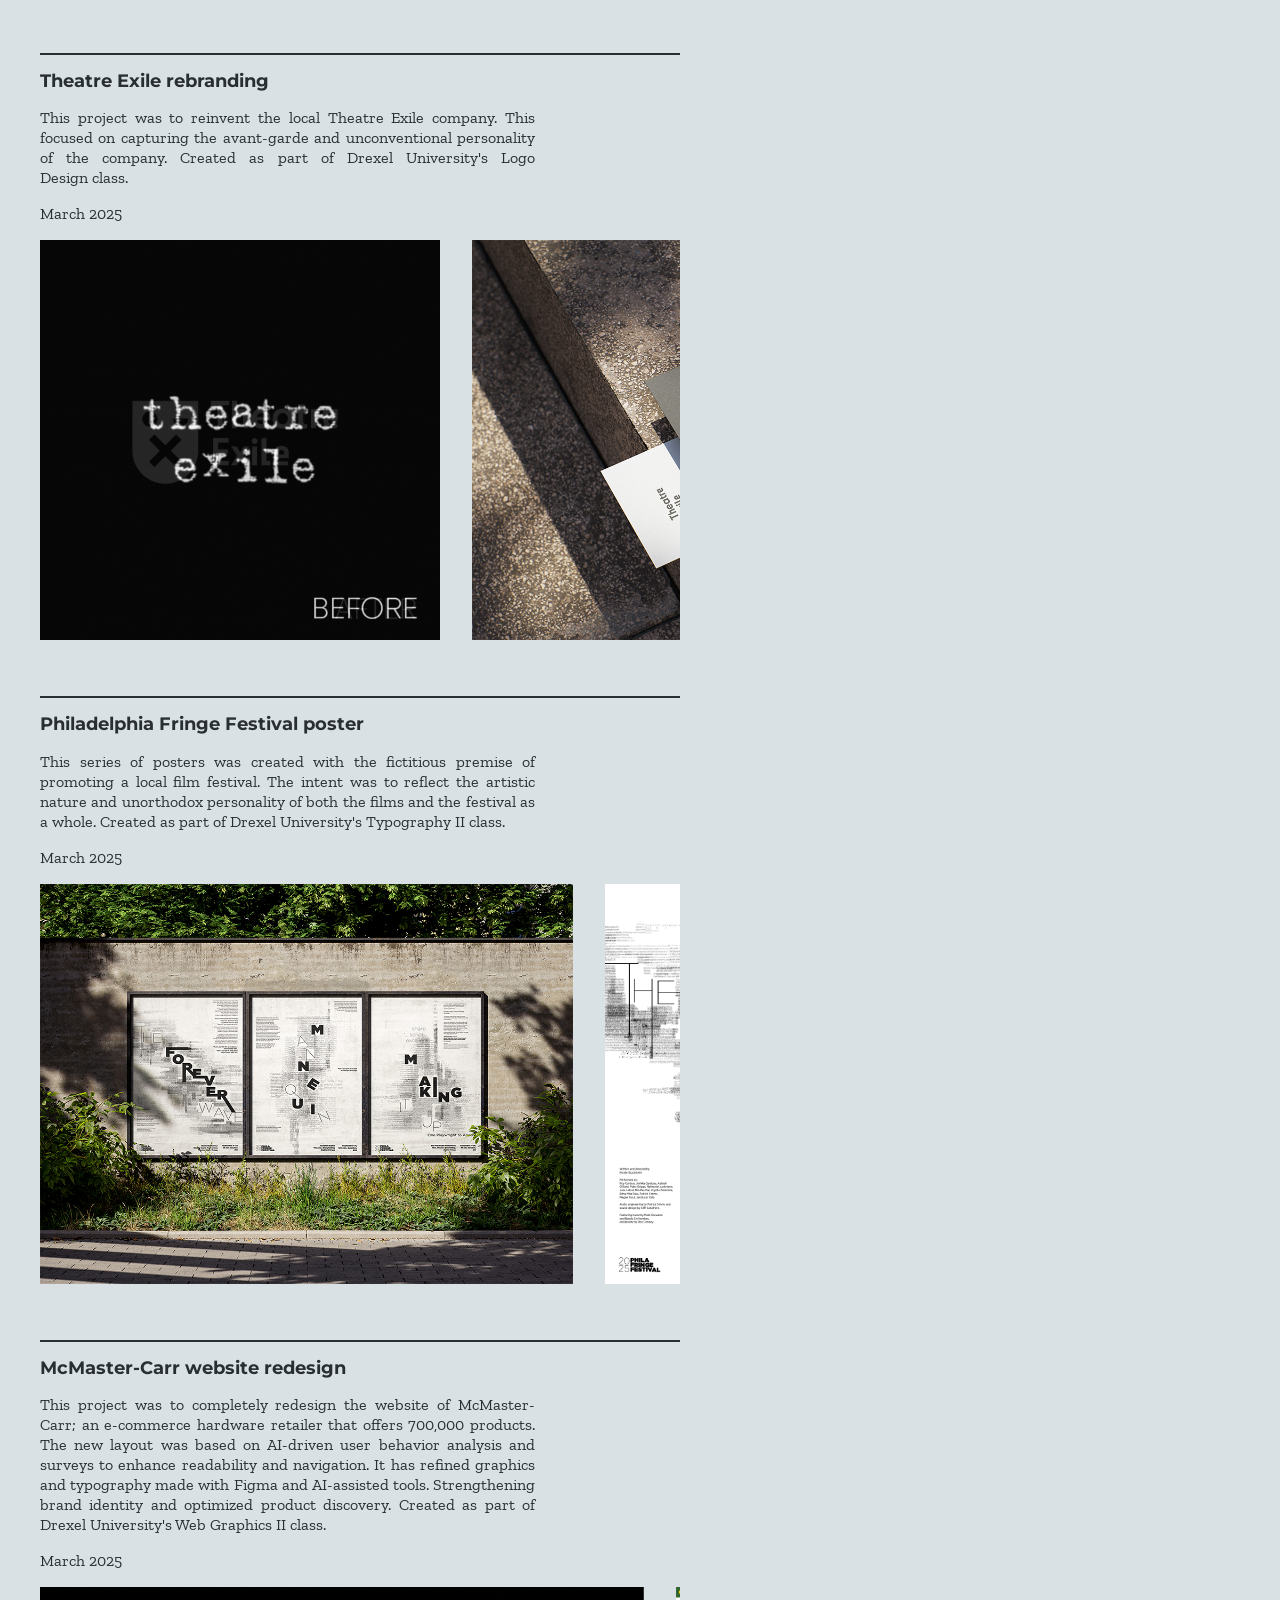
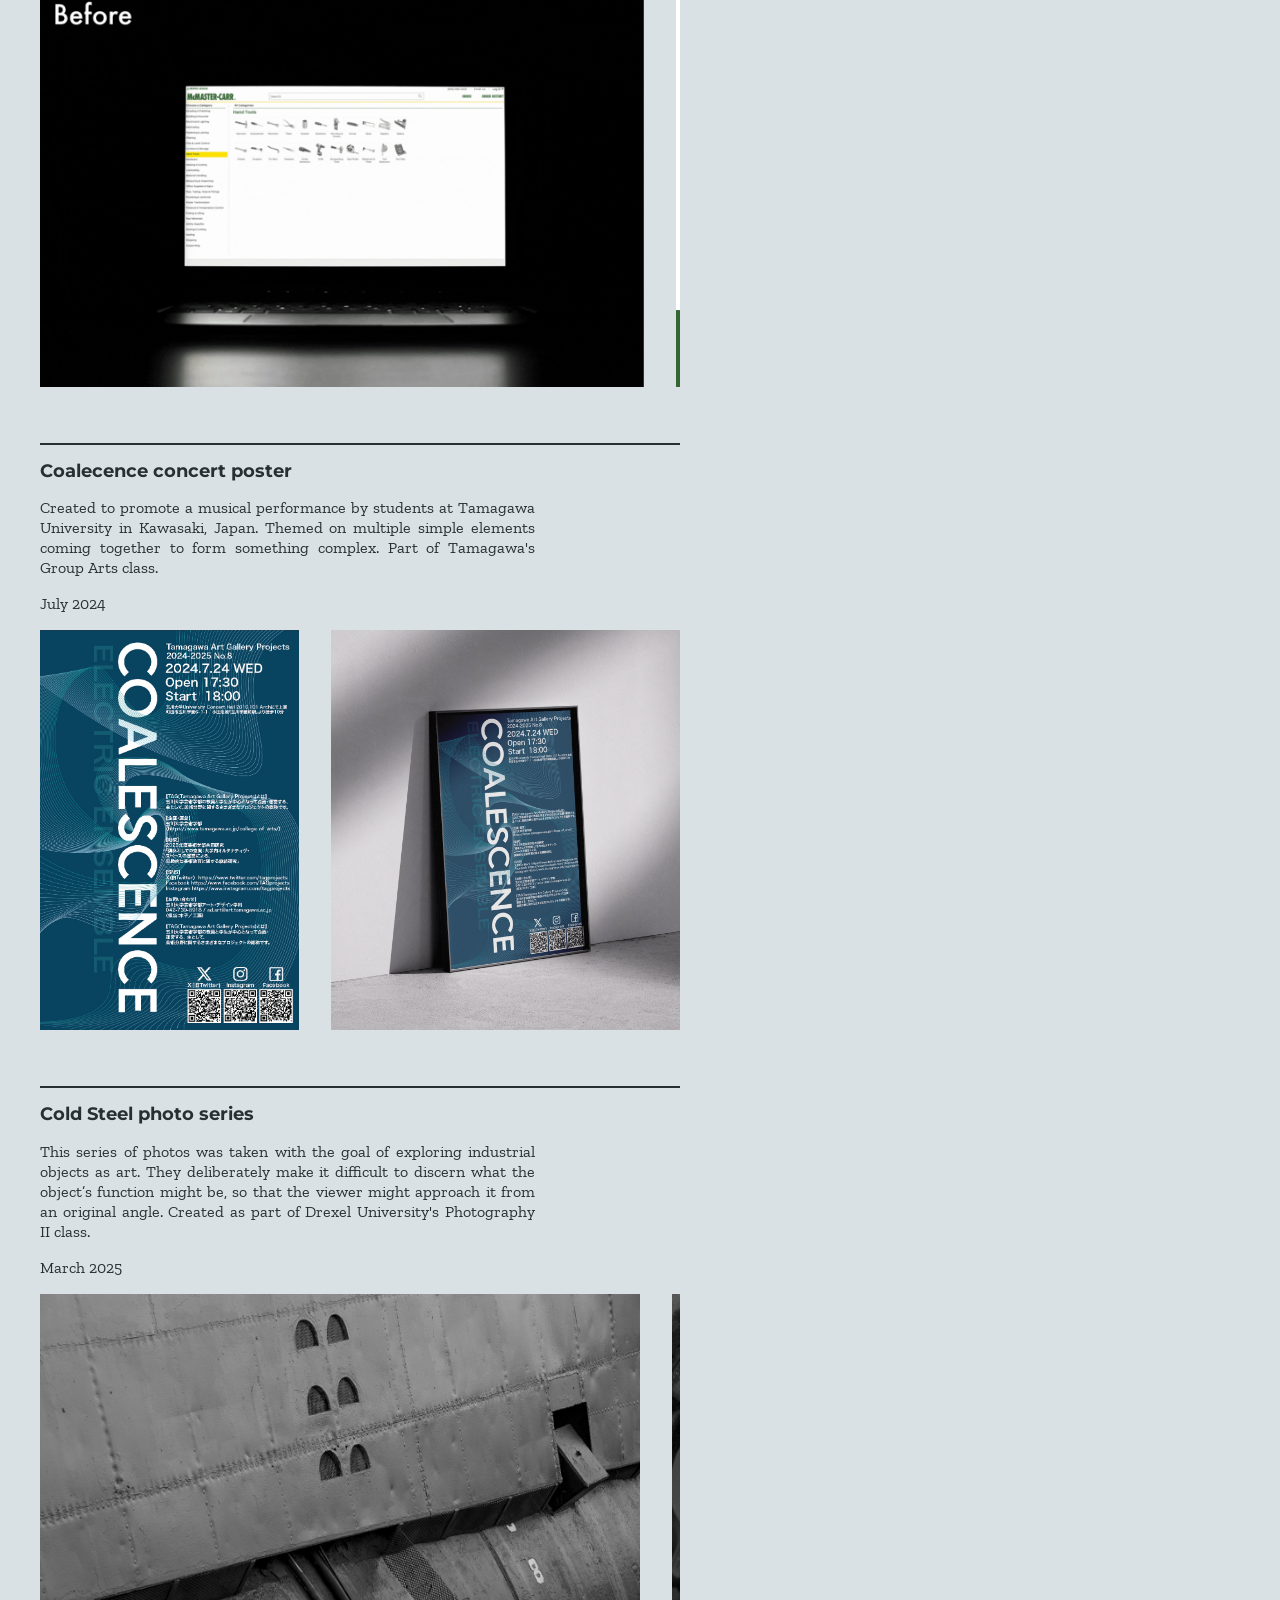
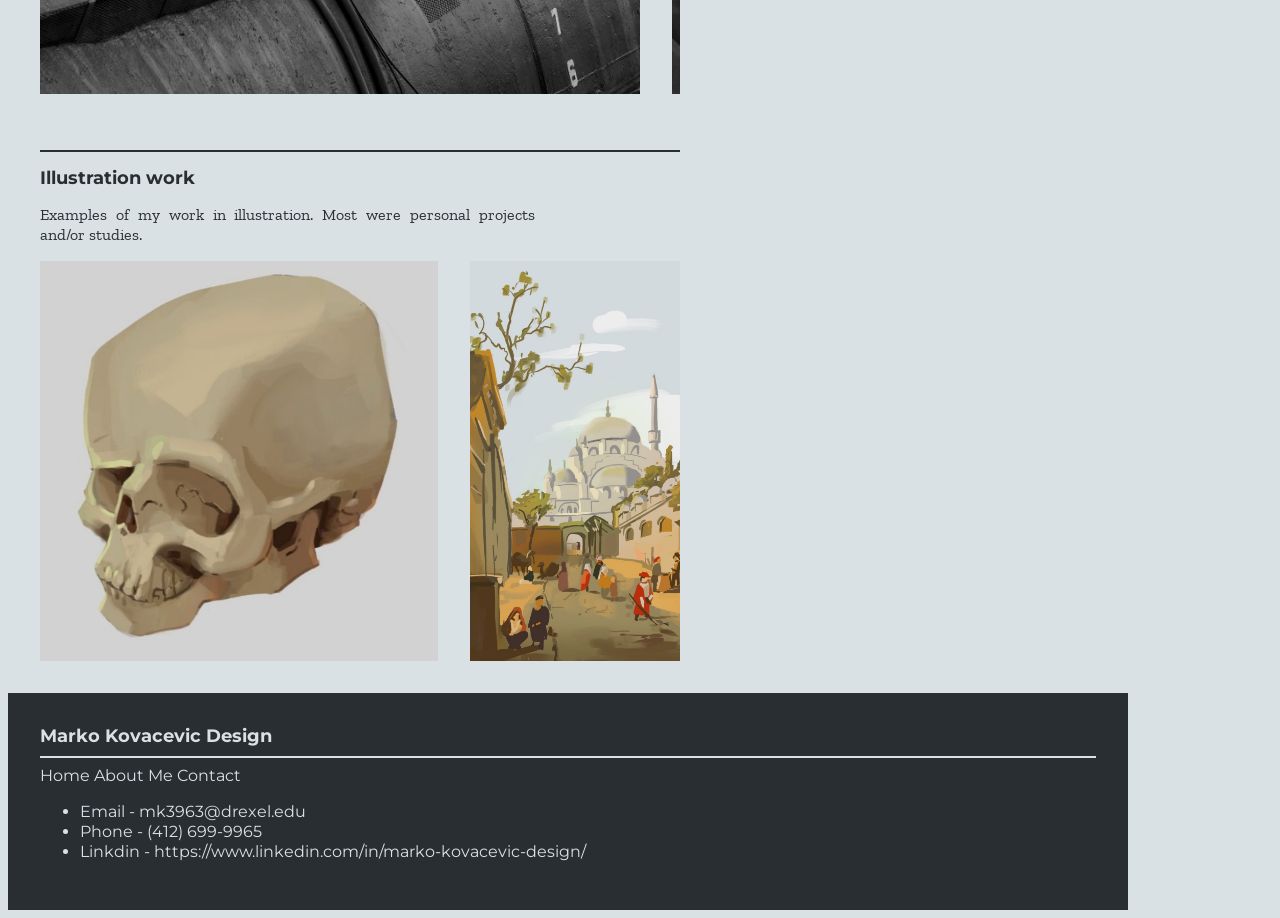
==== commit 9655696d: "added boxes/padding and more type styles" ====
--- a/index.html
+++ b/index.html
@@ -21,12 +21,13 @@
         <main>
             <h1>Projects</h1>
                 <section class="image-gallery">
+                <hr>
                 <h2>Martin Puryear Exhibition poster</h2>
                     <p>This poster was designed to promote a fictional art exhibition for the artist Martin Puryear. 
                         Reimagining the textures and forms of the artist's work as typographic forms. Created as part of 
                         Drexel University's Typography I class.</p>
                         <p>December 2024</p>
-                    <div>
+                    <div class="scroll">
                         <img src="images/puryear_mockup.png" alt="mockup of the poster on a concrete wall" width="533.33" height="400" />
                         <img src="images/puryear_poster.png" alt="the poster design without a background" width="273.12" height="400" />
                         <img src="images/pur_closeup_1.png" alt="closeup of the poster" width="720.8" height="400" />
@@ -35,13 +36,14 @@
                     </div>
                 </section>
                 <section class="image-gallery">
+                <hr>
                 <h2>SHOUT! magazine concept</h2>
                     <p>SHOUT! is a fictional magazine created as part of the Publication Design class at Drexel. 
                         The main focus was on pop culture and politics. Sought to capture the public discussion and put 
                         it into pages. SHOUT!’s brand built upon strong contrasts in the scale in typography, bold color 
                         and playful illustrations inspired by political satire.</p>
                         <p>June 2025</p>
-                    <div>
+                    <div class="scroll">
                         <img src="images/shout_00005.png" alt="mockup of the magazine on a table" width="711.19" height="400" />
                         <img src="images/shout_00001.png" alt="the cover page of the magazine" width="326.11" height="400" />
                         <img src="images/shout_00006.png" alt="the table of contents" width="326.11" height="400" />
@@ -51,12 +53,13 @@
                     </div>
                 </section>
                 <section class="image-gallery">
+                <hr>
                 <h2>Theatre Exile rebranding</h2>
                     <p>This project was to reinvent the local Theatre Exile company. This focused on capturing the 
                         avant-garde and unconventional personality of the company. Created as part of Drexel University's 
                         Logo Design class.</p>
                         <p>March 2025</p>
-                    <div>
+                    <div class="scroll">
                         <img src="images/exile_00002.gif" alt="before and after of the rebrand" width="400" height="400" />
                         <img src="images/exile_00003.jpg" alt="mockup of business card" width="533.33" height="400" />
                         <img src="images/exile_00004.jpg" alt="mockup of business cards in a stack" width="533.33" height="400" />
@@ -64,12 +67,13 @@
                     </div>
                 </section>
                 <section class="image-gallery">
+                <hr>
                 <h2>Philadelphia Fringe Festival poster</h2>
                     <p>This series of posters was created with the fictitious premise of promoting a local film festival. 
                         The intent was to reflect the artistic nature and unorthodox personality of both the films and the 
                         festival as a whole. Created as part of Drexel University's Typography II class.</p>
                         <p>March 2025</p>
-                    <div>
+                    <div class="scroll">
                         <img src="images/fringe_00005.jpg" alt="mockup of the poster series by a sidewalk" width="533.33" height="400" />
                         <img src="images/fringe_00002.png" alt="poster for the show titled forever wave" width="258.82" height="400" />
                         <img src="images/fringe_00003.png" alt="poster for the show titled making it up" width="258.82" height="400" />
@@ -78,6 +82,7 @@
                     </div>
                 </section>
                 <section class="image-gallery">
+                <hr>
                 <h2>McMaster-Carr website redesign</h2>
                     <p>This project was to completely redesign the website of McMaster-Carr; an e-commerce hardware 
                         retailer that offers 700,000 products. The new layout was based on AI-driven user behavior analysis 
@@ -85,7 +90,7 @@
                         Figma and AI-assisted tools. Strengthening brand identity and optimized product discovery. Created 
                         as part of Drexel University's Web Graphics II class.</p>
                         <p>March 2025</p>
-                    <div>
+                    <div class="scroll">
                         <img src="images/mcmaster_00003.gif" alt="before and after of the website redesign" width="603.55" height="400" />
                         <img src="images/mcmaster_00006.png" alt="home page of new website" width="274.55" height="400" />
                         <img src="images/mcmaster_00005.png" alt="product page" width="593.57" height="400" />
@@ -95,12 +100,13 @@
                     </div>
                 </section>
                 <section class="image-gallery">
+                <hr>
                 <h2>Coalecence concert poster</h2>
                     <p>Created to promote a musical performance by students at Tamagawa University in Kawasaki, Japan. 
                         Themed on multiple simple elements coming together to form something complex. Part of Tamagawa's 
                         Group Arts class.</p>
                         <p>July 2024</p>
-                    <div>
+                    <div class="scroll">
                         <img src="images/coalescence_00005.jpg" alt="the poster design" width="258.82" height="400" />
                         <img src="images/coalescence_00004.png" alt="mockup of the poster leaning against a wall" width="416.15" height="400" />
                         <img src="images/coalescence_00001.png" alt="closeup of the poster" width="238.61" height="400" />
@@ -109,13 +115,14 @@
                     </div>
                 </section>
                 <section class="image-gallery">
+                <hr>
                 <h2>Cold Steel photo series</h2>
                     <p>This series of photos was taken with the goal of exploring industrial objects as art. 
                         They deliberately make it difficult to discern what the object’s function might be, so that the 
                         viewer might approach it from an original angle. Created as part of Drexel University's Photography 
                         II class.</p>
                         <p>March 2025</p>
-                    <div>
+                    <div class="scroll">
                         <img src="images/steel_00004.jpg" alt="round metal wall" width="600" height="400" />
                         <img src="images/steel_00001.jpg" alt="closeup of a metal machine" width="600" height="400" />
                         <img src="images/steel_00005.jpg" alt="pipes over water" width="600" height="400" />
@@ -125,9 +132,10 @@
                     </div>
                 </section>
                 <section class="image-gallery">
+                <hr>
                 <h2>Illustration work</h2>
                     <p>Examples of my work in illustration. Most were personal projects and/or studies.</p>
-                    <div>
+                    <div class="scroll">
                         <img src="images/illustration_00003.png" alt="stylized digital illustration of a skull" width="398.48" height="400" />
                         <img src="images/illustration_00006.png" alt="digital illustration of a street in istanbul" width="326.11" height="400" />
                         <img src="images/illustration_00001.jpg" alt="oilpainting still life of fruit and glassware" width="587.90" height="400" />
@@ -138,7 +146,8 @@
                 </section>
         </main>
         <footer>
-            <h1>Marko Kovacevic Design</h1>
+            <nav class="h2nav">Marko Kovacevic Design</nav>
+            <hr class="hrnav">
             <nav aria-label="Secondary">
                 <a href="index.html">Home</a>
                 <a href="about.html">About Me</a>
--- a/stylesheet.css
+++ b/stylesheet.css
@@ -36,25 +36,30 @@
 
 body {
     background-color: var(--color-background);
-    font-family: var(--system-ui);
+    font-family: montserrat, var(--system-ui);
     font-size: var(--font-size-body);
     line-height: 1.25;
+    box-sizing: border-box;
+    max-width: 70rem;
 }
 
 h1 {
     color: var(--color-foreground);
     font-size: var(--font-size-large);
     line-height: 2.75rem;
+    font-weight: 700;
 }
 
 h2 {
     color: var(--color-foreground);
     font-size: var(--font-size-medium);
+    font-weight: 700;
 }
 
 h2:hover {
     color: var(--color-foreground);
     font-size: var(--font-size-medium);
+    font-weight: 700;
 }
 
 p {
@@ -63,6 +68,19 @@
     max-width: 55ch;
     text-align: justify;
     text-wrap: pretty;
+    font-family: zillaslab, var(--system-ui);
+}
+
+nav {
+    color: var(--color-background);
+    font-size: var(--font-size-body);
+    text-decoration: none;
+}
+
+.h2nav {
+    color: var(--color-background);
+    font-size: var(--font-size-medium);
+    font-weight: 700;
 }
 
 /* anchor stuff */
@@ -70,6 +88,7 @@
 a {
     color: var(--color-anchor);
     font-size: var(--font-size-body);
+    font-weight: 400;
 }
 
 a:hover {
@@ -86,14 +105,14 @@
 }
 
 nav a {
-    color: var(--color-foreground);
+    color: var(--color-background);
     font-size: var(--font-size-body);
     text-decoration: none;
 
 }
 
 nav a:hover {
-    color: var(--color-foreground);
+    color: var(--color-background);
     font-size: var(--font-size-body);
     text-decoration: underline;
 }
@@ -106,15 +125,49 @@
 }
 
 #title {
-    color: var(--color-foreground);
+    color: var(--color-background);
     line-height: 2.75rem;
     font-size: var(--font-size-large);
     text-decoration: none;
+    font-weight: 700;
 
+}
+
+header {
+    background-color: var(--color-foreground);
+    padding: 2rem;
+    padding-top: .5rem;
+}
+
+main {
+    padding: 2rem;
+}
+
+footer {
+    background-color: var(--color-foreground);
+    padding: 2rem;
 }
 
 .image-gallery {
     background-color: var(--color-background);
+    max-width: 40rem;
+    padding-top: 3rem;
 }
 
+.scroll {
+    display: flex;
+    overflow-x: auto;
+    gap: 2rem;
+}
 
+hr {
+    border: none;
+    height: 2px;
+    background-color: var(--color-foreground);
+}
+
+.hrnav {
+    border: none;
+    height: 2px;
+    background-color: var(--color-background);
+}
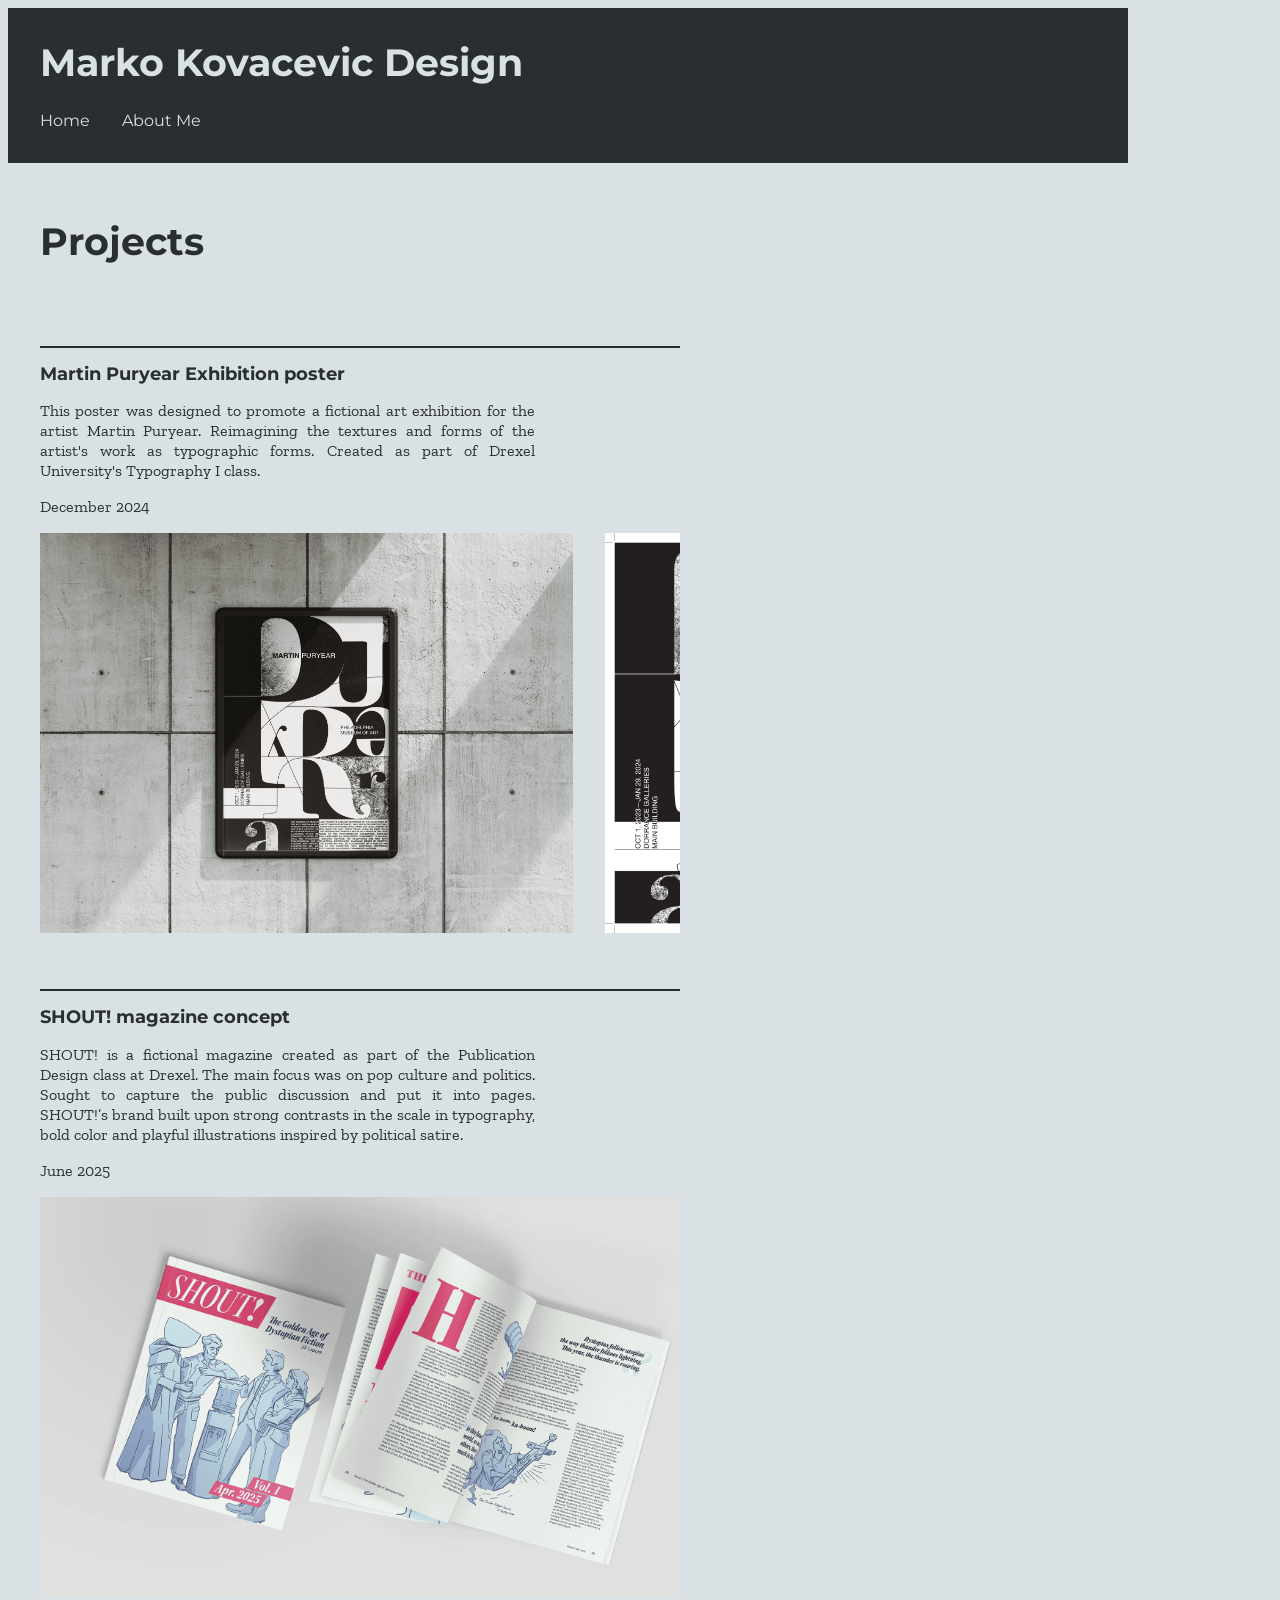
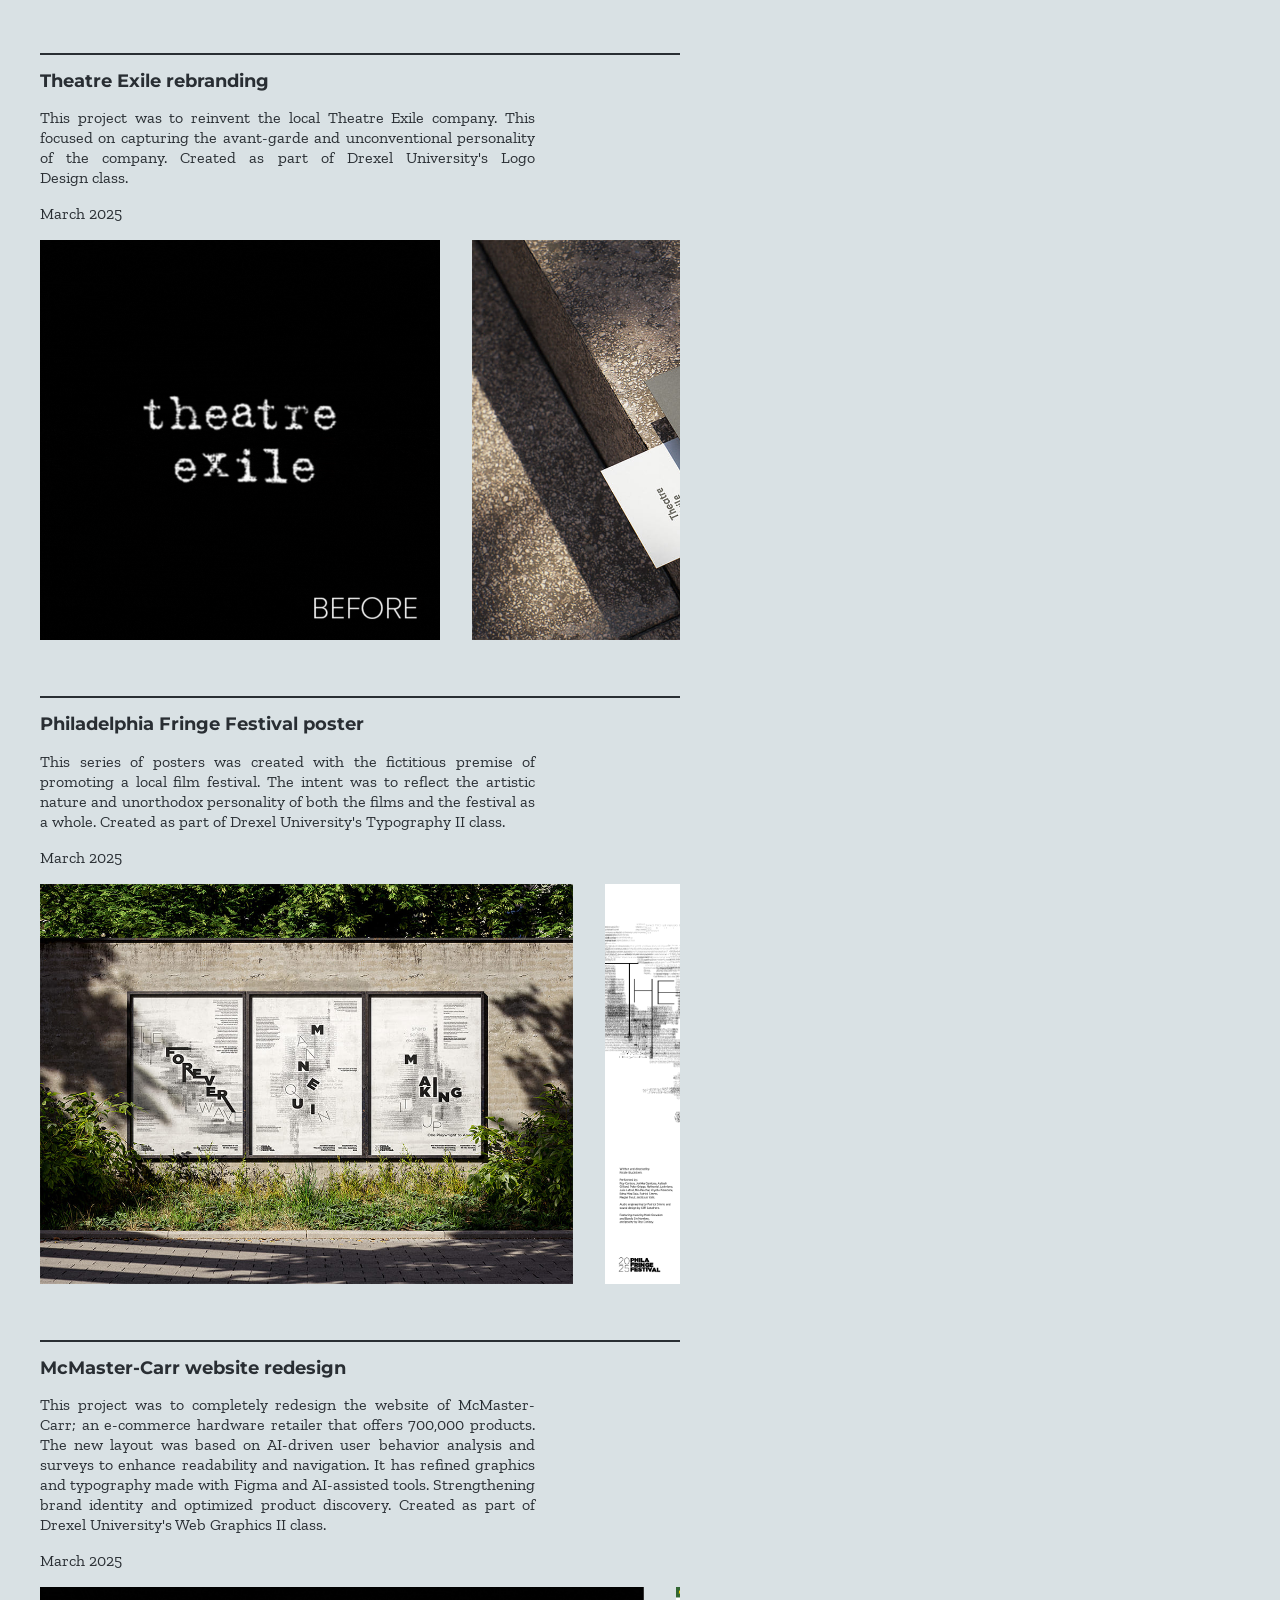
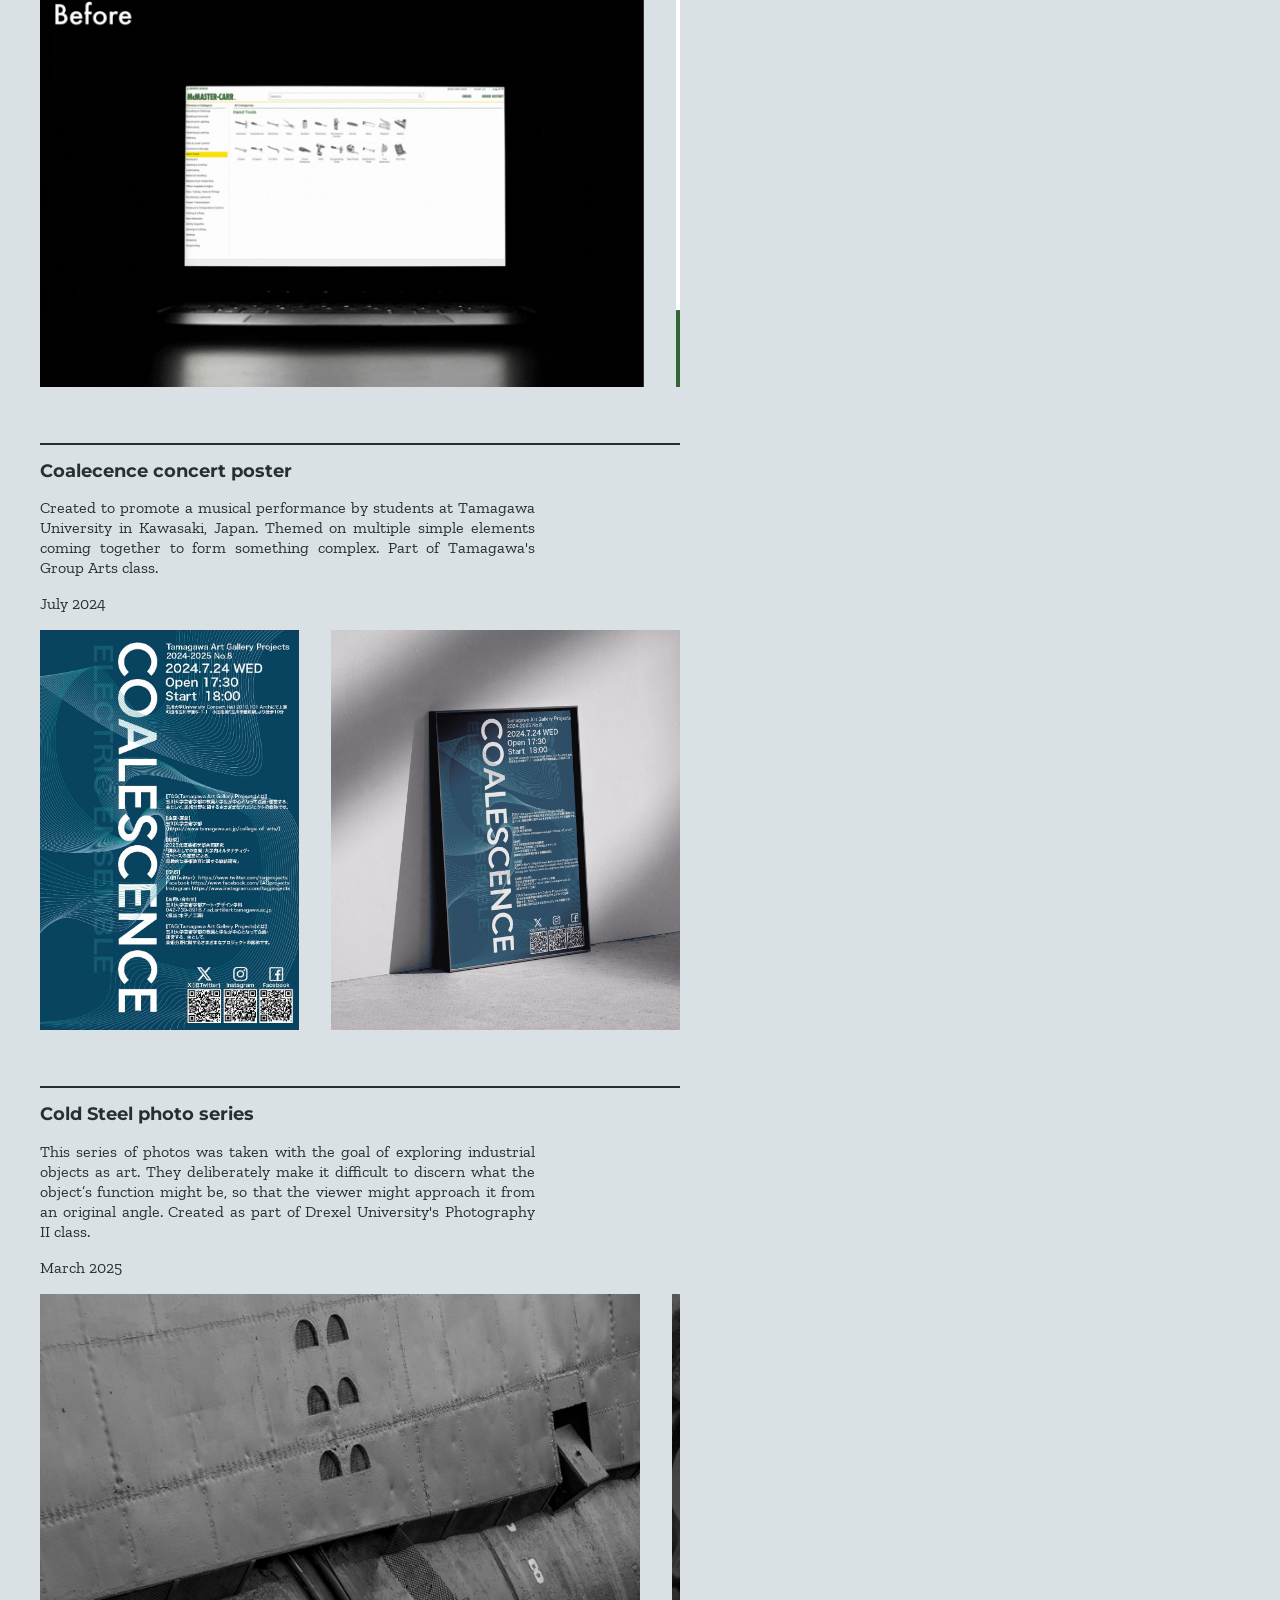
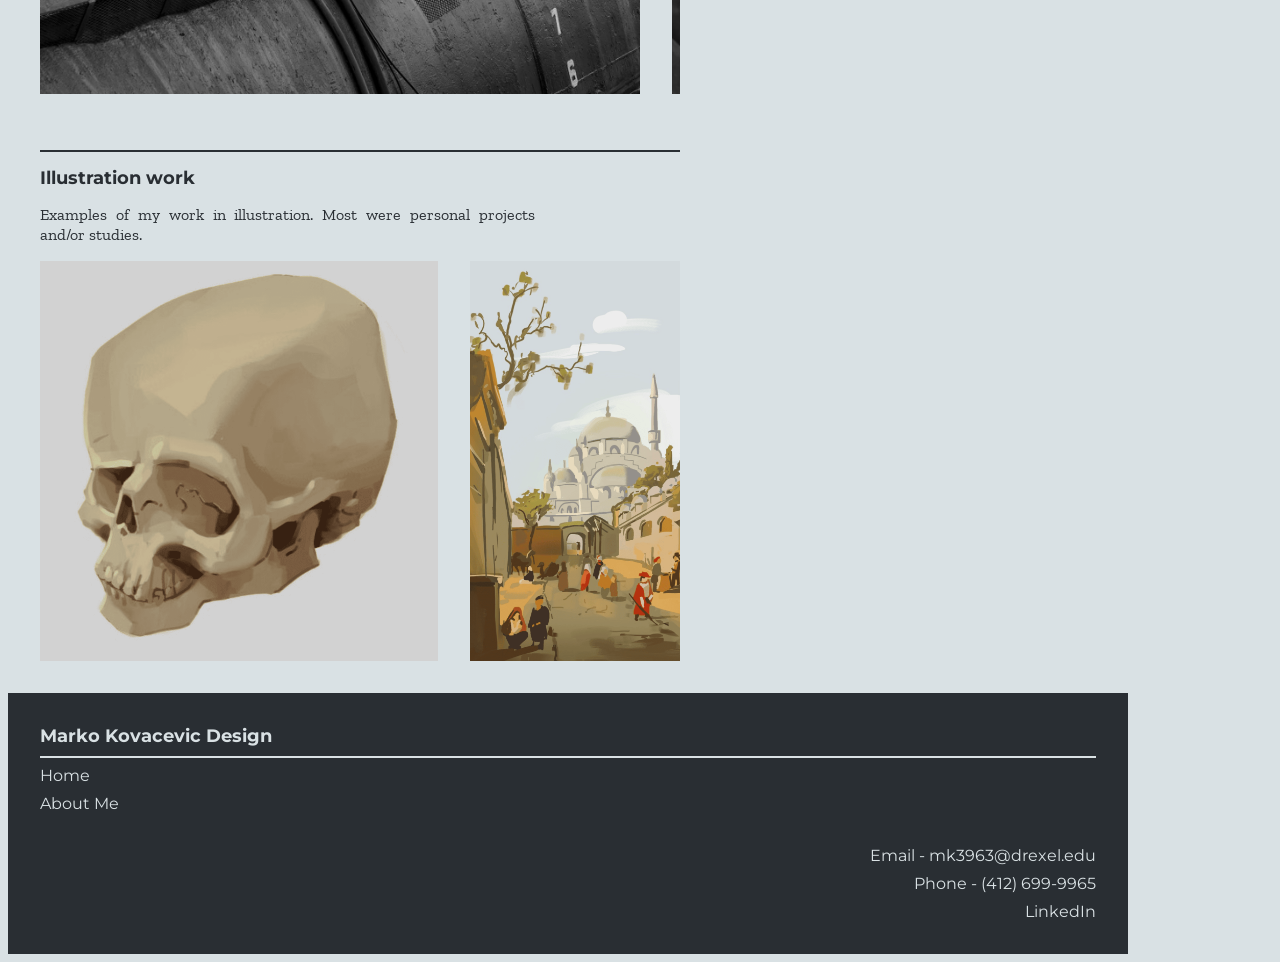
==== commit 4c022f9f: "polished headers and optimized images" ====
--- a/index.html
+++ b/index.html
@@ -13,9 +13,10 @@
         <header>
             <h1><a id="title" href="index.html">Marko Kovacevic Design</a></h1>
             <nav aria-label="Primary">
+                <ul class="topnav">
                 <a href="index.html">Home</a>
                 <a href="about.html">About Me</a>
-                <a href="contact.html">Contact</a>
+                </ul>
             </nav>
         </header>
         <main>
@@ -149,13 +150,14 @@
             <nav class="h2nav">Marko Kovacevic Design</nav>
             <hr class="hrnav">
             <nav aria-label="Secondary">
+            <ul>
                 <a href="index.html">Home</a>
                 <a href="about.html">About Me</a>
-                <a href="contact.html">Contact</a>
-            <ul>
+            </ul>        
+            <ul class="contactinfo">
                 <li>Email - mk3963@drexel.edu</li>
                 <li>Phone - (412) 699-9965</li>
-                <li>Linkdin - <a href="https://www.linkedin.com/in/marko-kovacevic-design/">https://www.linkedin.com/in/marko-kovacevic-design/</a></li>
+                <li><a href="https://www.linkedin.com/in/marko-kovacevic-design/">LinkedIn</a></li>
             </ul>
         </footer>
     </body>
--- a/stylesheet.css
+++ b/stylesheet.css
@@ -34,12 +34,15 @@
 
 /* headers and body styles */
 
+* {
+    box-sizing: border-box;
+}
+
 body {
     background-color: var(--color-background);
     font-family: montserrat, var(--system-ui);
     font-size: var(--font-size-body);
     line-height: 1.25;
-    box-sizing: border-box;
     max-width: 70rem;
 }
 
@@ -77,6 +80,14 @@
     text-decoration: none;
 }
 
+nav ul {
+    display:flex;
+    flex-direction: column;
+    gap: .5rem;
+    padding: 0;
+    margin: 0;
+}
+
 .h2nav {
     color: var(--color-background);
     font-size: var(--font-size-medium);
@@ -108,7 +119,7 @@
     color: var(--color-background);
     font-size: var(--font-size-body);
     text-decoration: none;
-
+    gap: 12rem
 }
 
 nav a:hover {
@@ -130,7 +141,6 @@
     font-size: var(--font-size-large);
     text-decoration: none;
     font-weight: 700;
-
 }
 
 header {
@@ -170,4 +180,26 @@
     border: none;
     height: 2px;
     background-color: var(--color-background);
+}
+
+.contactinfo {
+    display: flex;
+    flex-direction: column;
+    list-style-type: none;
+    gap: .5rem;
+    margin: 0rem;
+    padding: 0;
+    padding-top: 2rem;
+}
+
+ul li {
+    text-align: right;
+}
+
+.topnav {
+    display: flex;
+    flex-direction: row;
+    gap: 2rem;
+    margin: 0;
+    padding: 0;
 }
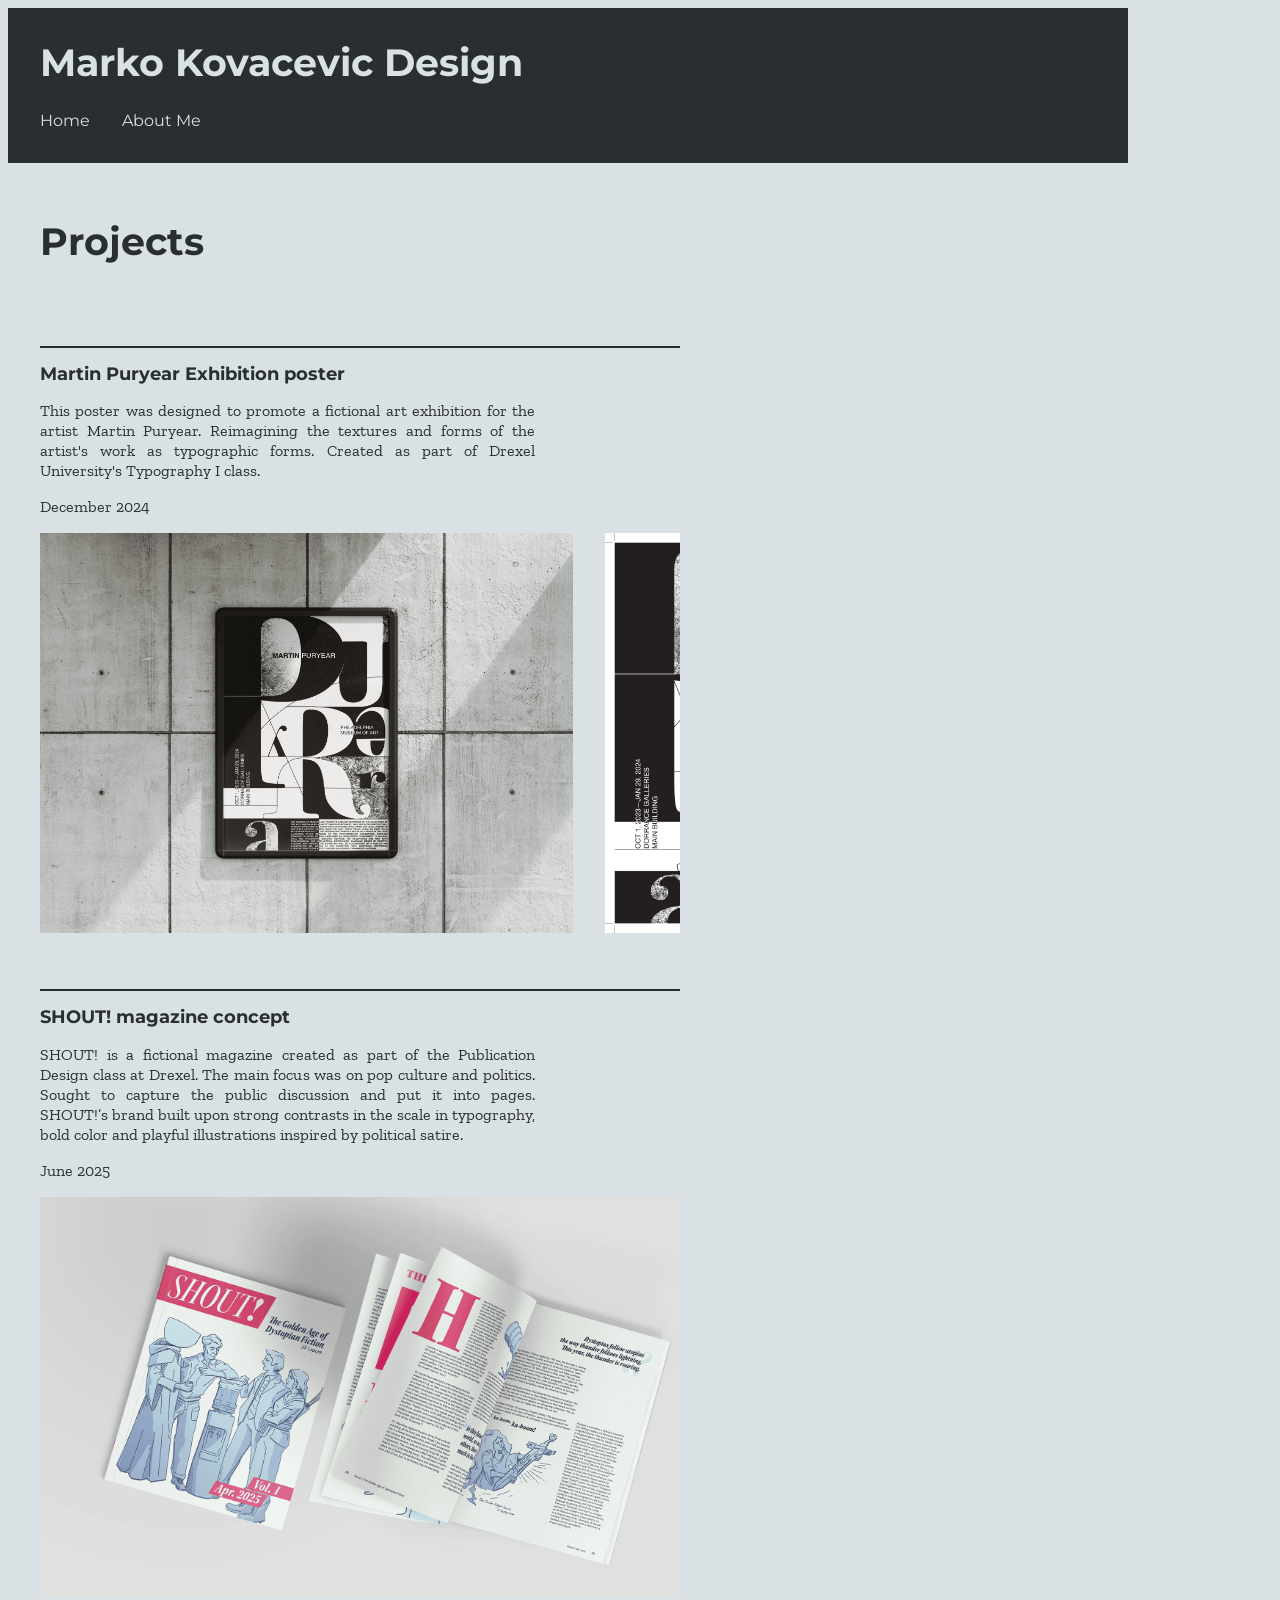
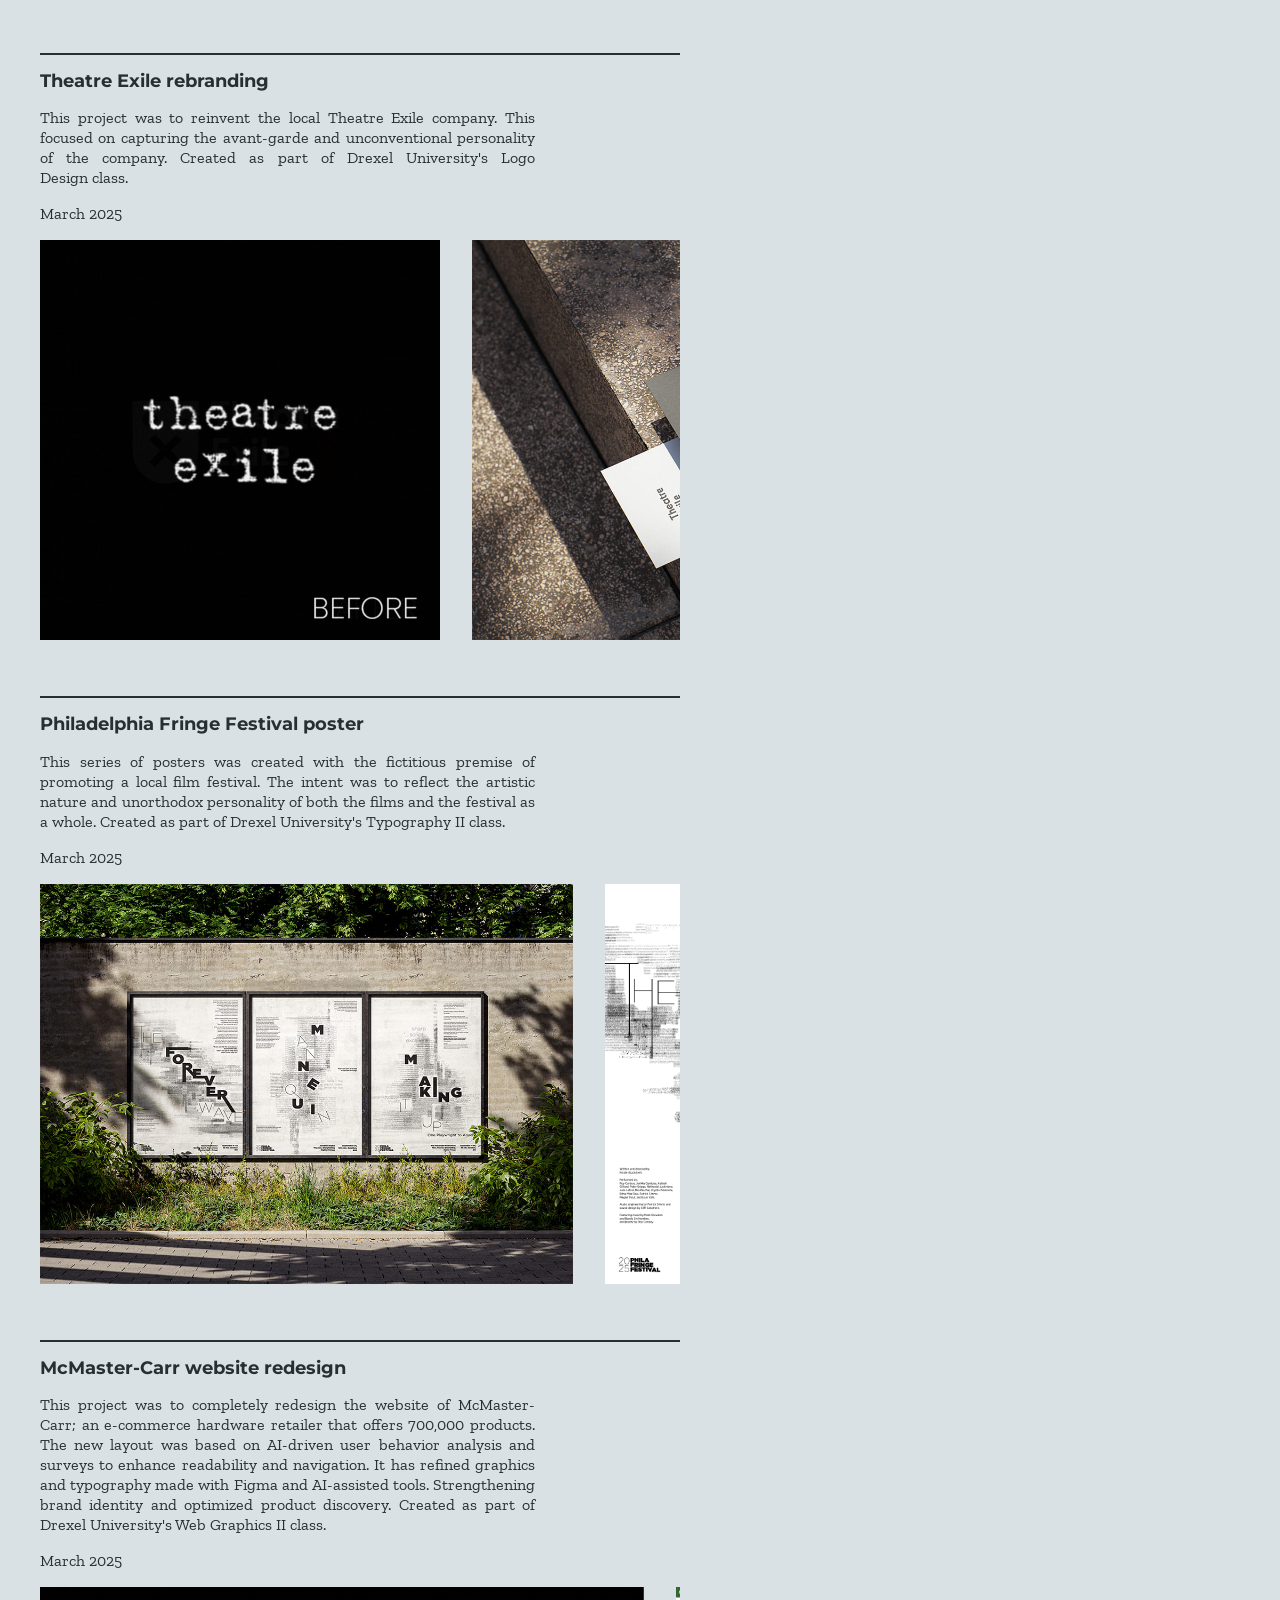
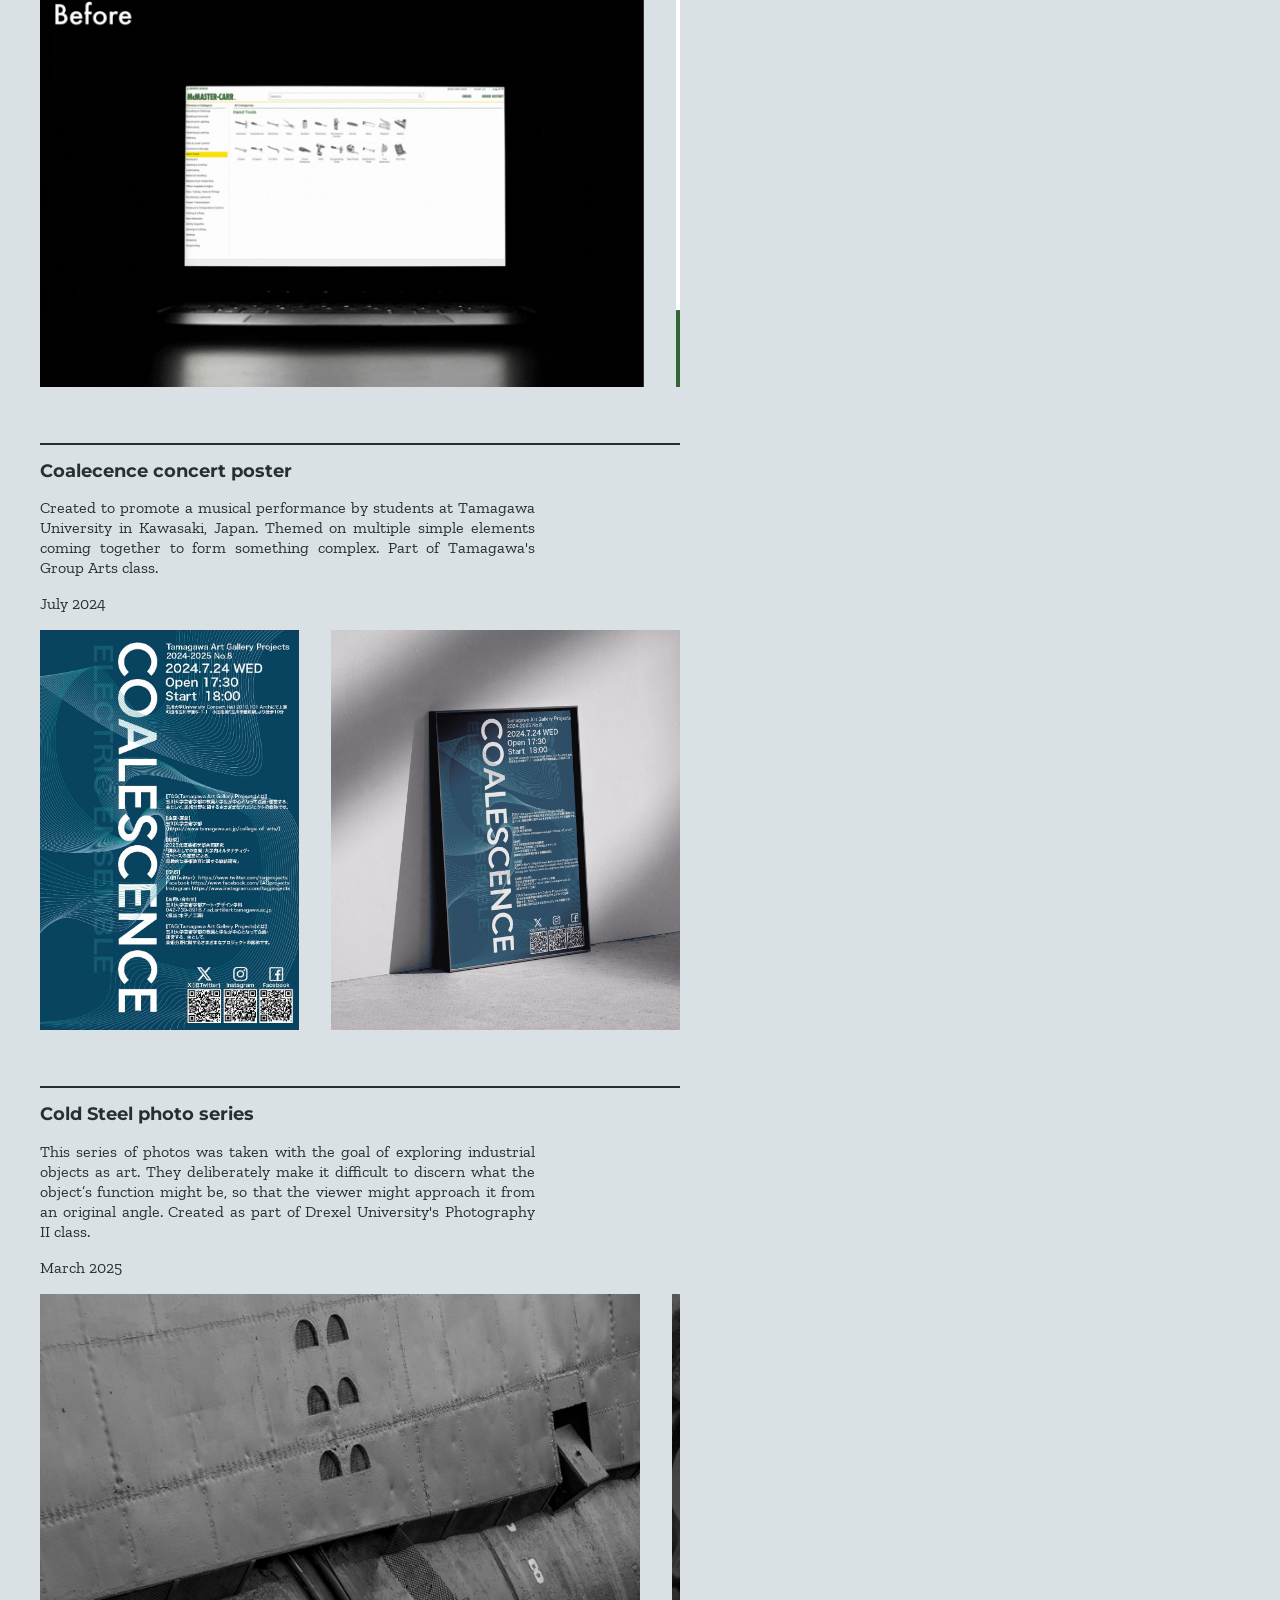
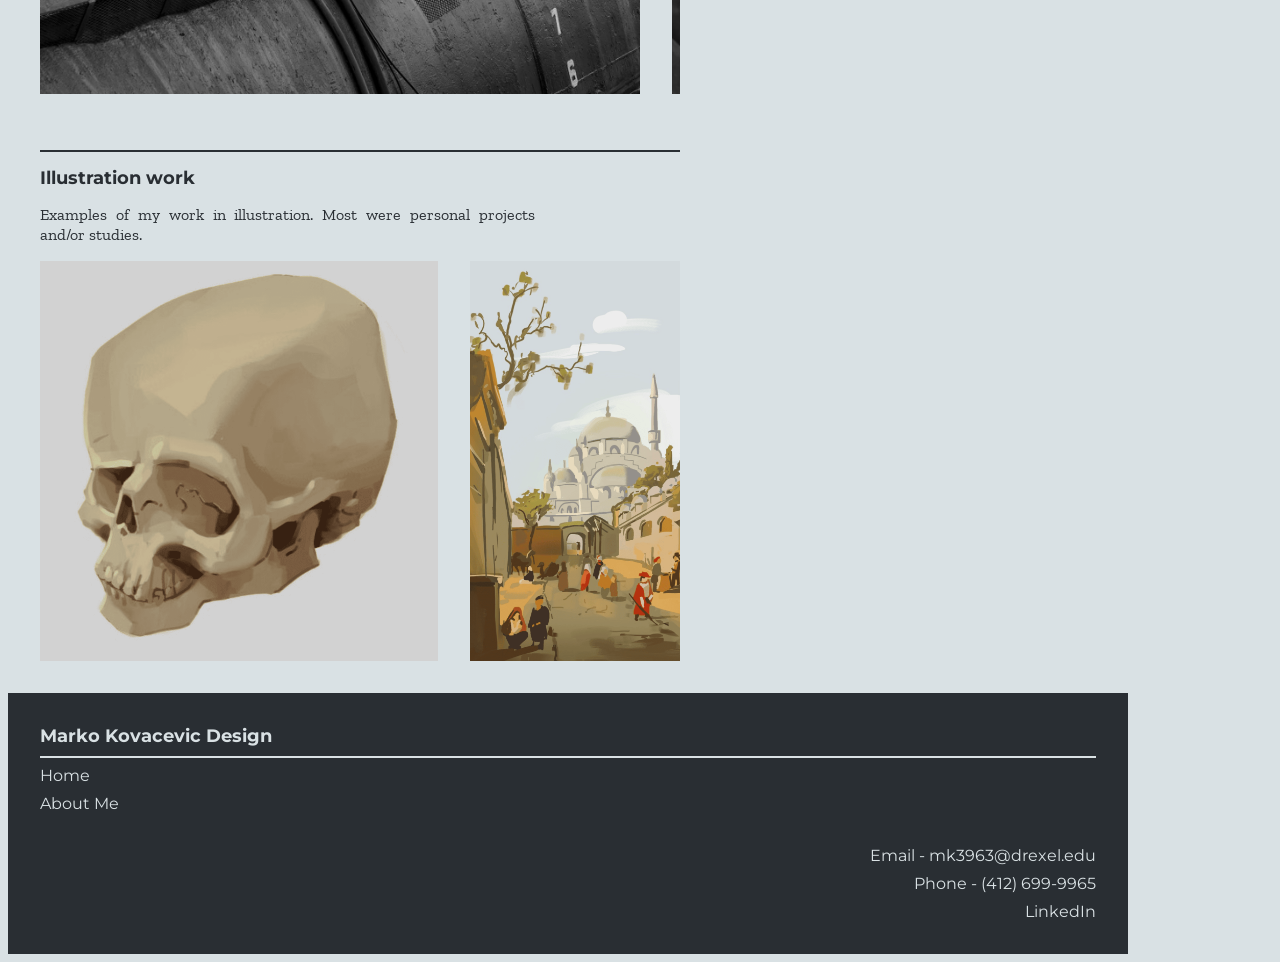
==== commit fda4779a: "image fix" ====
--- a/index.html
+++ b/index.html
@@ -79,7 +79,7 @@
                         <img src="images/fringe_00002.png" alt="poster for the show titled forever wave" width="258.82" height="400" />
                         <img src="images/fringe_00003.png" alt="poster for the show titled making it up" width="258.82" height="400" />
                         <img src="images/fringe_00004.jpg" alt="mockup of the poster series by a sidewalk" width="533.33" height="400" />
-                        <img src="images/fringe_00001.jpg" alt="poster for the show titled manequin" width="258.82" height="400" />
+                        <img src="images/fringe_00001.png" alt="poster for the show titled manequin" width="258.82" height="400" />
                     </div>
                 </section>
                 <section class="image-gallery">
--- a/stylesheet.css
+++ b/stylesheet.css
@@ -195,7 +195,7 @@
 ul li {
     text-align: right;
 }
-
+/*note*/
 .topnav {
     display: flex;
     flex-direction: row;
